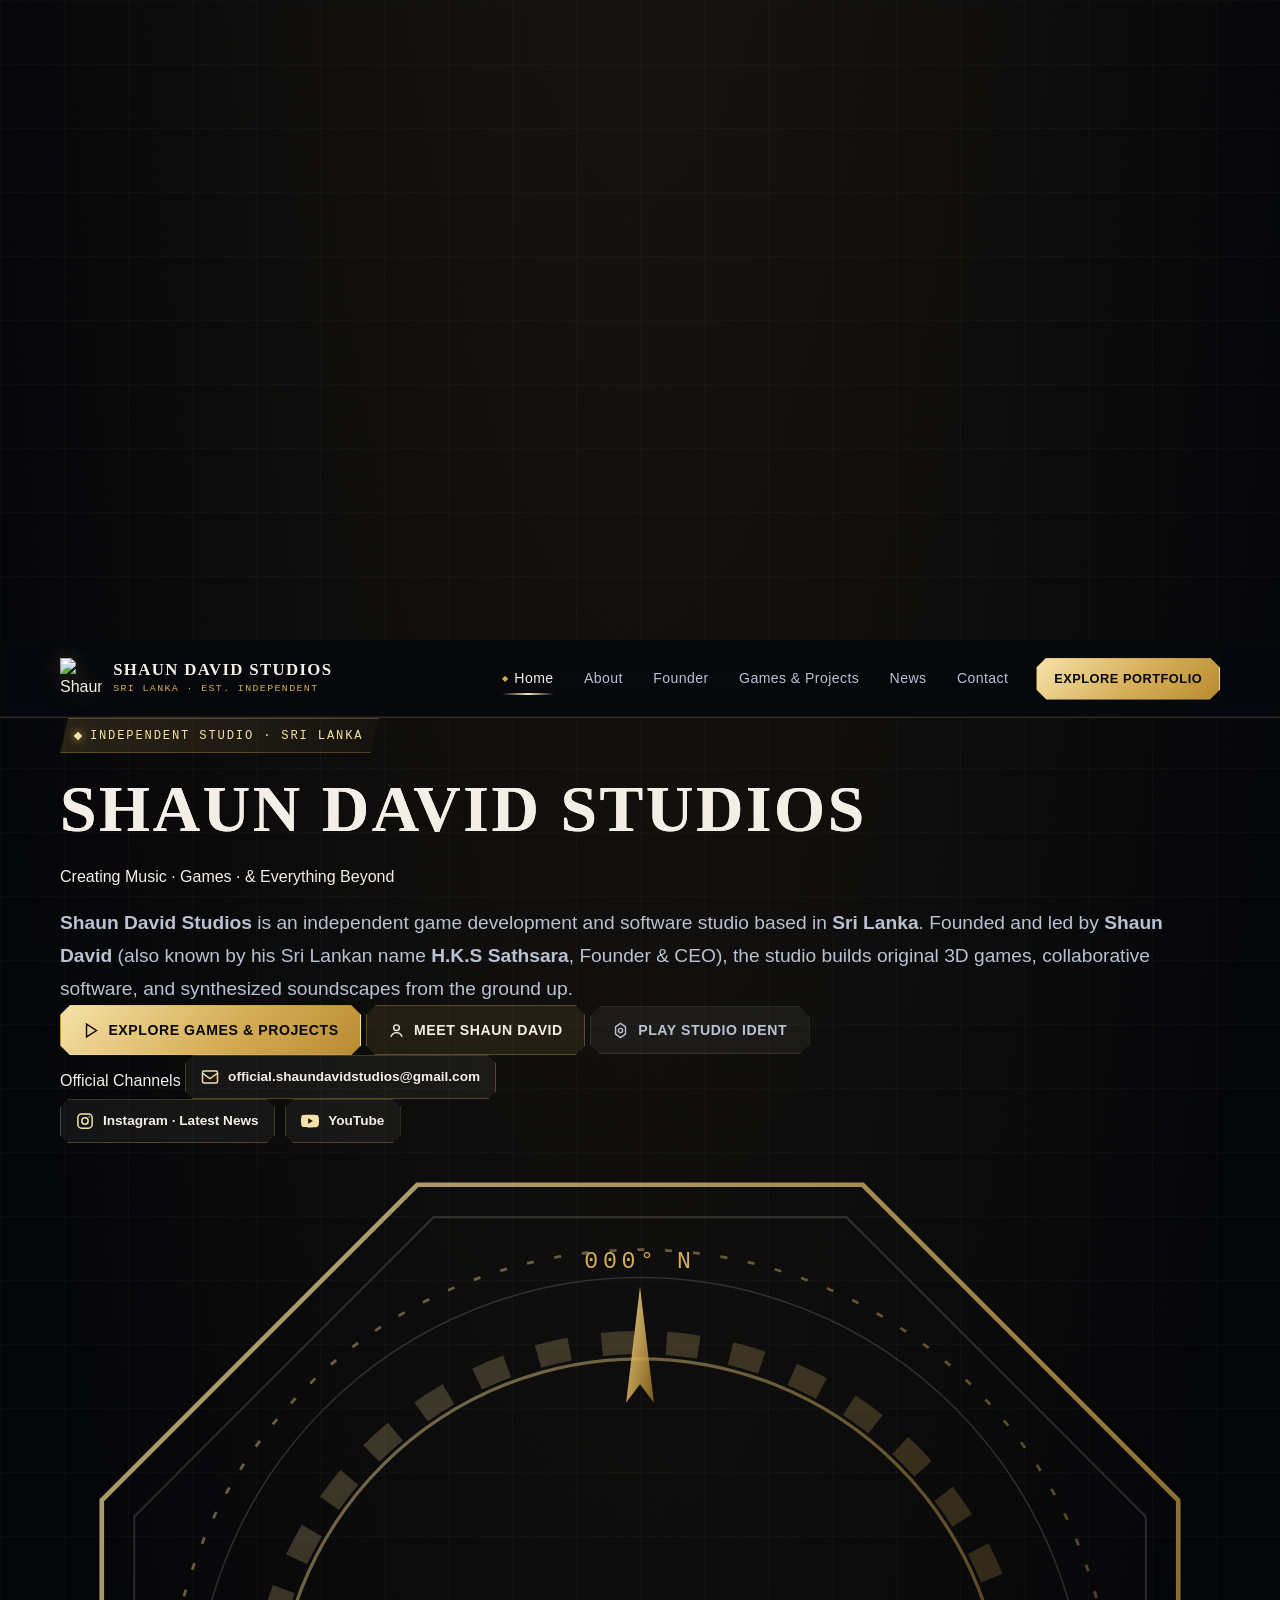
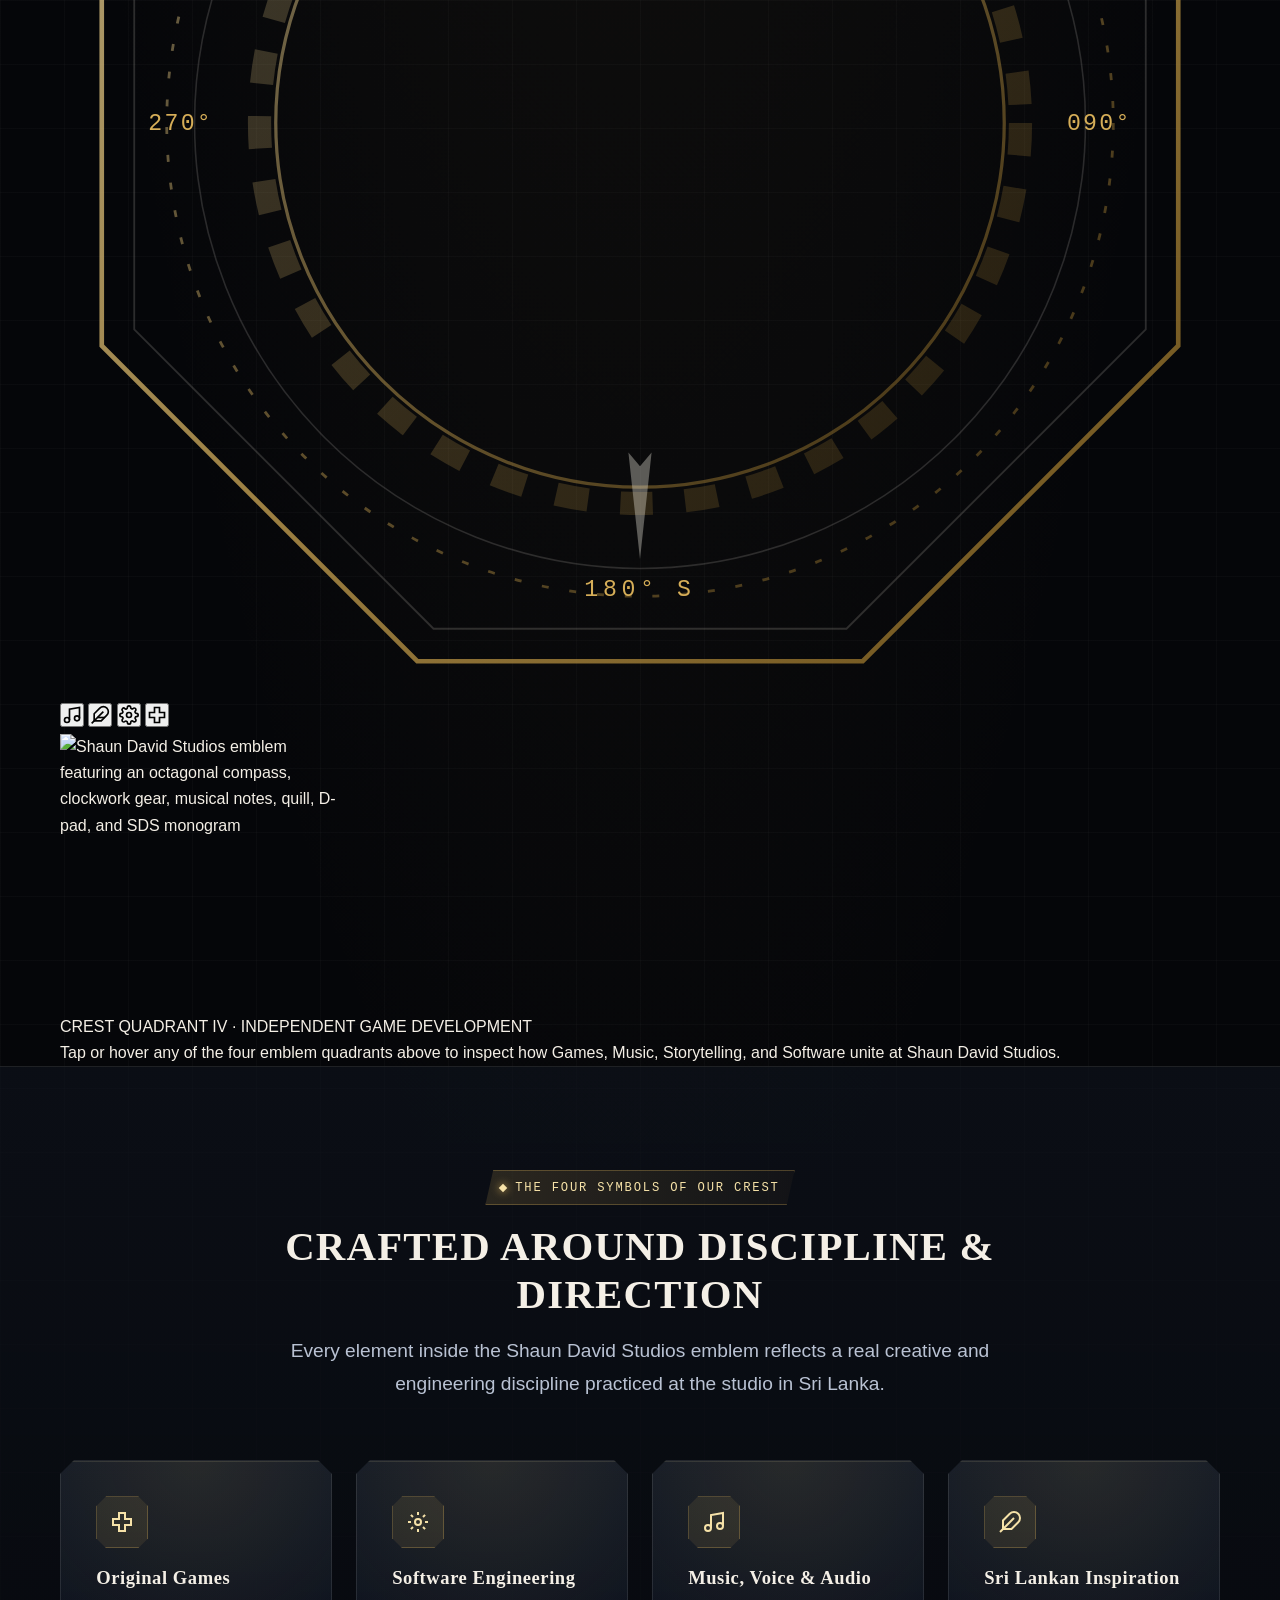
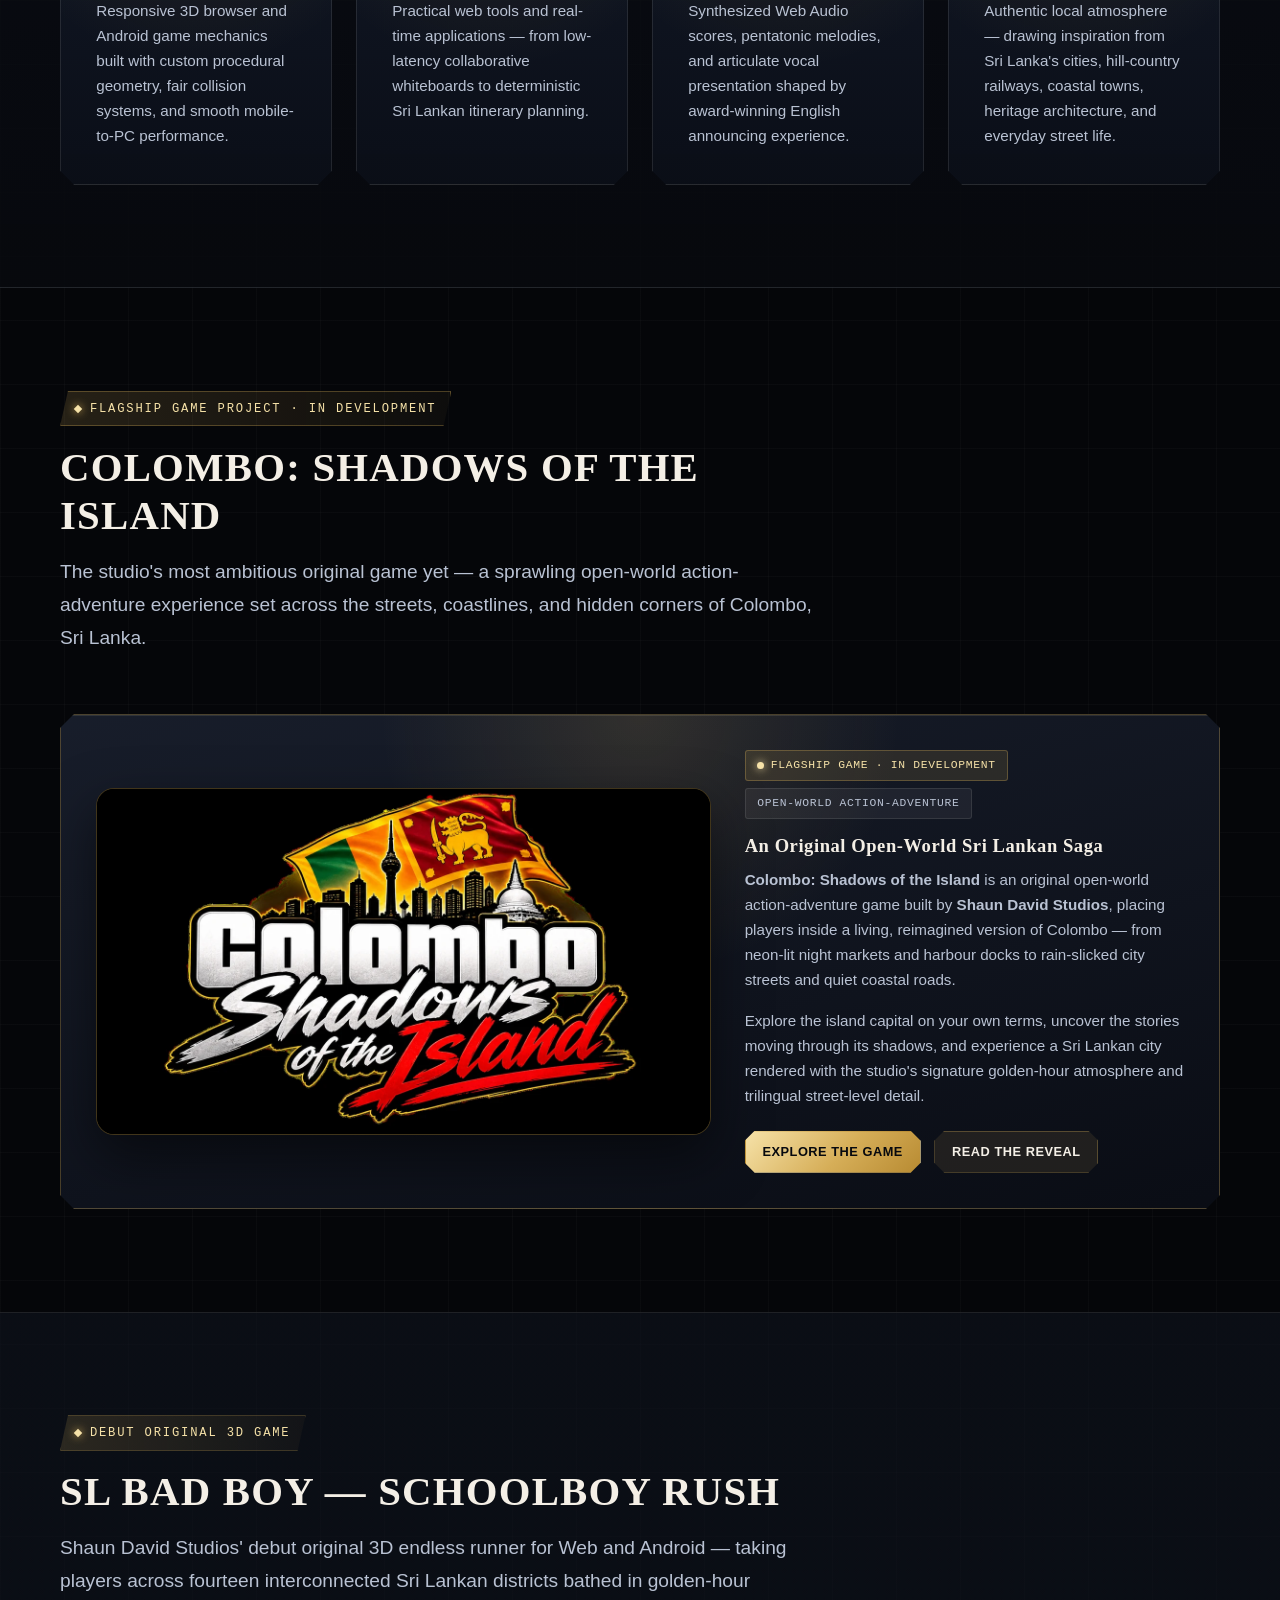
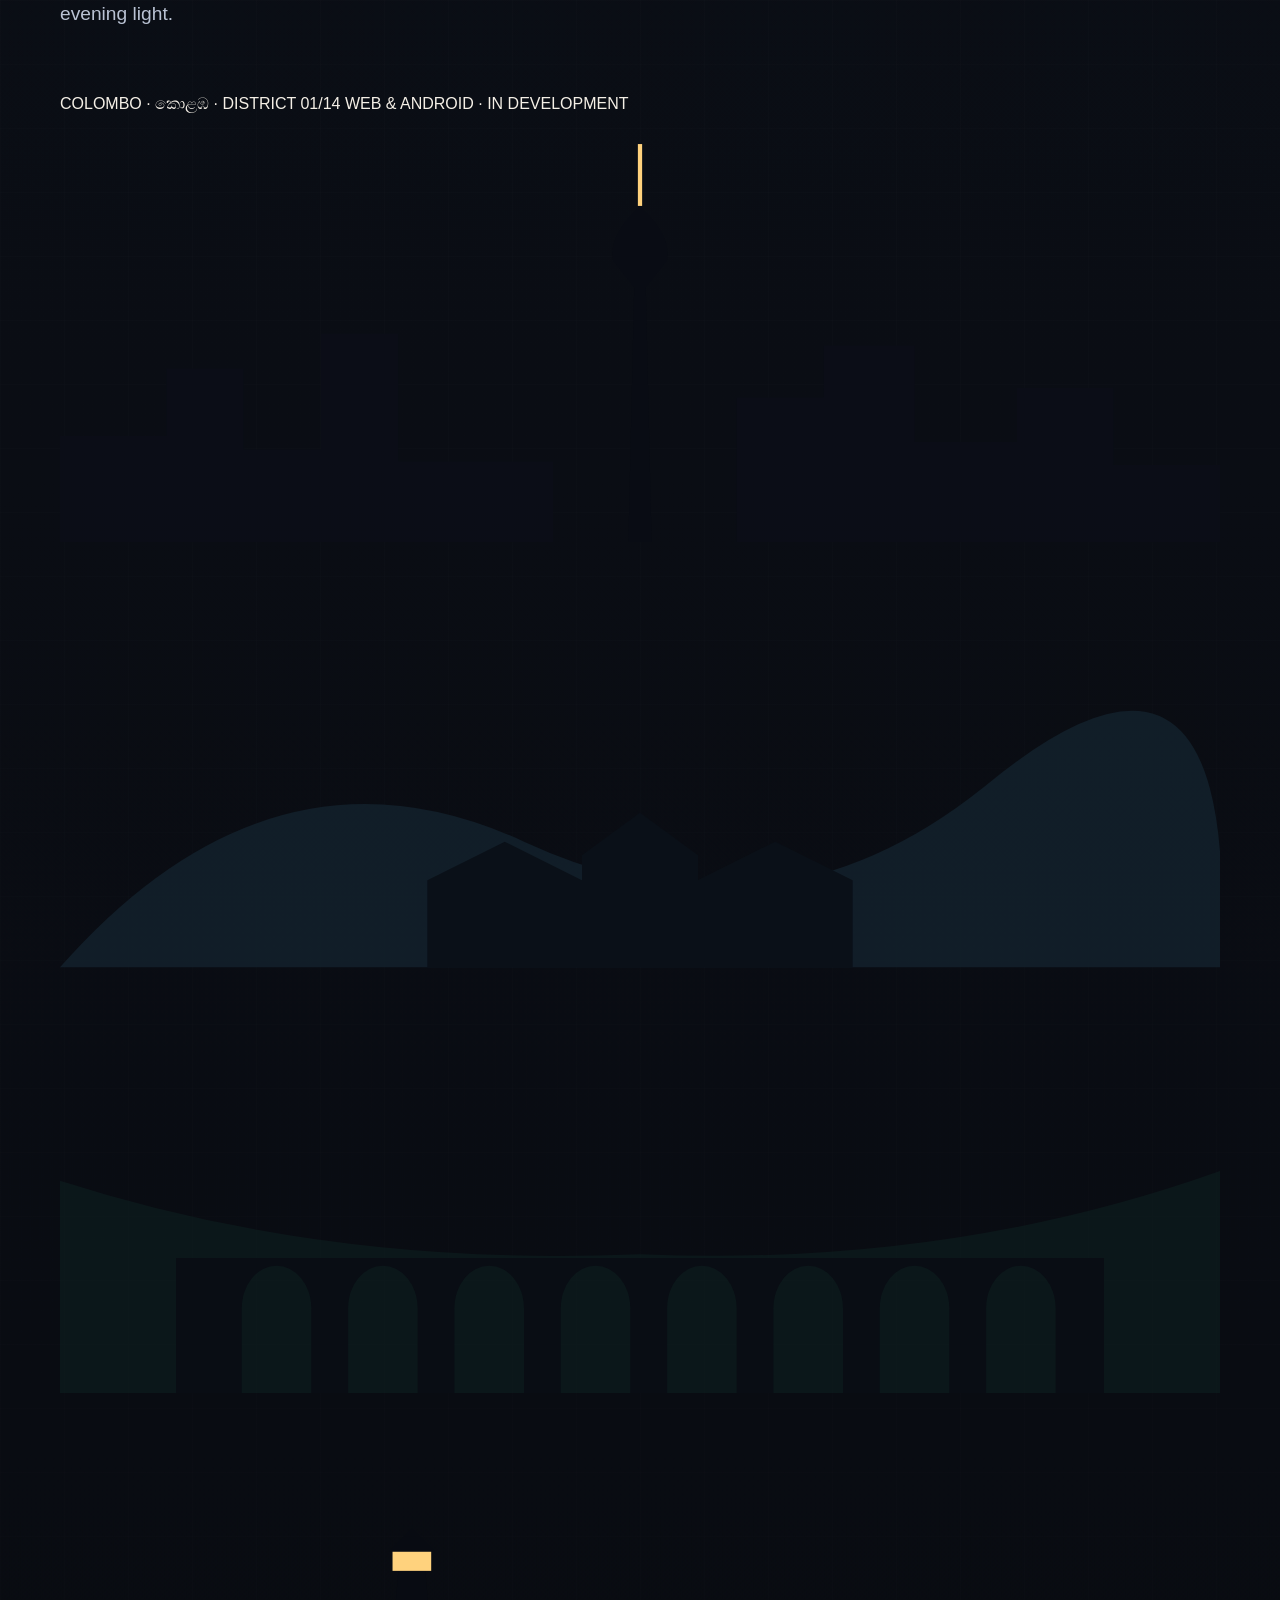
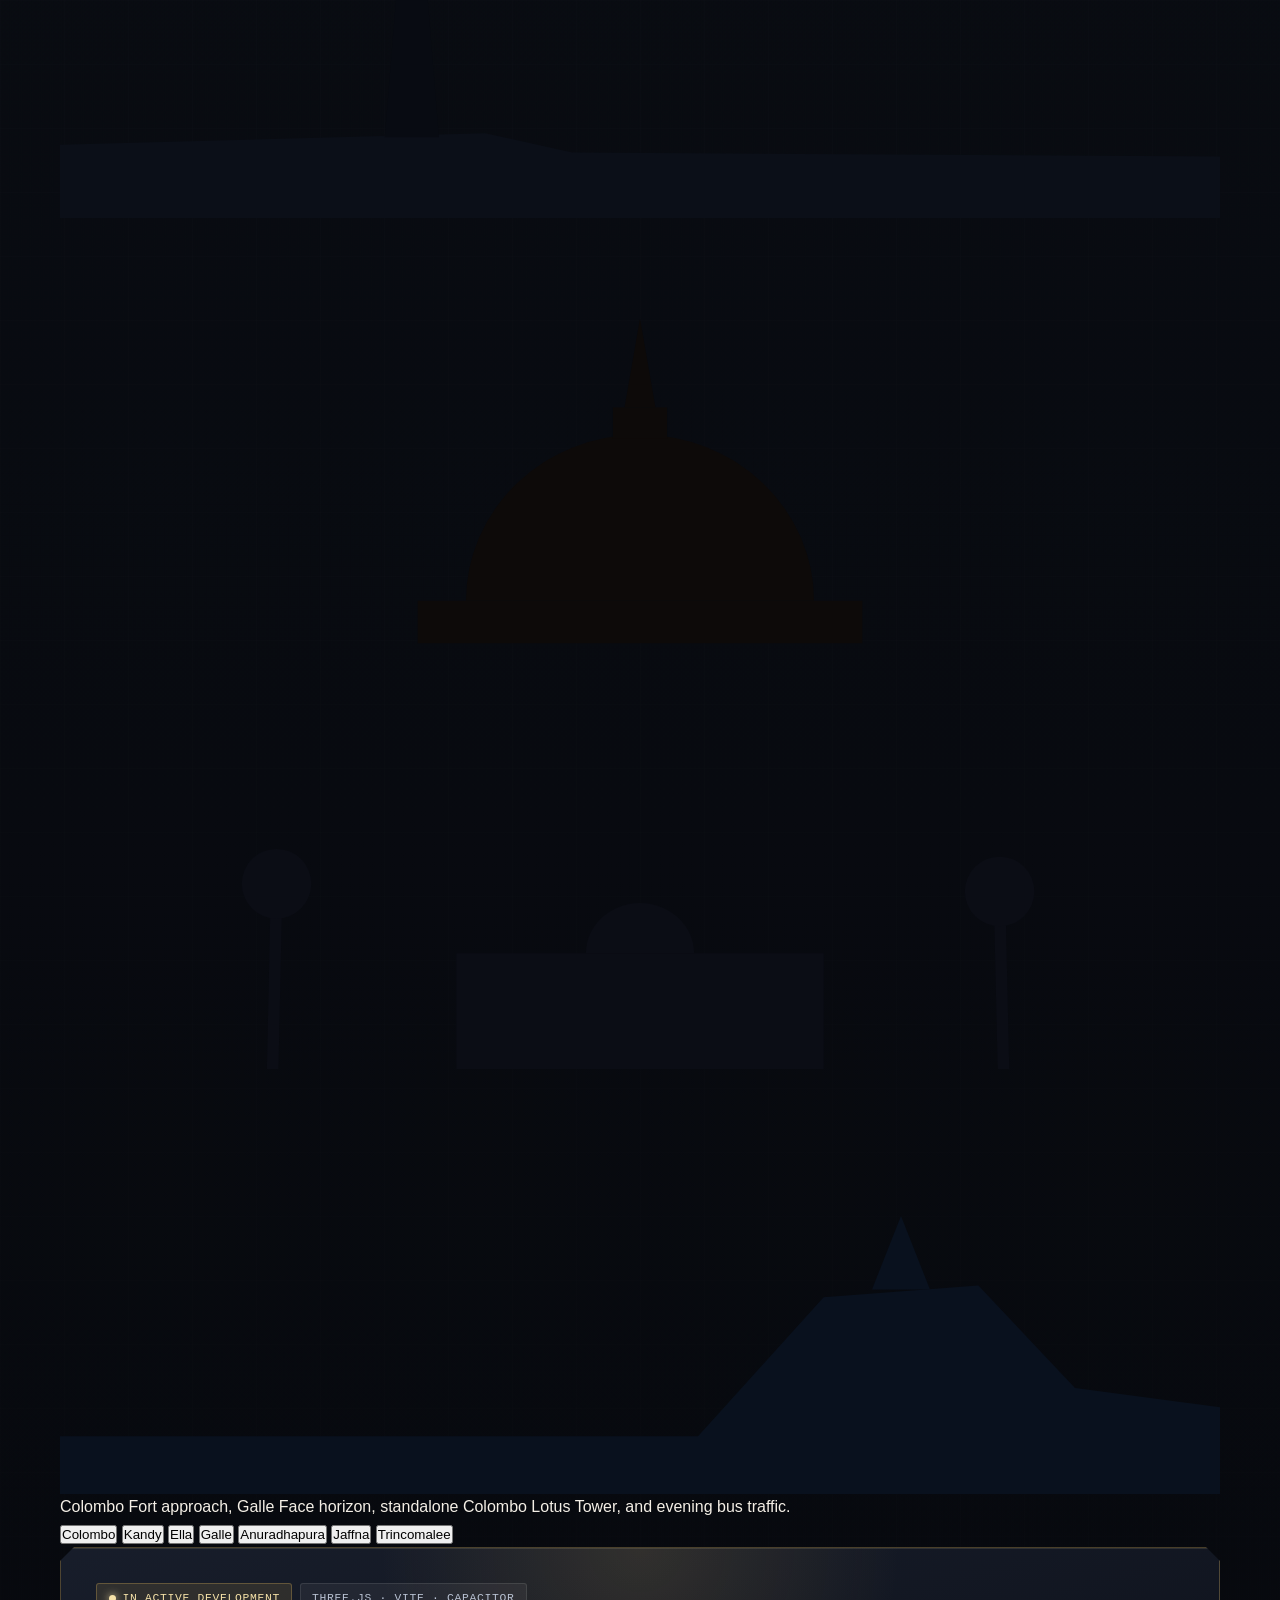
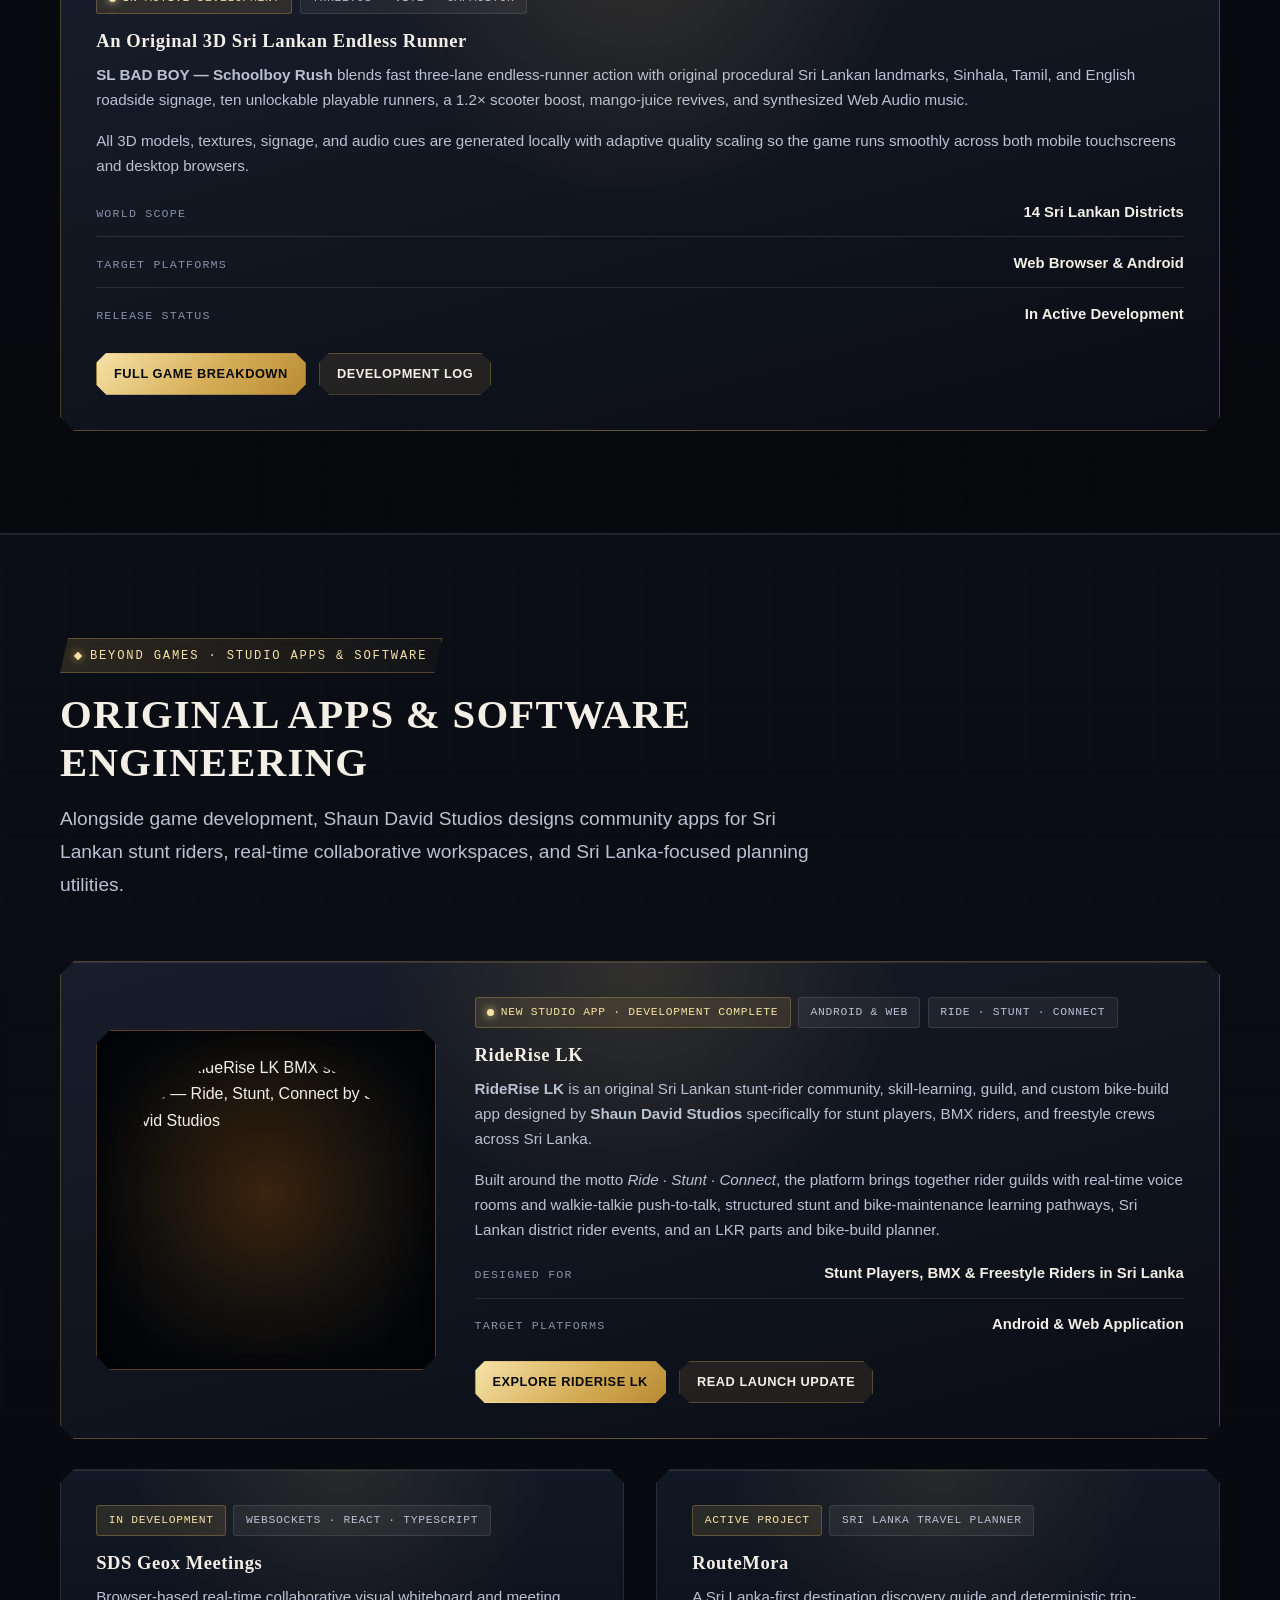
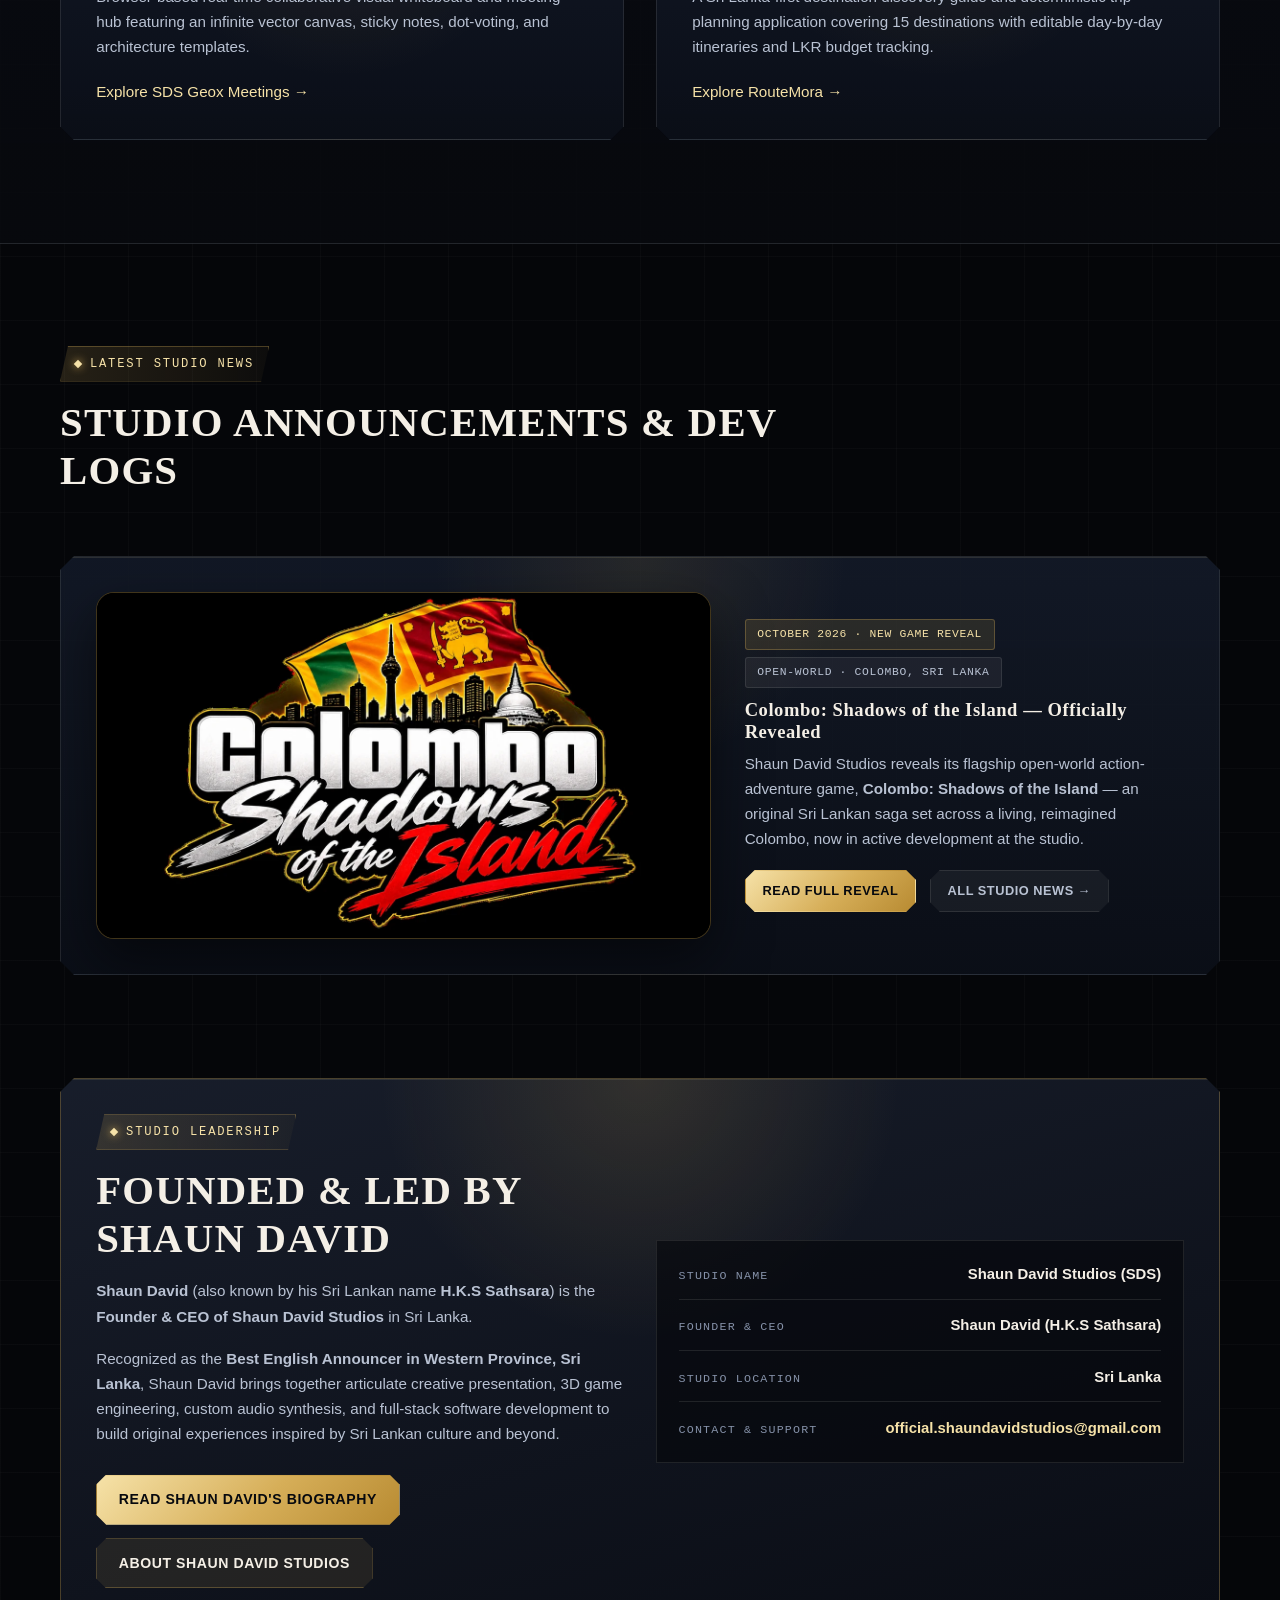
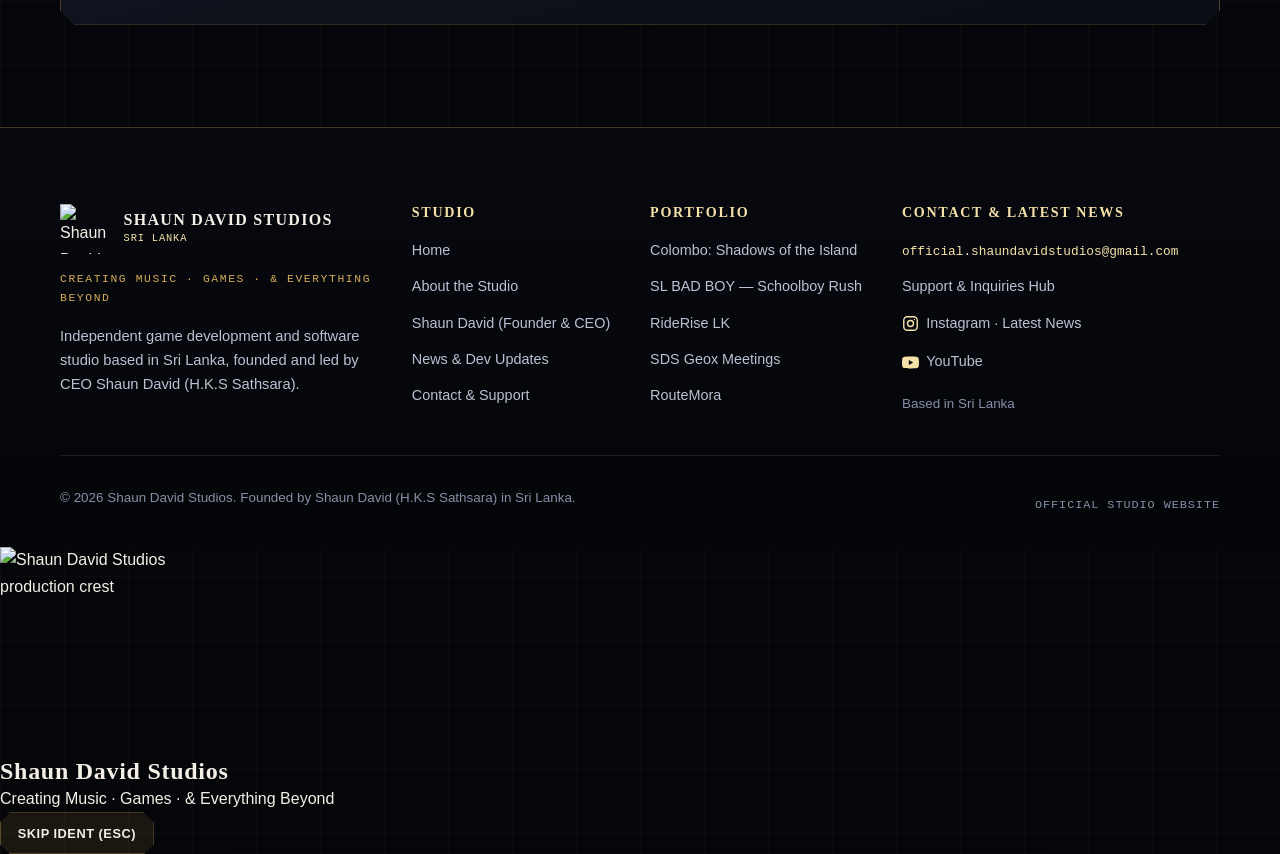
==== index.html @ 04087673 "feat: reveal Colombo: Shadows of the Island flagship game, add official YouTube channel, mark RideRi" ====
<!DOCTYPE html>
<html lang="en">
<head>
  <meta charset="UTF-8">
  <meta name="viewport" content="width=device-width, initial-scale=1.0">
  <title>Shaun David Studios — Independent Game &amp; Software Studio in Sri Lanka</title>
  <meta name="description" content="Official website of Shaun David Studios, an independent game development and software studio in Sri Lanka founded and led by CEO Shaun David (H.K.S Sathsara).">
  <meta name="robots" content="index, follow">
  <link rel="canonical" href="https://shaundavidstudios.pages.dev/">
  <meta name="theme-color" content="#050609">
  <meta name="author" content="Shaun David (H.K.S Sathsara)">

  <!-- Open Graph / Link Preview Metadata -->
  <meta property="og:site_name" content="Shaun David Studios">
  <meta property="og:type" content="website">
  <meta property="og:url" content="https://shaundavidstudios.pages.dev/">
  <meta property="og:title" content="Shaun David Studios — Independent Game &amp; Software Studio in Sri Lanka">
  <meta property="og:description" content="Independent game development and software projects forged in Sri Lanka by Founder &amp; CEO Shaun David (H.K.S Sathsara). Creating Music, Games &amp; Everything Beyond.">
  <meta property="og:image" content="https://shaundavidstudios.pages.dev/assets/img/og-image.png">
  <meta property="og:image:alt" content="Shaun David Studios octagonal compass and clockwork crest with motto Creating Music, Games &amp; Everything Beyond">
  <meta property="og:image:width" content="1200">
  <meta property="og:image:height" content="630">
  <meta name="twitter:card" content="summary_large_image">
  <meta name="twitter:title" content="Shaun David Studios — Independent Game &amp; Software Studio in Sri Lanka">
  <meta name="twitter:description" content="Independent game development and software projects forged in Sri Lanka by Founder &amp; CEO Shaun David (H.K.S Sathsara).">
  <meta name="twitter:image" content="https://shaundavidstudios.pages.dev/assets/img/og-image.png">

  <!-- Favicons & Web App Manifest -->
  <link rel="icon" type="image/png" sizes="192x192" href="/favicon.png">
  <link rel="icon" type="image/png" sizes="48x48" href="/favicon-48x48.png">
  <link rel="icon" type="image/png" sizes="32x32" href="/assets/img/favicon-32x32.png">
  <link rel="icon" href="/favicon.ico" sizes="any">
  <link rel="apple-touch-icon" sizes="180x180" href="/assets/img/apple-touch-icon.png">
  <link rel="manifest" href="/site.webmanifest">

  <!-- Preload Critical Display Font & Hero Emblem -->
  <link rel="preload" href="assets/fonts/cinzel-latin-700-normal.woff2" as="font" type="font/woff2" crossorigin>
  <link rel="preload" href="assets/img/sds-crest-gold.png" as="image">

  <!-- Stylesheets -->
  <link rel="stylesheet" href="assets/css/main.css?v=5">
  <link rel="stylesheet" href="assets/css/animations.css?v=3">

  <!-- Schema.org Structured Data (Organization + Founder Person + WebSite) -->
  <script type="application/ld+json">
  {
    "@context": "https://schema.org",
    "@graph": [
      {
        "@type": "Organization",
        "@id": "#organization",
        "name": "Shaun David Studios",
        "alternateName": "SDS",
        "slogan": "Creating Music, Games & Everything Beyond",
        "description": "Shaun David Studios is an independent game development and software studio based in Sri Lanka, founded by Shaun David (H.K.S Sathsara).",
        "email": "official.shaundavidstudios@gmail.com",
        "sameAs": [
          "https://www.instagram.com/shaun.david.studios/",
          "https://www.youtube.com/@ShaunDavidStudios"
        ],
        "logo": {
          "@type": "ImageObject",
          "url": "https://shaundavidstudios.pages.dev/assets/img/sds-logo-original.jpg",
          "width": 905,
          "height": 768
        },
        "image": "https://shaundavidstudios.pages.dev/assets/img/og-image.png",
        "address": {
          "@type": "PostalAddress",
          "addressCountry": "LK"
        },
        "location": {
          "@type": "Place",
          "name": "Sri Lanka",
          "address": {
            "@type": "PostalAddress",
            "addressCountry": "LK"
          }
        },
        "contactPoint": {
          "@type": "ContactPoint",
          "contactType": "customer support",
          "email": "official.shaundavidstudios@gmail.com",
          "availableLanguage": [
            "en",
            "si"
          ]
        },
        "founder": {
          "@id": "#shaun-david"
        },
        "url": "https://shaundavidstudios.pages.dev/"
      },
      {
        "@type": "Person",
        "@id": "#shaun-david",
        "name": "Shaun David",
        "alternateName": [
          "H.K.S Sathsara",
          "H.K.S. Sathsara"
        ],
        "jobTitle": "Founder & CEO",
        "description": "Shaun David, also known by his Sri Lankan name H.K.S Sathsara, is the Founder & CEO of Shaun David Studios in Sri Lanka and recognized as the Best English Announcer in Western Province, Sri Lanka.",
        "award": "Best English Announcer in Western Province, Sri Lanka",
        "worksFor": {
          "@id": "#organization"
        },
        "homeLocation": {
          "@type": "Place",
          "name": "Sri Lanka"
        },
        "knowsAbout": [
          "Independent Game Development",
          "Software Engineering",
          "English Announcing and Public Speaking",
          "3D Browser and Mobile Games",
          "Web Audio Synthesis"
        ],
        "url": "https://shaundavidstudios.pages.dev/shaun-david/"
      },
      {
        "@type": "WebSite",
        "@id": "#website",
        "name": "Shaun David Studios",
        "publisher": {
          "@id": "#organization"
        },
        "inLanguage": "en",
        "url": "https://shaundavidstudios.pages.dev/"
      }
    ]
  }
  </script>
</head>
<body>
  <a class="skip-link" href="#main-content">Skip to main content</a>
  <canvas id="ambient-canvas" class="ambient-canvas" aria-hidden="true"></canvas>

  <!-- Sticky Architectural Header -->
  <header class="site-header">
    <div class="container site-header__inner">
      <a class="brand-link" href="./" aria-label="Shaun David Studios — Home">
        <img class="brand-link__crest" src="assets/img/sds-crest-gold.png" width="42" height="42" alt="Shaun David Studios octagonal compass crest">
        <span class="brand-link__text">
          <span class="brand-link__name">SHAUN DAVID STUDIOS</span>
          <span class="brand-link__sub">Sri Lanka · Est. Independent</span>
        </span>
      </a>

      <button class="nav-toggle" type="button" data-nav-toggle aria-expanded="false" aria-controls="primary-navigation" aria-label="Open navigation menu">
        <span class="nav-toggle__bars" aria-hidden="true">
          <span class="nav-toggle__bar"></span>
          <span class="nav-toggle__bar"></span>
          <span class="nav-toggle__bar"></span>
        </span>
      </button>

      <nav id="primary-navigation" class="primary-nav" data-primary-nav aria-label="Primary navigation">
        <ul class="primary-nav__list">
          <li><a class="primary-nav__link" href="./" aria-current="page">Home</a></li>
          <li><a class="primary-nav__link" href="about/">About</a></li>
          <li><a class="primary-nav__link" href="shaun-david/">Founder</a></li>
          <li><a class="primary-nav__link" href="games/">Games &amp; Projects</a></li>
          <li><a class="primary-nav__link" href="news/">News</a></li>
          <li><a class="primary-nav__link" href="contact/">Contact</a></li>
        </ul>
        <div class="nav-cta">
          <a class="btn btn--primary btn--sm" href="games/">Explore Portfolio</a>
        </div>
      </nav>
    </div>
    <div class="scroll-vernier" aria-hidden="true">
      <div class="scroll-vernier__bar"></div>
    </div>
  </header>
  <div class="nav-backdrop" data-nav-backdrop aria-hidden="true"></div>

  <main id="main-content">
    <!-- 1. HERO STAGE -->
    <section class="hero" aria-labelledby="hero-heading">
      <div class="container hero__grid">
        <div class="hero__content">
          <div class="eyebrow">
            <span class="eyebrow__dot" aria-hidden="true"></span>
            <span>Independent Studio · Sri Lanka</span>
          </div>

          <h1 id="hero-heading" class="display-title">Shaun David Studios</h1>
          <p class="hero__motto">Creating Music · Games · &amp; Everything Beyond</p>

          <p class="lead">
            <strong>Shaun David Studios</strong> is an independent game development and software studio based in <strong>Sri Lanka</strong>. Founded and led by <strong>Shaun David</strong> (also known by his Sri Lankan name <strong>H.K.S Sathsara</strong>, Founder &amp; CEO), the studio builds original 3D games, collaborative software, and synthesized soundscapes from the ground up.
          </p>

          <div class="hero__actions">
            <a class="btn btn--primary" href="games/">
              <svg width="18" height="18" viewBox="0 0 24 24" fill="none" stroke="currentColor" stroke-width="2" aria-hidden="true"><polygon points="5 3 19 12 5 21 5 3"/></svg>
              <span>Explore Games &amp; Projects</span>
            </a>
            <a class="btn btn--secondary" href="shaun-david/">
              <svg width="18" height="18" viewBox="0 0 24 24" fill="none" stroke="currentColor" stroke-width="2" aria-hidden="true"><circle cx="12" cy="8" r="4"/><path d="M4 21c1.5-4 5-6 8-6s6.5 2 8 6"/></svg>
              <span>Meet Shaun David</span>
            </a>
            <button class="btn btn--ghost" type="button" data-open-ident aria-haspopup="dialog" aria-controls="sds-ident-modal">
              <svg width="18" height="18" viewBox="0 0 24 24" fill="none" stroke="currentColor" stroke-width="2" aria-hidden="true"><polygon points="12 2 19 7 19 17 12 22 5 17 5 7 12 2"/><circle cx="12" cy="12" r="3"/></svg>
              <span>Play Studio Ident</span>
            </button>
          </div>

          <div class="hero__profiles">
            <span class="hero__profiles-label">Official Channels</span>
            <a class="social-pill" href="mailto:official.shaundavidstudios@gmail.com">
              <svg width="18" height="18" viewBox="0 0 24 24" fill="none" stroke="currentColor" stroke-width="2" aria-hidden="true"><rect x="2" y="4" width="20" height="16" rx="2"/><path d="m22 7-10 7L2 7"/></svg>
              <span>official.shaundavidstudios@gmail.com</span>
            </a>
            <div data-social-section>
              <ul class="social-links" data-social-list="pills">
                <li>
                  <a class="social-pill" href="https://www.instagram.com/shaun.david.studios/" target="_blank" rel="noopener noreferrer" aria-label="Follow Shaun David Studios on Instagram for latest news">
                    <svg width="18" height="18" viewBox="0 0 24 24" fill="none" stroke="currentColor" stroke-width="2" aria-hidden="true"><rect x="2.5" y="2.5" width="19" height="19" rx="5"/><circle cx="12" cy="12" r="4.2"/><circle cx="17.5" cy="6.5" r="1" fill="currentColor" stroke="none"/></svg>
                    <span>Instagram · Latest News</span>
                  </a>
                </li>
                <li>
                  <a class="social-pill" href="https://www.youtube.com/@ShaunDavidStudios" target="_blank" rel="noopener noreferrer" aria-label="Shaun David Studios on YouTube">
                    <svg width="18" height="18" viewBox="0 0 24 24" fill="currentColor" aria-hidden="true"><path d="M23.5 6.2a3.02 3.02 0 0 0-2.12-2.14C19.5 3.5 12 3.5 12 3.5s-7.5 0-9.38.56A3.02 3.02 0 0 0 .5 6.2 31.6 31.6 0 0 0 0 12a31.6 31.6 0 0 0 .5 5.8 3.02 3.02 0 0 0 2.12 2.14c1.88.56 9.38.56 9.38.56s7.5 0 9.38-.56a3.02 3.02 0 0 0 2.12-2.14A31.6 31.6 0 0 0 24 12a31.6 31.6 0 0 0-.5-5.8ZM9.6 15.6V8.4l6.27 3.6-6.27 3.6Z"/></svg>
                    <span>YouTube</span>
                  </a>
                </li>
              </ul>
            </div>
          </div>
        </div>

        <!-- Interactive Clockwork Compass Emblem Rig (Matched to SDS-Logo.jpg) -->
        <div class="astrolabe-wrap">
          <div id="sds-astrolabe" class="astrolabe" role="group" aria-label="Interactive Shaun David Studios Crest">
            <div class="astrolabe__glow" aria-hidden="true"></div>

            <!-- Precision Octagon, Compass Degree Bezel, Counter-Rotating Gear & Cardinal Spears -->
            <svg class="astrolabe__svg" viewBox="0 0 500 500" aria-hidden="true">
              <defs>
                <linearGradient id="rig-gold" x1="0%" y1="0%" x2="100%" y2="100%">
                  <stop offset="0%" stop-color="#F6E2A8"/>
                  <stop offset="50%" stop-color="#D6AE58"/>
                  <stop offset="100%" stop-color="#8F691E"/>
                </linearGradient>
              </defs>

              <polygon class="astrolabe__octagon-draw" points="154,18 346,18 482,154 482,346 346,482 154,482 18,346 18,154" fill="none" stroke="url(#rig-gold)" stroke-width="2" stroke-opacity="0.72"/>
              <polygon points="161,32 339,32 468,161 468,339 339,468 161,468 32,339 32,161" fill="none" stroke="#F4EFE6" stroke-width="0.8" stroke-opacity="0.16"/>

              <g class="astrolabe__ring-outer">
                <circle cx="250" cy="250" r="204" fill="none" stroke="url(#rig-gold)" stroke-width="1.2" stroke-opacity="0.42" stroke-dasharray="3 9"/>
                <circle cx="250" cy="250" r="192" fill="none" stroke="#F4EFE6" stroke-width="0.7" stroke-opacity="0.15"/>
                <text x="250" y="54" text-anchor="middle" fill="#D6AE58" font-family="monospace" font-size="10" letter-spacing="2">000° N</text>
                <text x="448" y="253" text-anchor="middle" fill="#D6AE58" font-family="monospace" font-size="10" letter-spacing="1">090°</text>
                <text x="250" y="454" text-anchor="middle" fill="#D6AE58" font-family="monospace" font-size="10" letter-spacing="2">180° S</text>
                <text x="52" y="253" text-anchor="middle" fill="#D6AE58" font-family="monospace" font-size="10" letter-spacing="1">270°</text>
              </g>

              <g class="astrolabe__ring-gear">
                <circle cx="250" cy="250" r="164" fill="none" stroke="url(#rig-gold)" stroke-width="10" stroke-opacity="0.22" stroke-dasharray="14 14"/>
                <circle cx="250" cy="250" r="157" fill="none" stroke="url(#rig-gold)" stroke-width="1.4" stroke-opacity="0.45"/>
              </g>

              <g class="astrolabe__ring-needle">
                <polygon points="250,62 256,112 250,104 244,112" fill="url(#rig-gold)" opacity="0.85"/>
                <polygon points="250,438 255,392 250,398 245,392" fill="#F4EFE6" opacity="0.35"/>
              </g>
            </svg>

            <!-- 4 Interactive Quadrant Nodes Matching the Logo's Symbols -->
            <button class="quadrant-node quadrant-node--nw" type="button" data-quadrant="music" aria-pressed="false" aria-label="Inspect Music and Audio Synthesis quadrant">
              <svg width="20" height="20" viewBox="0 0 24 24" fill="none" stroke="currentColor" stroke-width="2" aria-hidden="true"><path d="M9 18V5l12-2v13"/><circle cx="6" cy="18" r="3"/><circle cx="18" cy="16" r="3"/></svg>
            </button>

            <button class="quadrant-node quadrant-node--ne" type="button" data-quadrant="story" aria-pressed="false" aria-label="Inspect Original Worlds and Culture quadrant">
              <svg width="20" height="20" viewBox="0 0 24 24" fill="none" stroke="currentColor" stroke-width="2" aria-hidden="true"><path d="M20.24 12.24a6 6 0 0 0-8.49-8.49L5 10.5V19h8.5z"/><line x1="16" y1="8" x2="2" y2="22"/><line x1="17.5" y1="15" x2="9" y2="15"/></svg>
            </button>

            <button class="quadrant-node quadrant-node--sw" type="button" data-quadrant="software" aria-pressed="false" aria-label="Inspect Software Engineering quadrant">
              <svg width="20" height="20" viewBox="0 0 24 24" fill="none" stroke="currentColor" stroke-width="2" aria-hidden="true"><circle cx="12" cy="12" r="3"/><path d="M19.4 15a1.65 1.65 0 0 0 .33 1.82l.06.06a2 2 0 1 1-2.83 2.83l-.06-.06a1.65 1.65 0 0 0-1.82-.33 1.65 1.65 0 0 0-1 1.51V21a2 2 0 1 1-4 0v-.09A1.65 1.65 0 0 0 9 19.4a1.65 1.65 0 0 0-1.82.33l-.06.06a2 2 0 1 1-2.83-2.83l.06-.06a1.65 1.65 0 0 0 .33-1.82 1.65 1.65 0 0 0-1.51-1H3a2 2 0 1 1 0-4h.09A1.65 1.65 0 0 0 4.6 9a1.65 1.65 0 0 0-.33-1.82l-.06-.06a2 2 0 1 1 2.83-2.83l.06.06a1.65 1.65 0 0 0 1.82.33H9a1.65 1.65 0 0 0 1-1.51V3a2 2 0 1 1 4 0v.09a1.65 1.65 0 0 0 1 1.51 1.65 1.65 0 0 0 1.82-.33l.06-.06a2 2 0 1 1 2.83 2.83l-.06.06a1.65 1.65 0 0 0-.33 1.82V9c.26.6.77 1.02 1.51 1H21a2 2 0 1 1 0 4h-.09a1.65 1.65 0 0 0-1.51 1z"/></svg>
            </button>

            <button class="quadrant-node quadrant-node--se is-active" type="button" data-quadrant="games" aria-pressed="true" aria-label="Inspect Independent Game Development quadrant">
              <svg width="20" height="20" viewBox="0 0 24 24" fill="none" stroke="currentColor" stroke-width="2" aria-hidden="true"><path d="M9 3h6v6h6v6h-6v6H9v-6H3V9h6V3z"/></svg>
            </button>

            <div class="astrolabe__crest-frame">
              <img class="astrolabe__crest-img" src="assets/img/sds-crest-gold.png" width="280" height="280" alt="Shaun David Studios emblem featuring an octagonal compass, clockwork gear, musical notes, quill, D-pad, and SDS monogram">
            </div>
          </div>

          <div class="astrolabe-readout" aria-live="polite">
            <div id="astrolabe-readout-title" class="astrolabe-readout__title">CREST QUADRANT IV · INDEPENDENT GAME DEVELOPMENT</div>
            <p id="astrolabe-readout-desc" class="astrolabe-readout__desc">Tap or hover any of the four emblem quadrants above to inspect how Games, Music, Storytelling, and Software unite at Shaun David Studios.</p>
          </div>
        </div>
      </div>
    </section>

    <!-- 2. FOUR CREATIVE PILLARS (MATCHED TO THE LOGO CREST) -->
    <section class="section section--alt" aria-labelledby="pillars-heading">
      <div class="container">
        <div class="section-header section-header--center reveal">
          <div class="eyebrow">
            <span class="eyebrow__dot" aria-hidden="true"></span>
            <span>The Four Symbols of Our Crest</span>
          </div>
          <h2 id="pillars-heading" class="section-title">Crafted Around Discipline &amp; Direction</h2>
          <p class="lead">
            Every element inside the Shaun David Studios emblem reflects a real creative and engineering discipline practiced at the studio in Sri Lanka.
          </p>
        </div>

        <div class="grid-4">
          <article class="sds-card reveal" style="--delay: 0ms;">
            <div class="pillar-icon" aria-hidden="true">
              <svg width="24" height="24" viewBox="0 0 24 24" fill="none" stroke="currentColor" stroke-width="2"><path d="M9 3h6v6h6v6h-6v6H9v-6H3V9h6V3z"/></svg>
            </div>
            <h3>Original Games</h3>
            <p>Responsive 3D browser and Android game mechanics built with custom procedural geometry, fair collision systems, and smooth mobile-to-PC performance.</p>
          </article>

          <article class="sds-card reveal" style="--delay: 80ms;">
            <div class="pillar-icon" aria-hidden="true">
              <svg width="24" height="24" viewBox="0 0 24 24" fill="none" stroke="currentColor" stroke-width="2"><circle cx="12" cy="12" r="3"/><path d="M12 2v3m0 14v3M2 12h3m14 0h3m-2.9-7.1-2.1 2.1M7 17l-2.1 2.1m0-14.2L7 7m10 10 2.1 2.1"/></svg>
            </div>
            <h3>Software Engineering</h3>
            <p>Practical web tools and real-time applications — from low-latency collaborative whiteboards to deterministic Sri Lankan itinerary planning.</p>
          </article>

          <article class="sds-card reveal" style="--delay: 160ms;">
            <div class="pillar-icon" aria-hidden="true">
              <svg width="24" height="24" viewBox="0 0 24 24" fill="none" stroke="currentColor" stroke-width="2"><path d="M9 18V5l12-2v13"/><circle cx="6" cy="18" r="3"/><circle cx="18" cy="16" r="3"/></svg>
            </div>
            <h3>Music, Voice &amp; Audio</h3>
            <p>Synthesized Web Audio scores, pentatonic melodies, and articulate vocal presentation shaped by award-winning English announcing experience.</p>
          </article>

          <article class="sds-card reveal" style="--delay: 240ms;">
            <div class="pillar-icon" aria-hidden="true">
              <svg width="24" height="24" viewBox="0 0 24 24" fill="none" stroke="currentColor" stroke-width="2"><path d="M20.24 12.24a6 6 0 0 0-8.49-8.49L5 10.5V19h8.5z"/><line x1="16" y1="8" x2="2" y2="22"/></svg>
            </div>
            <h3>Sri Lankan Inspiration</h3>
            <p>Authentic local atmosphere — drawing inspiration from Sri Lanka's cities, hill-country railways, coastal towns, heritage architecture, and everyday street life.</p>
          </article>
        </div>
      </div>
    </section>

    <!-- 3. FEATURED FLAGSHIP GAME: SL BAD BOY — SCHOOLBOY RUSH -->
    <!-- FLAGSHIP OPEN-WORLD GAME SPOTLIGHT -->
    <section class="section" aria-labelledby="colombo-heading">
      <div class="container">
        <div class="section-header reveal">
          <div class="eyebrow">
            <span class="eyebrow__dot" aria-hidden="true"></span>
            <span>Flagship Game Project · In Development</span>
          </div>
          <h2 id="colombo-heading" class="section-title">Colombo: Shadows of the Island</h2>
          <p class="lead">
            The studio's most ambitious original game yet — a sprawling open-world action-adventure experience set across the streets, coastlines, and hidden corners of Colombo, Sri Lanka.
          </p>
        </div>

        <article class="sds-card sds-card--gold reveal" data-no-tilt>
          <div class="colombo-layout">
            <div class="colombo-stage">
              <picture>
                <source srcset="assets/img/colombo-shadows-of-the-island-logo.webp" type="image/webp">
                <img src="assets/img/colombo-shadows-of-the-island-logo.png" width="1280" height="720" loading="lazy" alt="Official Colombo: Shadows of the Island logo — Sri Lankan flag above the Colombo skyline">
              </picture>
            </div>

            <div>
              <div class="badge-row">
                <span class="badge badge--status">
                  <span class="badge__pulse" aria-hidden="true"></span>
                  <span>Flagship Game · In Development</span>
                </span>
                <span class="badge">Open-World Action-Adventure</span>
              </div>

              <h3 style="margin-top: 0.9rem;">An Original Open-World Sri Lankan Saga</h3>
              <p style="color: var(--text-secondary);">
                <strong>Colombo: Shadows of the Island</strong> is an original open-world action-adventure game built by <strong>Shaun David Studios</strong>, placing players inside a living, reimagined version of Colombo — from neon-lit night markets and harbour docks to rain-slicked city streets and quiet coastal roads.
              </p>
              <p style="color: var(--text-secondary);">
                Explore the island capital on your own terms, uncover the stories moving through its shadows, and experience a Sri Lankan city rendered with the studio's signature golden-hour atmosphere and trilingual street-level detail.
              </p>

              <div class="btn-group" style="margin-top: 1.4rem;">
                <a class="btn btn--primary btn--sm" href="games/#colombo-shadows-of-the-island">Explore the Game</a>
                <a class="btn btn--secondary btn--sm" href="news/#colombo-reveal">Read the Reveal</a>
              </div>
            </div>
          </div>
        </article>
      </div>
    </section>

    <section class="section section--alt" aria-labelledby="featured-game-heading">
      <div class="container">
        <div class="section-header reveal">
          <div class="eyebrow">
            <span class="eyebrow__dot" aria-hidden="true"></span>
            <span>Debut Original 3D Game</span>
          </div>
          <h2 id="featured-game-heading" class="section-title">SL BAD BOY — Schoolboy Rush</h2>
          <p class="lead">
            Shaun David Studios' debut original 3D endless runner for Web and Android — taking players across fourteen interconnected Sri Lankan districts bathed in golden-hour evening light.
          </p>
        </div>

        <div class="featured-game-shell">
          <!-- Interactive Golden-Hour 3D Sri Lanka World Preview Stage -->
          <div class="runner-stage reveal" data-runner-stage data-district="colombo" role="region" aria-label="Interactive Sri Lankan District Atmosphere Preview for SL BAD BOY — Schoolboy Rush">
            <div class="runner-stage__rays" aria-hidden="true"></div>
            <div class="runner-stage__sun" aria-hidden="true"></div>

            <div class="runner-stage__hud-top">
              <span class="runner-hud-pill" data-district-banner>COLOMBO · කොළඹ · DISTRICT 01/14</span>
              <span class="runner-hud-pill">WEB &amp; ANDROID · IN DEVELOPMENT</span>
            </div>

            <div class="runner-stage__landmarks" aria-hidden="true">
              <svg class="landmark-scene is-active" data-landmark-scene="colombo" viewBox="0 0 600 220" preserveAspectRatio="xMidYMax slice">
                <path d="M0,220 L0,165 L55,165 L55,130 L95,130 L95,172 L135,172 L135,112 L175,112 L175,178 L255,178 L255,220 Z" fill="#0B0E17" opacity="0.92"/>
                <path d="M294,220 L297,88 L286,74 C284,62 294,52 300,46 C306,52 316,62 314,74 L303,88 L306,220 Z" fill="#090C14"/>
                <line x1="300" y1="46" x2="300" y2="14" stroke="#FFD27D" stroke-width="2.2"/>
                <path d="M350,220 L350,145 L395,145 L395,118 L442,118 L442,168 L495,168 L495,140 L545,140 L545,180 L600,180 L600,220 Z" fill="#0B0E17" opacity="0.92"/>
              </svg>

              <svg class="landmark-scene" data-landmark-scene="kandy" viewBox="0 0 600 220" preserveAspectRatio="xMidYMax slice">
                <path d="M0,220 Q110,95 240,155 T480,125 T600,160 L600,220 Z" fill="#13222E" opacity="0.8"/>
                <path d="M190,220 L190,175 L230,155 L270,175 L270,162 L300,140 L330,162 L330,175 L370,155 L410,175 L410,220 Z" fill="#0A1018"/>
              </svg>

              <svg class="landmark-scene" data-landmark-scene="ella" viewBox="0 0 600 220" preserveAspectRatio="xMidYMax slice">
                <path d="M0,220 L0,110 Q140,155 300,148 Q460,155 600,105 L600,220 Z" fill="#0D1C1E" opacity="0.72"/>
                <path d="M60,150 L540,150 L540,220 L515,220 L515,176 A18,22 0 0,0 479,176 L479,220 L460,220 L460,176 A18,22 0 0,0 424,176 L424,220 L405,220 L405,176 A18,22 0 0,0 369,176 L369,220 L350,220 L350,176 A18,22 0 0,0 314,176 L314,220 L295,220 L295,176 A18,22 0 0,0 259,176 L259,220 L240,220 L240,176 A18,22 0 0,0 204,176 L204,220 L185,220 L185,176 A18,22 0 0,0 149,176 L149,220 L130,220 L130,176 A18,22 0 0,0 94,176 L94,220 L60,220 Z" fill="#090D14"/>
              </svg>

              <svg class="landmark-scene" data-landmark-scene="galle" viewBox="0 0 600 220" preserveAspectRatio="xMidYMax slice">
                <path d="M0,220 L0,182 L220,176 L265,186 L600,188 L600,220 Z" fill="#0B0F18"/>
                <polygon points="168,178 175,92 189,92 196,178" fill="#080B12"/>
                <rect x="172" y="82" width="20" height="10" fill="#FFD27D"/>
                <polygon points="170,82 182,70 194,82" fill="#080B12"/>
              </svg>

              <svg class="landmark-scene" data-landmark-scene="anuradhapura" viewBox="0 0 600 220" preserveAspectRatio="xMidYMax slice">
                <path d="M185,220 L185,198 L415,198 L415,220 Z" fill="#0D0A09"/>
                <path d="M210,198 A90,86 0 0,1 390,198 Z" fill="#0D0A09"/>
                <rect x="286" y="98" width="28" height="16" fill="#0D0A09"/>
                <polygon points="292,98 300,52 308,98" fill="#0D0A09"/>
              </svg>

              <svg class="landmark-scene" data-landmark-scene="jaffna" viewBox="0 0 600 220" preserveAspectRatio="xMidYMax slice">
                <rect x="205" y="160" width="190" height="60" fill="#0B0D15"/>
                <path d="M272,160 A28,26 0 0,1 328,160 Z" fill="#0B0D15"/>
                <line x1="110" y1="220" x2="112" y2="128" stroke="#0B0D15" stroke-width="6"/>
                <circle cx="112" cy="124" r="18" fill="#0B0D15"/>
                <line x1="488" y1="220" x2="486" y2="132" stroke="#0B0D15" stroke-width="6"/>
                <circle cx="486" cy="128" r="18" fill="#0B0D15"/>
              </svg>

              <svg class="landmark-scene" data-landmark-scene="trincomalee" viewBox="0 0 600 220" preserveAspectRatio="xMidYMax slice">
                <path d="M0,220 L0,190 L330,190 L395,118 L475,112 L525,165 L600,175 L600,220 Z" fill="#09111E"/>
                <polygon points="420,114 435,76 450,114" fill="#09111E"/>
              </svg>
            </div>

            <div class="runner-stage__road-wrap" aria-hidden="true">
              <div class="runner-stage__road">
                <div class="runner-stage__lanes"></div>
              </div>
            </div>

            <div class="runner-stage__hud-bottom">
              <p class="stage-caption" data-district-detail>
                Colombo Fort approach, Galle Face horizon, standalone Colombo Lotus Tower, and evening bus traffic.
              </p>
              <div class="district-switcher" role="group" aria-label="Preview Sri Lankan districts from SL BAD BOY">
                <button class="district-btn is-active" type="button" data-district-btn="colombo" aria-pressed="true">Colombo</button>
                <button class="district-btn" type="button" data-district-btn="kandy" aria-pressed="false">Kandy</button>
                <button class="district-btn" type="button" data-district-btn="ella" aria-pressed="false">Ella</button>
                <button class="district-btn" type="button" data-district-btn="galle" aria-pressed="false">Galle</button>
                <button class="district-btn" type="button" data-district-btn="anuradhapura" aria-pressed="false">Anuradhapura</button>
                <button class="district-btn" type="button" data-district-btn="jaffna" aria-pressed="false">Jaffna</button>
                <button class="district-btn" type="button" data-district-btn="trincomalee" aria-pressed="false">Trincomalee</button>
              </div>
            </div>
          </div>

          <!-- Verified Game Specifications & Overview -->
          <article class="sds-card sds-card--gold reveal" style="--delay: 100ms;">
            <div class="badge-row">
              <span class="badge badge--status">
                <span class="badge__pulse" aria-hidden="true"></span>
                <span>In Active Development</span>
              </span>
              <span class="badge">Three.js · Vite · Capacitor</span>
            </div>

            <h3>An Original 3D Sri Lankan Endless Runner</h3>
            <p>
              <strong>SL BAD BOY — Schoolboy Rush</strong> blends fast three-lane endless-runner action with original procedural Sri Lankan landmarks, Sinhala, Tamil, and English roadside signage, ten unlockable playable runners, a 1.2× scooter boost, mango-juice revives, and synthesized Web Audio music.
            </p>
            <p>
              All 3D models, textures, signage, and audio cues are generated locally with adaptive quality scaling so the game runs smoothly across both mobile touchscreens and desktop browsers.
            </p>

            <div class="spec-ledger" style="margin-top: 1.35rem;">
              <div class="spec-row">
                <span class="spec-label">World Scope</span>
                <span class="spec-value">14 Sri Lankan Districts</span>
              </div>
              <div class="spec-row">
                <span class="spec-label">Target Platforms</span>
                <span class="spec-value">Web Browser &amp; Android</span>
              </div>
              <div class="spec-row">
                <span class="spec-label">Release Status</span>
                <span class="spec-value" data-project-release="sl-bad-boy">In Active Development</span>
              </div>
            </div>

            <div class="btn-group" style="margin-top: 1.65rem;">
              <a class="btn btn--primary btn--sm" href="games/#sl-bad-boy">Full Game Breakdown</a>
              <a class="btn btn--secondary btn--sm" href="news/#sl-bad-boy-dev-overview">Development Log</a>
            </div>
          </article>
        </div>
      </div>
    </section>

    <!-- 4. APPS, SOFTWARE & WEB PROJECTS SNAPSHOT -->
    <section class="section section--alt" aria-labelledby="software-heading">
      <div class="container">
        <div class="section-header reveal">
          <div class="eyebrow">
            <span class="eyebrow__dot" aria-hidden="true"></span>
            <span>Beyond Games · Studio Apps &amp; Software</span>
          </div>
          <h2 id="software-heading" class="section-title">Original Apps &amp; Software Engineering</h2>
          <p class="lead">
            Alongside game development, Shaun David Studios designs community apps for Sri Lankan stunt riders, real-time collaborative workspaces, and Sri Lanka-focused planning utilities.
          </p>
        </div>

        <!-- Featured New App Spotlight: RideRise LK -->
        <article class="sds-card sds-card--gold reveal" data-no-tilt style="margin-bottom: 1.85rem;">
          <div class="riderise-layout">
            <div class="riderise-badge-stage">
              <picture>
                <source srcset="assets/img/riderise-lk-logo.webp" type="image/webp">
                <img src="assets/img/riderise-lk-logo.png" width="290" height="290" loading="lazy" alt="Official RideRise LK BMX sunset badge — Ride, Stunt, Connect by Shaun David Studios">
              </picture>
            </div>

            <div>
              <div class="badge-row">
                <span class="badge badge--status">
                  <span class="badge__pulse" aria-hidden="true"></span>
                  <span>New Studio App · Development Complete</span>
                </span>
                <span class="badge">Android &amp; Web</span>
                <span class="badge">Ride · Stunt · Connect</span>
              </div>

              <h3>RideRise LK</h3>
              <p>
                <strong>RideRise LK</strong> is an original Sri Lankan stunt-rider community, skill-learning, guild, and custom bike-build app designed by <strong>Shaun David Studios</strong> specifically for stunt players, BMX riders, and freestyle crews across Sri Lanka.
              </p>
              <p>
                Built around the motto <em>Ride · Stunt · Connect</em>, the platform brings together rider guilds with real-time voice rooms and walkie-talkie push-to-talk, structured stunt and bike-maintenance learning pathways, Sri Lankan district rider events, and an LKR parts and bike-build planner.
              </p>

              <div class="spec-ledger" style="margin-top: 1.2rem;">
                <div class="spec-row">
                  <span class="spec-label">Designed For</span>
                  <span class="spec-value">Stunt Players, BMX &amp; Freestyle Riders in Sri Lanka</span>
                </div>
                <div class="spec-row">
                  <span class="spec-label">Target Platforms</span>
                  <span class="spec-value">Android &amp; Web Application</span>
                </div>
              </div>

              <div class="btn-group" style="margin-top: 1.5rem;">
                <a class="btn btn--primary btn--sm" href="games/#riderise-lk">Explore RideRise LK</a>
                <a class="btn btn--secondary btn--sm" href="news/#riderise-lk-announcement">Read Launch Update</a>
              </div>
            </div>
          </div>
        </article>

        <div class="grid-2">
          <article class="sds-card reveal" style="--delay: 0ms;">
            <div class="badge-row">
              <span class="badge badge--status">In Development</span>
              <span class="badge">WebSockets · React · TypeScript</span>
            </div>
            <h3>SDS Geox Meetings</h3>
            <p>Browser-based real-time collaborative visual whiteboard and meeting hub featuring an infinite vector canvas, sticky notes, dot-voting, and architecture templates.</p>
            <p style="margin-top: 1.25rem;">
              <a href="games/#sds-geox-meetings">Explore SDS Geox Meetings →</a>
            </p>
          </article>

          <article class="sds-card reveal" style="--delay: 90ms;">
            <div class="badge-row">
              <span class="badge badge--status">Active Project</span>
              <span class="badge">Sri Lanka Travel Planner</span>
            </div>
            <h3>RouteMora</h3>
            <p>A Sri Lanka-first destination discovery guide and deterministic trip-planning application covering 15 destinations with editable day-by-day itineraries and LKR budget tracking.</p>
            <p style="margin-top: 1.25rem;">
              <a href="games/#routemora">Explore RouteMora →</a>
            </p>
          </article>
        </div>
      </div>
    </section>

    <!-- LATEST STUDIO NEWS SPOTLIGHT -->
    <section class="section" aria-labelledby="latest-news-heading" style="padding-bottom: 0;">
      <div class="container">
        <div class="section-header reveal">
          <div class="eyebrow">
            <span class="eyebrow__dot" aria-hidden="true"></span>
            <span>Latest Studio News</span>
          </div>
          <h2 id="latest-news-heading" class="section-title">Studio Announcements &amp; Dev Logs</h2>
        </div>

        <article class="sds-card reveal" data-no-tilt>
          <div class="colombo-layout">
            <div class="colombo-stage">
              <picture>
                <source srcset="assets/img/colombo-shadows-of-the-island-logo.webp" type="image/webp">
                <img src="assets/img/colombo-shadows-of-the-island-logo.png" width="1280" height="720" loading="lazy" alt="Colombo: Shadows of the Island official game logo">
              </picture>
            </div>
            <div>
              <div class="badge-row" style="margin-bottom: 0.65rem;">
                <span class="badge badge--status">October 2026 · New Game Reveal</span>
                <span class="badge">Open-World · Colombo, Sri Lanka</span>
              </div>
              <h3 style="margin-bottom: 0.55rem;">Colombo: Shadows of the Island — Officially Revealed</h3>
              <p style="color: var(--text-secondary);">
                Shaun David Studios reveals its flagship open-world action-adventure game, <strong>Colombo: Shadows of the Island</strong> — an original Sri Lankan saga set across a living, reimagined Colombo, now in active development at the studio.
              </p>
              <div class="btn-group" style="margin-top: 1.15rem;">
                <a class="btn btn--primary btn--sm" href="news/#colombo-reveal">Read Full Reveal</a>
                <a class="btn btn--ghost btn--sm" href="news/">All Studio News →</a>
              </div>
            </div>
          </div>
        </article>
      </div>
    </section>

    <!-- 5. FOUNDER & STUDIO LEADERSHIP SPOTLIGHT -->
    <section class="section" aria-labelledby="founder-spotlight-heading">
      <div class="container">
        <div class="sds-card sds-card--gold reveal" data-no-tilt>
          <div class="grid-2" style="align-items: center;">
            <div>
              <div class="eyebrow">
                <span class="eyebrow__dot" aria-hidden="true"></span>
                <span>Studio Leadership</span>
              </div>
              <h2 id="founder-spotlight-heading" class="section-title">Founded &amp; Led by Shaun David</h2>
              <p class="lead" style="margin-bottom: 1rem;">
                <strong>Shaun David</strong> (also known by his Sri Lankan name <strong>H.K.S Sathsara</strong>) is the <strong>Founder &amp; CEO of Shaun David Studios</strong> in Sri Lanka.
              </p>
              <p>
                Recognized as the <strong>Best English Announcer in Western Province, Sri Lanka</strong>, Shaun David brings together articulate creative presentation, 3D game engineering, custom audio synthesis, and full-stack software development to build original experiences inspired by Sri Lankan culture and beyond.
              </p>
              <div class="btn-group" style="margin-top: 1.75rem;">
                <a class="btn btn--primary" href="shaun-david/">Read Shaun David's Biography</a>
                <a class="btn btn--secondary" href="about/">About Shaun David Studios</a>
              </div>
            </div>

            <div class="spec-ledger" style="padding: 1.35rem; background: rgba(5, 7, 12, 0.65); border: 1px solid var(--ivory-border);">
              <div class="spec-row">
                <span class="spec-label">Studio Name</span>
                <span class="spec-value">Shaun David Studios (SDS)</span>
              </div>
              <div class="spec-row">
                <span class="spec-label">Founder &amp; CEO</span>
                <span class="spec-value">Shaun David (H.K.S Sathsara)</span>
              </div>
              <div class="spec-row">
                <span class="spec-label">Studio Location</span>
                <span class="spec-value">Sri Lanka</span>
              </div>
              <div class="spec-row">
                <span class="spec-label">Contact &amp; Support</span>
                <span class="spec-value"><a href="mailto:official.shaundavidstudios@gmail.com">official.shaundavidstudios@gmail.com</a></span>
              </div>
            </div>
          </div>
        </div>
      </div>
    </section>
  </main>

  <!-- Branded Studio Footer -->
  <footer class="site-footer">
    <div class="container">
      <div class="site-footer__grid">
        <div class="site-footer__brand">
          <a class="site-footer__lockup" href="./">
            <img src="assets/img/sds-crest-gold.png" width="50" height="50" alt="Shaun David Studios emblem">
            <div>
              <div class="font-display" style="font-size: 1rem; letter-spacing: 0.08em;">SHAUN DAVID STUDIOS</div>
              <div class="mono-tag" style="font-size: 0.65rem;">Sri Lanka</div>
            </div>
          </a>
          <p class="site-footer__motto">Creating Music · Games · &amp; Everything Beyond</p>
          <p class="site-footer__desc">
            Independent game development and software studio based in Sri Lanka, founded and led by CEO Shaun David (H.K.S Sathsara).
          </p>
        </div>

        <div>
          <h2 class="site-footer__heading">Studio</h2>
          <ul class="site-footer__links">
            <li><a href="./">Home</a></li>
            <li><a href="about/">About the Studio</a></li>
            <li><a href="shaun-david/">Shaun David (Founder &amp; CEO)</a></li>
            <li><a href="news/">News &amp; Dev Updates</a></li>
            <li><a href="contact/">Contact &amp; Support</a></li>
          </ul>
        </div>

        <div>
          <h2 class="site-footer__heading">Portfolio</h2>
          <ul class="site-footer__links">
            <li><a href="games/#colombo-shadows-of-the-island">Colombo: Shadows of the Island</a></li>
            <li><a href="games/#sl-bad-boy">SL BAD BOY — Schoolboy Rush</a></li>
            <li><a href="games/#riderise-lk">RideRise LK</a></li>
            <li><a href="games/#sds-geox-meetings">SDS Geox Meetings</a></li>
            <li><a href="games/#routemora">RouteMora</a></li>
          </ul>
        </div>

        <div>
          <h2 class="site-footer__heading">Contact &amp; Latest News</h2>
          <ul class="site-footer__links">
            <li><a class="site-footer__email" href="mailto:official.shaundavidstudios@gmail.com">official.shaundavidstudios@gmail.com</a></li>
            <li><a href="contact/">Support &amp; Inquiries Hub</a></li>
          </ul>
          <div data-social-section style="margin-top: 0.75rem;">
            <ul class="site-footer__links" data-social-list="footer-links">
              <li>
                <a href="https://www.instagram.com/shaun.david.studios/" target="_blank" rel="noopener noreferrer" aria-label="Follow Shaun David Studios on Instagram for latest news">
                  <svg width="18" height="18" viewBox="0 0 24 24" fill="none" stroke="currentColor" stroke-width="2" aria-hidden="true"><rect x="2.5" y="2.5" width="19" height="19" rx="5"/><circle cx="12" cy="12" r="4.2"/><circle cx="17.5" cy="6.5" r="1" fill="currentColor" stroke="none"/></svg>
                  <span>Instagram · Latest News</span>
                </a>
              </li>
              <li>
                <a href="https://www.youtube.com/@ShaunDavidStudios" target="_blank" rel="noopener noreferrer" aria-label="Shaun David Studios on YouTube">
                  <svg width="18" height="18" viewBox="0 0 24 24" fill="currentColor" aria-hidden="true"><path d="M23.5 6.2a3.02 3.02 0 0 0-2.12-2.14C19.5 3.5 12 3.5 12 3.5s-7.5 0-9.38.56A3.02 3.02 0 0 0 .5 6.2 31.6 31.6 0 0 0 0 12a31.6 31.6 0 0 0 .5 5.8 3.02 3.02 0 0 0 2.12 2.14c1.88.56 9.38.56 9.38.56s7.5 0 9.38-.56a3.02 3.02 0 0 0 2.12-2.14A31.6 31.6 0 0 0 24 12a31.6 31.6 0 0 0-.5-5.8ZM9.6 15.6V8.4l6.27 3.6-6.27 3.6Z"/></svg>
                  <span>YouTube</span>
                </a>
              </li>
            </ul>
          </div>
          <p style="margin-top: 0.85rem; font-size: 0.84rem; color: var(--text-muted);">
            Based in Sri Lanka
          </p>
        </div>
      </div>

      <div class="site-footer__bottom">
        <p>&copy; 2026 Shaun David Studios. Founded by Shaun David (H.K.S Sathsara) in Sri Lanka.</p>
        <p class="mono-tag" style="color: var(--text-muted);">Official Studio Website</p>
      </div>
    </div>
  </footer>

  <!-- Mobile One-Thumb Quick Navigation Dock (Hidden on Desktop, Shown <= 768px) -->
  <nav class="mobile-dock" aria-label="Mobile quick navigation">
    <a class="mobile-dock__link" href="./" aria-current="page">
      <svg width="19" height="19" viewBox="0 0 24 24" fill="none" stroke="currentColor" stroke-width="2" aria-hidden="true"><path d="m3 9 9-7 9 7v11a2 2 0 0 1-2 2H5a2 2 0 0 1-2-2z"/></svg>
      <span>Home</span>
    </a>
    <a class="mobile-dock__link" href="games/">
      <svg width="19" height="19" viewBox="0 0 24 24" fill="none" stroke="currentColor" stroke-width="2" aria-hidden="true"><path d="M9 3h6v6h6v6h-6v6H9v-6H3V9h6V3z"/></svg>
      <span>Games</span>
    </a>
    <a class="mobile-dock__link" href="shaun-david/">
      <svg width="19" height="19" viewBox="0 0 24 24" fill="none" stroke="currentColor" stroke-width="2" aria-hidden="true"><circle cx="12" cy="8" r="4"/><path d="M4 21c1.5-4 5-6 8-6s6.5 2 8 6"/></svg>
      <span>Founder</span>
    </a>
    <a class="mobile-dock__link" href="about/">
      <svg width="19" height="19" viewBox="0 0 24 24" fill="none" stroke="currentColor" stroke-width="2" aria-hidden="true"><polygon points="12 2 19 7 19 17 12 22 5 17 5 7 12 2"/><circle cx="12" cy="12" r="3"/></svg>
      <span>About</span>
    </a>
    <a class="mobile-dock__link" href="contact/">
      <svg width="19" height="19" viewBox="0 0 24 24" fill="none" stroke="currentColor" stroke-width="2" aria-hidden="true"><rect x="2" y="4" width="20" height="16" rx="2"/><path d="m22 7-10 7L2 7"/></svg>
      <span>Contact</span>
    </a>
  </nav>

  <!-- Interactive Shaun David Studios Production Ident Modal -->
  <div id="sds-ident-modal" class="ident-modal" role="dialog" aria-modal="true" aria-hidden="true" aria-labelledby="ident-modal-title">
    <div class="ident-modal__scanlines" aria-hidden="true"></div>
    <div class="ident-modal__stage">
      <img class="ident-modal__crest" src="assets/img/sds-crest-gold.png" width="210" height="210" alt="Shaun David Studios production crest">
      <h2 id="ident-modal-title" class="ident-modal__title">Shaun David Studios</h2>
      <p class="ident-modal__sub">Creating Music · Games · &amp; Everything Beyond</p>
      <div class="ident-modal__progress" aria-hidden="true">
        <div class="ident-modal__progress-bar"></div>
      </div>
      <button class="btn btn--secondary btn--sm ident-modal__close" type="button" data-close-ident>Skip Ident (Esc)</button>
    </div>
  </div>

  <!-- Scripts -->
  <script src="assets/js/site-config.js?v=3"></script>
  <script src="assets/js/main.js?v=3"></script>
  <script src="assets/js/animations.js?v=3"></script>
</body>
</html>
---- assets/css/main.css ----
/* ==========================================================================
   SHAUN DAVID STUDIOS — CORE DESIGN SYSTEM (main.css)
   Theme: Obsidian Forged Crest, Brushed Compass Gold & Engraved Ivory
   Matched directly to the official Shaun David Studios octagonal emblem.
   ========================================================================== */

/* 1. Self-Hosted SIL OFL Fonts (Zero External Network Dependency) */
@font-face {
  font-family: 'Cinzel';
  font-style: normal;
  font-weight: 600;
  font-display: swap;
  src: url('../fonts/cinzel-latin-600-normal.woff2') format('woff2');
}
@font-face {
  font-family: 'Cinzel';
  font-style: normal;
  font-weight: 700;
  font-display: swap;
  src: url('../fonts/cinzel-latin-700-normal.woff2') format('woff2');
}
@font-face {
  font-family: 'Cinzel';
  font-style: normal;
  font-weight: 800;
  font-display: swap;
  src: url('../fonts/cinzel-latin-800-normal.woff2') format('woff2');
}
@font-face {
  font-family: 'Plus Jakarta Sans';
  font-style: normal;
  font-weight: 400;
  font-display: swap;
  src: url('../fonts/plus-jakarta-sans-latin-400-normal.woff2') format('woff2');
}
@font-face {
  font-family: 'Plus Jakarta Sans';
  font-style: normal;
  font-weight: 500;
  font-display: swap;
  src: url('../fonts/plus-jakarta-sans-latin-500-normal.woff2') format('woff2');
}
@font-face {
  font-family: 'Plus Jakarta Sans';
  font-style: normal;
  font-weight: 600;
  font-display: swap;
  src: url('../fonts/plus-jakarta-sans-latin-600-normal.woff2') format('woff2');
}
@font-face {
  font-family: 'Plus Jakarta Sans';
  font-style: normal;
  font-weight: 700;
  font-display: swap;
  src: url('../fonts/plus-jakarta-sans-latin-700-normal.woff2') format('woff2');
}
@font-face {
  font-family: 'JetBrains Mono';
  font-style: normal;
  font-weight: 400;
  font-display: swap;
  src: url('../fonts/jetbrains-mono-latin-400-normal.woff2') format('woff2');
}
@font-face {
  font-family: 'JetBrains Mono';
  font-style: normal;
  font-weight: 500;
  font-display: swap;
  src: url('../fonts/jetbrains-mono-latin-500-normal.woff2') format('woff2');
}

/* 2. Custom Properties */
:root {
  --bg-void: #050609;
  --bg-deep: #090C13;
  --bg-surface: #0E131D;
  --bg-elevated: #141B29;
  --bg-card: rgba(14, 19, 29, 0.86);
  --bg-header: rgba(6, 8, 13, 0.88);

  --text-primary: #F4EFE6;
  --text-secondary: #B9C2D3;
  --text-muted: #8591A8;

  --gold-bright: #F6E2A8;
  --gold: #D6AE58;
  --gold-deep: #9A7324;
  --gold-subtle: rgba(214, 174, 88, 0.14);
  --gold-border: rgba(214, 174, 88, 0.30);
  --gold-border-strong: rgba(246, 226, 168, 0.62);

  --ivory-border: rgba(244, 239, 230, 0.10);
  --ember: #E86A3D;
  --cyan: #56CFE1;
  --emerald: #34D399;

  --font-display: 'Cinzel', 'Palatino Linotype', 'Book Antiqua', Georgia, serif;
  --font-sans: 'Plus Jakarta Sans', -apple-system, BlinkMacSystemFont, 'Segoe UI', Roboto, sans-serif;
  --font-mono: 'JetBrains Mono', ui-monospace, SFMono-Regular, Menlo, Consolas, monospace;

  --container-max: 1240px;
  --header-height: 78px;
  --mobile-dock-height: 66px;
  --scroll-progress: 0;
  --scroll-deg: 0deg;

  --ease-out-expo: cubic-bezier(0.16, 1, 0.3, 1);
  --ease-standard: cubic-bezier(0.25, 0.8, 0.25, 1);
}

/* 3. Reset & Document Defaults */
*, *::before, *::after {
  box-sizing: border-box;
  margin: 0;
  padding: 0;
}

html {
  scroll-behavior: smooth;
  background-color: var(--bg-void);
  color: var(--text-primary);
  font-family: var(--font-sans);
  font-size: 16px;
  line-height: 1.65;
  -webkit-text-size-adjust: 100%;
  overflow-x: clip;
}

body {
  min-height: 100vh;
  display: flex;
  flex-direction: column;
  background-color: var(--bg-void);
  background-image:
    radial-gradient(ellipse 80% 50% at 50% -10%, rgba(214, 174, 88, 0.11), transparent 70%),
    linear-gradient(rgba(244, 239, 230, 0.022) 1px, transparent 1px),
    linear-gradient(90deg, rgba(244, 239, 230, 0.022) 1px, transparent 1px);
  background-size: 100% 100%, 64px 64px, 64px 64px;
  color: var(--text-primary);
  overflow-x: clip;
  position: relative;
}

body.nav-open,
body.modal-open {
  overflow: hidden;
}

main {
  flex: 1 0 auto;
  position: relative;
  z-index: 2;
}

img, svg {
  max-width: 100%;
  display: block;
}

a, button {
  touch-action: manipulation;
  -webkit-tap-highlight-color: rgba(214, 174, 88, 0.18);
}

a {
  color: var(--gold-bright);
  text-decoration: none;
  transition: color 0.2s ease, border-color 0.2s ease, background-color 0.2s ease, transform 0.2s ease;
}

a:hover {
  color: #FFFFFF;
}

:focus-visible {
  outline: 2px solid var(--gold-bright);
  outline-offset: 3px;
  border-radius: 3px;
}

::selection {
  background: rgba(214, 174, 88, 0.32);
  color: #FFFFFF;
}

/* Accessibility Skip Link */
.skip-link {
  position: fixed;
  top: -120px;
  left: 16px;
  z-index: 9999;
  padding: 12px 20px;
  background: var(--gold);
  color: var(--bg-void);
  font-weight: 700;
  font-size: 0.9rem;
  letter-spacing: 0.04em;
  border-radius: 4px;
  transition: top 0.2s ease;
}

.skip-link:focus {
  top: 14px;
  color: var(--bg-void);
}

.sr-only {
  position: absolute;
  width: 1px;
  height: 1px;
  padding: 0;
  margin: -1px;
  overflow: hidden;
  clip: rect(0, 0, 0, 0);
  white-space: nowrap;
  border: 0;
}

/* 4. Layout Containers & Section Rhythm */
.container {
  width: 100%;
  max-width: var(--container-max);
  margin: 0 auto;
  padding: 0 clamp(1rem, 4vw, 2.5rem);
}

.section {
  padding: clamp(3.25rem, 8vw, 7rem) 0;
  position: relative;
}

.section--alt {
  background: linear-gradient(180deg, rgba(14, 19, 29, 0.62) 0%, rgba(7, 9, 14, 0.85) 100%);
  border-top: 1px solid var(--ivory-border);
  border-bottom: 1px solid var(--ivory-border);
}

.section-header {
  max-width: 760px;
  margin-bottom: clamp(2rem, 5vw, 3.8rem);
}

.section-header--center {
  margin-left: auto;
  margin-right: auto;
  text-align: center;
}

/* 5. Typography Matching the Engraved SDS Logo */
h1, h2, h3, h4, .font-display {
  font-family: var(--font-display);
  color: var(--text-primary);
  line-height: 1.18;
  letter-spacing: 0.03em;
  font-weight: 700;
  overflow-wrap: break-word;
}

.eyebrow {
  display: inline-flex;
  align-items: center;
  gap: 0.55rem;
  max-width: 100%;
  font-family: var(--font-mono);
  font-size: clamp(0.68rem, 2.2vw, 0.76rem);
  font-weight: 500;
  text-transform: uppercase;
  letter-spacing: 0.15em;
  color: var(--gold-bright);
  padding: 0.42rem 0.88rem;
  background: linear-gradient(90deg, rgba(214, 174, 88, 0.16), rgba(214, 174, 88, 0.04));
  border: 1px solid var(--gold-border);
  clip-path: polygon(8px 0, 100% 0, calc(100% - 8px) 100%, 0 100%);
  margin-bottom: 1.1rem;
}

.eyebrow__dot {
  width: 6px;
  height: 6px;
  background: var(--gold-bright);
  transform: rotate(45deg);
  box-shadow: 0 0 8px var(--gold);
  flex-shrink: 0;
}

.display-title {
  font-size: clamp(1.85rem, 6.2vw, 4.1rem);
  font-weight: 800;
  letter-spacing: 0.04em;
  text-transform: uppercase;
  background: linear-gradient(180deg, #FFFFFF 0%, #F4EFE6 58%, #D8BA73 100%);
  -webkit-background-clip: text;
  background-clip: text;
  color: var(--text-primary);
  margin-bottom: 0.95rem;
}

.page-title {
  font-size: clamp(1.72rem, 5.4vw, 3.35rem);
  font-weight: 700;
  letter-spacing: 0.035em;
  text-transform: uppercase;
  margin-bottom: 0.95rem;
}

.section-title {
  font-size: clamp(1.42rem, 4.2vw, 2.55rem);
  margin-bottom: 0.9rem;
  text-transform: uppercase;
}

.lead {
  font-size: clamp(0.98rem, 1.5vw, 1.2rem);
  color: var(--text-secondary);
  line-height: 1.72;
}

p + p {
  margin-top: 1rem;
}

.mono-tag {
  font-family: var(--font-mono);
  font-size: 0.74rem;
  letter-spacing: 0.08em;
  text-transform: uppercase;
  color: var(--gold-bright);
}

/* 6. Header, Navigation & Bulletproof Mobile Drawer
      Note: backdrop-filter is placed on ::before so .site-header NEVER creates
      a fixed-position containing block that clips mobile drawers on iOS/Android! */
.site-header {
  position: sticky;
  top: 0;
  z-index: 400;
  height: var(--header-height);
  border-bottom: 1px solid var(--ivory-border);
}

.site-header::before {
  content: '';
  position: absolute;
  inset: 0;
  background: var(--bg-header);
  backdrop-filter: blur(16px);
  -webkit-backdrop-filter: blur(16px);
  z-index: -1;
  pointer-events: none;
}

.site-header__inner {
  height: 100%;
  display: flex;
  align-items: center;
  justify-content: space-between;
  gap: 0.85rem;
}

.brand-link {
  display: inline-flex;
  align-items: center;
  gap: 0.7rem;
  color: var(--text-primary);
  min-width: 0;
}

.brand-link:hover {
  color: #FFFFFF;
}

.brand-link__crest {
  width: 42px;
  height: 42px;
  flex-shrink: 0;
  filter: drop-shadow(0 0 10px rgba(214, 174, 88, 0.25));
  transition: transform 0.55s var(--ease-out-expo), filter 0.35s ease;
}

.brand-link:hover .brand-link__crest {
  transform: rotate(45deg) scale(1.05);
  filter: drop-shadow(0 0 16px rgba(246, 226, 168, 0.55));
}

.brand-link__text {
  display: flex;
  flex-direction: column;
  min-width: 0;
}

.brand-link__name {
  font-family: var(--font-display);
  font-size: clamp(0.78rem, 2.8vw, 1.05rem);
  font-weight: 700;
  letter-spacing: 0.08em;
  line-height: 1.15;
  white-space: nowrap;
  overflow: hidden;
  text-overflow: ellipsis;
}

.brand-link__sub {
  font-family: var(--font-mono);
  font-size: 0.62rem;
  letter-spacing: 0.14em;
  text-transform: uppercase;
  color: var(--gold);
  margin-top: 2px;
}

.primary-nav {
  display: flex;
  align-items: center;
  gap: 0.25rem;
}

.primary-nav__list {
  display: flex;
  align-items: center;
  list-style: none;
  gap: 0.2rem;
}

.primary-nav__link {
  position: relative;
  display: inline-flex;
  align-items: center;
  gap: 0.38rem;
  padding: 0.55rem 0.85rem;
  font-size: 0.88rem;
  font-weight: 500;
  letter-spacing: 0.03em;
  color: var(--text-secondary);
  border-radius: 4px;
}

.primary-nav__link::after {
  content: '';
  position: absolute;
  left: 0.85rem;
  right: 0.85rem;
  bottom: 4px;
  height: 1.5px;
  background: linear-gradient(90deg, transparent, var(--gold-bright), transparent);
  transform: scaleX(0);
  transform-origin: center;
  transition: transform 0.28s var(--ease-out-expo);
}

.primary-nav__link:hover,
.primary-nav__link[aria-current="page"] {
  color: var(--text-primary);
}

.primary-nav__link:hover::after,
.primary-nav__link[aria-current="page"]::after {
  transform: scaleX(1);
}

.primary-nav__link[aria-current="page"]::before {
  content: '◆';
  font-size: 0.52rem;
  color: var(--gold);
}

.nav-cta {
  margin-left: 0.65rem;
}

/* Header Scroll Vernier Bar */
.scroll-vernier {
  position: absolute;
  left: 0;
  right: 0;
  bottom: -1px;
  height: 2px;
  background: rgba(214, 174, 88, 0.08);
  pointer-events: none;
  overflow: hidden;
}

.scroll-vernier__bar {
  height: 100%;
  width: 100%;
  background: linear-gradient(90deg, var(--gold-deep), var(--gold), var(--gold-bright));
  transform-origin: left center;
  transform: scaleX(var(--scroll-progress, 0));
  box-shadow: 0 0 12px var(--gold);
}

/* Mobile Menu Button */
.nav-toggle {
  display: none;
  width: 46px;
  height: 46px;
  flex-shrink: 0;
  align-items: center;
  justify-content: center;
  background: rgba(214, 174, 88, 0.12);
  border: 1px solid var(--gold-border-strong);
  color: var(--text-primary);
  cursor: pointer;
  clip-path: polygon(8px 0, calc(100% - 8px) 0, 100% 8px, 100% calc(100% - 8px), calc(100% - 8px) 100%, 8px 100%, 0 calc(100% - 8px), 0 8px);
  transition: background 0.2s ease, border-color 0.2s ease, transform 0.15s ease;
}

.nav-toggle:active {
  transform: scale(0.94);
}

.nav-toggle:hover {
  background: rgba(214, 174, 88, 0.22);
  border-color: var(--gold-bright);
}

.nav-toggle__bars {
  width: 20px;
  height: 14px;
  position: relative;
  display: block;
}

.nav-toggle__bar {
  position: absolute;
  left: 0;
  width: 100%;
  height: 2px;
  background: var(--gold-bright);
  border-radius: 2px;
  transition: transform 0.28s var(--ease-out-expo), opacity 0.2s ease, top 0.28s var(--ease-out-expo);
}

.nav-toggle__bar:nth-child(1) { top: 0; }
.nav-toggle__bar:nth-child(2) { top: 6px; width: 75%; right: 0; left: auto; }
.nav-toggle__bar:nth-child(3) { top: 12px; }

.nav-toggle[aria-expanded="true"] .nav-toggle__bar:nth-child(1) {
  top: 6px;
  transform: rotate(45deg);
}
.nav-toggle[aria-expanded="true"] .nav-toggle__bar:nth-child(2) {
  opacity: 0;
}
.nav-toggle[aria-expanded="true"] .nav-toggle__bar:nth-child(3) {
  top: 6px;
  transform: rotate(-45deg);
}

/* Mobile Backdrop (Always sits BELOW .site-header z-index: 400!) */
.nav-backdrop {
  display: none;
}

/* Mobile Floating Bottom Quick-Nav Dock (Hidden on Desktop, Shown on Phones) */
.mobile-dock {
  display: none !important;
}

.mobile-dock svg,
.mobile-dock__link svg {
  width: 19px;
  height: 19px;
  flex-shrink: 0;
}

/* 7. Chamfered Buttons Matching the Octagonal Crest */
.btn-group {
  display: flex;
  flex-wrap: wrap;
  align-items: center;
  gap: 0.85rem;
}

.btn {
  position: relative;
  display: inline-flex;
  align-items: center;
  justify-content: center;
  gap: 0.55rem;
  min-height: 48px;
  padding: 0.78rem 1.35rem;
  font-family: var(--font-sans);
  font-size: 0.88rem;
  font-weight: 600;
  letter-spacing: 0.04em;
  text-transform: uppercase;
  text-align: center;
  cursor: pointer;
  border: 1px solid transparent;
  clip-path: polygon(10px 0, calc(100% - 10px) 0, 100% 10px, 100% calc(100% - 10px), calc(100% - 10px) 100%, 10px 100%, 0 calc(100% - 10px), 0 10px);
  transition: transform 0.22s var(--ease-out-expo), box-shadow 0.25s ease, background 0.25s ease, color 0.2s ease, border-color 0.25s ease;
  overflow: hidden;
  text-decoration: none;
}

.btn:active {
  transform: scale(0.97);
}

.btn svg {
  width: 17px;
  height: 17px;
  flex-shrink: 0;
}

.btn--primary {
  background: linear-gradient(135deg, var(--gold-bright) 0%, var(--gold) 55%, #B88B32 100%);
  color: #07090E;
  font-weight: 700;
  box-shadow: 0 8px 28px rgba(214, 174, 88, 0.26);
}

.btn--primary:hover {
  color: #050609;
  transform: translateY(-2px);
  box-shadow: 0 12px 34px rgba(246, 226, 168, 0.42);
  background: linear-gradient(135deg, #FFF3CC 0%, var(--gold-bright) 55%, var(--gold) 100%);
}

.btn--secondary {
  background: rgba(214, 174, 88, 0.10);
  border-color: var(--gold-border);
  color: var(--text-primary);
}

.btn--secondary:hover {
  background: rgba(214, 174, 88, 0.20);
  border-color: var(--gold-bright);
  color: #FFFFFF;
  transform: translateY(-2px);
}

.btn--ghost {
  background: rgba(244, 239, 230, 0.05);
  border-color: var(--ivory-border);
  color: var(--text-secondary);
}

.btn--ghost:hover {
  background: rgba(244, 239, 230, 0.11);
  border-color: var(--gold-border);
  color: var(--text-primary);
  transform: translateY(-2px);
}

.btn--sm {
  min-height: 42px;
  padding: 0.52rem 1.05rem;
  font-size: 0.8rem;
}

/* 8. Chamfered Obsidian Cards with Cursor/Touch Spotlight & Corner Reticles */
.sds-card {
  --mx: 50%;
  --my: 0%;
  --rx: 0deg;
  --ry: 0deg;
  position: relative;
  min-width: 0;
  max-width: 100%;
  background:
    radial-gradient(460px circle at var(--mx) var(--my), rgba(214, 174, 88, 0.11), transparent 45%),
    linear-gradient(180deg, rgba(20, 27, 41, 0.88) 0%, rgba(11, 15, 24, 0.94) 100%);
  border: 1px solid var(--ivory-border);
  padding: clamp(1.3rem, 3vw, 2.2rem);
  clip-path: polygon(14px 0, calc(100% - 14px) 0, 100% 14px, 100% calc(100% - 14px), calc(100% - 14px) 100%, 14px 100%, 0 calc(100% - 14px), 0 14px);
  transition: border-color 0.3s ease, box-shadow 0.35s ease, transform 0.25s var(--ease-out-expo);
  transform: perspective(1000px) rotateX(var(--rx)) rotateY(var(--ry));
  will-change: transform;
}

.sds-card::before {
  content: '';
  position: absolute;
  inset: 0;
  pointer-events: none;
  border-top: 1px solid rgba(246, 226, 168, 0.18);
  opacity: 0.65;
}

.sds-card:hover,
.sds-card:active {
  border-color: var(--gold-border);
  box-shadow: 0 20px 46px rgba(0, 0, 0, 0.52), 0 0 28px rgba(214, 174, 88, 0.10);
}

.sds-card--gold {
  border-color: var(--gold-border);
  background:
    radial-gradient(520px circle at var(--mx) var(--my), rgba(214, 174, 88, 0.15), transparent 50%),
    linear-gradient(165deg, rgba(25, 31, 45, 0.94) 0%, rgba(10, 13, 21, 0.98) 100%);
}

/* Responsive Grid Utilities */
.grid-2 {
  display: grid;
  grid-template-columns: repeat(2, minmax(0, 1fr));
  gap: clamp(1.15rem, 2.5vw, 2rem);
}

.grid-3 {
  display: grid;
  grid-template-columns: repeat(3, minmax(0, 1fr));
  gap: clamp(1.15rem, 2.4vw, 1.85rem);
}

.grid-4 {
  display: grid;
  grid-template-columns: repeat(4, minmax(0, 1fr));
  gap: clamp(1.1rem, 2vw, 1.5rem);
}

/* Pillar Icon Medallion */
.pillar-icon {
  width: 52px;
  height: 52px;
  display: inline-flex;
  align-items: center;
  justify-content: center;
  margin-bottom: 1.15rem;
  background: rgba(214, 174, 88, 0.10);
  border: 1px solid var(--gold-border);
  color: var(--gold-bright);
  clip-path: polygon(10px 0, calc(100% - 10px) 0, 100% 10px, 100% calc(100% - 10px), calc(100% - 10px) 100%, 10px 100%, 0 calc(100% - 10px), 0 10px);
}

.pillar-icon svg {
  width: 24px;
  height: 24px;
}

.sds-card h3 {
  font-size: 1.16rem;
  margin-bottom: 0.6rem;
}

.sds-card p {
  color: var(--text-secondary);
  font-size: 0.95rem;
}

/* Status & Platform Badges */
.badge-row {
  display: flex;
  flex-wrap: wrap;
  gap: 0.45rem;
  margin-bottom: 1rem;
}

.badge {
  display: inline-flex;
  align-items: center;
  gap: 0.42rem;
  padding: 0.32rem 0.72rem;
  font-family: var(--font-mono);
  font-size: 0.71rem;
  letter-spacing: 0.06em;
  text-transform: uppercase;
  border-radius: 3px;
  background: rgba(244, 239, 230, 0.06);
  border: 1px solid var(--ivory-border);
  color: var(--text-secondary);
}

.badge--status {
  background: rgba(214, 174, 88, 0.13);
  border-color: var(--gold-border);
  color: var(--gold-bright);
}

.badge--live {
  background: rgba(52, 211, 153, 0.12);
  border-color: rgba(52, 211, 153, 0.35);
  color: #6EE7B7;
}

.badge__pulse {
  width: 7px;
  height: 7px;
  border-radius: 50%;
  background: currentColor;
  box-shadow: 0 0 8px currentColor;
}

/* 9. Page Sub-Hero Banner */
.page-hero {
  position: relative;
  padding: clamp(2.8rem, 7vw, 5.5rem) 0 clamp(2.2rem, 5vw, 3.8rem);
  border-bottom: 1px solid var(--ivory-border);
  overflow: hidden;
  background:
    radial-gradient(circle at 80% 25%, rgba(214, 174, 88, 0.12), transparent 52%),
    linear-gradient(180deg, rgba(13, 18, 28, 0.75) 0%, rgba(5, 6, 9, 0.95) 100%);
}

.breadcrumb {
  display: flex;
  flex-wrap: wrap;
  align-items: center;
  gap: 0.5rem;
  font-family: var(--font-mono);
  font-size: 0.73rem;
  text-transform: uppercase;
  letter-spacing: 0.1em;
  color: var(--text-muted);
  margin-bottom: 1.15rem;
  list-style: none;
}

.breadcrumb a {
  color: var(--gold);
}

.breadcrumb a:hover {
  color: var(--gold-bright);
}

/* 10. Key-Value Spec Ledger */
.spec-ledger {
  display: grid;
  gap: 0.85rem;
  min-width: 0;
  max-width: 100%;
}

.spec-row {
  display: flex;
  flex-wrap: wrap;
  justify-content: space-between;
  align-items: baseline;
  gap: 0.35rem 1rem;
  min-width: 0;
  padding-bottom: 0.75rem;
  border-bottom: 1px solid var(--ivory-border);
}

.spec-row--stack {
  flex-direction: column;
  align-items: flex-start;
  gap: 0.32rem;
}

.spec-row:last-child {
  border-bottom: none;
  padding-bottom: 0;
}

.spec-label {
  font-family: var(--font-mono);
  font-size: 0.73rem;
  text-transform: uppercase;
  letter-spacing: 0.1em;
  color: var(--text-muted);
  flex-shrink: 0;
}

.spec-value {
  font-size: 0.93rem;
  font-weight: 600;
  color: var(--text-primary);
  text-align: right;
  min-width: 0;
  max-width: 100%;
  overflow-wrap: anywhere;
  word-break: break-word;
}

.spec-row--stack .spec-value {
  text-align: left;
  font-family: var(--font-mono);
  font-size: 0.84rem;
}

/* Tech Tag Chips */
.tag-list {
  display: flex;
  flex-wrap: wrap;
  gap: 0.45rem;
  list-style: none;
  margin-top: 1.15rem;
}

.tag-chip {
  font-family: var(--font-mono);
  font-size: 0.72rem;
  padding: 0.25rem 0.62rem;
  background: rgba(244, 239, 230, 0.05);
  border: 1px solid rgba(244, 239, 230, 0.12);
  color: var(--text-secondary);
  border-radius: 3px;
}

/* Social Profile Pills */
.social-links {
  display: flex;
  flex-wrap: wrap;
  gap: 0.65rem;
  list-style: none;
}

.social-pill {
  display: inline-flex;
  align-items: center;
  gap: 0.55rem;
  padding: 0.55rem 0.95rem;
  min-height: 44px;
  min-width: 0;
  max-width: 100%;
  font-size: 0.85rem;
  font-weight: 600;
  color: var(--text-primary);
  background: rgba(244, 239, 230, 0.05);
  border: 1px solid var(--gold-border);
  clip-path: polygon(8px 0, calc(100% - 8px) 0, 100% 8px, 100% calc(100% - 8px), calc(100% - 8px) 100%, 8px 100%, 0 calc(100% - 8px), 0 8px);
}

.social-pill span {
  min-width: 0;
  overflow-wrap: anywhere;
  word-break: break-word;
}

.social-pill:hover {
  background: rgba(214, 174, 88, 0.18);
  border-color: var(--gold-bright);
  transform: translateY(-2px);
}

.social-pill svg {
  width: 18px;
  height: 18px;
  flex-shrink: 0;
  color: var(--gold-bright);
}

/* Official Instagram Latest News Banner / Card */
.insta-news-box {
  margin-top: 1.25rem;
  padding: clamp(1.1rem, 2.6vw, 1.4rem);
  min-width: 0;
  max-width: 100%;
  background:
    radial-gradient(circle at 92% 15%, rgba(225, 48, 108, 0.14), transparent 55%),
    linear-gradient(145deg, rgba(214, 174, 88, 0.10) 0%, rgba(8, 11, 18, 0.88) 100%);
  border: 1px solid var(--gold-border-strong);
  clip-path: polygon(10px 0, calc(100% - 10px) 0, 100% 10px, 100% calc(100% - 10px), calc(100% - 10px) 100%, 10px 100%, 0 calc(100% - 10px), 0 10px);
}

.insta-news-bar {
  display: flex;
  flex-wrap: wrap;
  align-items: center;
  justify-content: space-between;
  gap: 1rem 1.5rem;
  margin-bottom: 1.85rem;
  padding: 1.1rem 1.35rem;
  background:
    radial-gradient(circle at 88% 50%, rgba(225, 48, 108, 0.13), transparent 52%),
    linear-gradient(135deg, rgba(214, 174, 88, 0.12) 0%, rgba(10, 14, 22, 0.92) 100%);
  border: 1px solid var(--gold-border-strong);
  clip-path: polygon(10px 0, calc(100% - 10px) 0, 100% 10px, 100% calc(100% - 10px), calc(100% - 10px) 100%, 10px 100%, 0 calc(100% - 10px), 0 10px);
}

/* Filter Bar (Games & News Pages) */
.filter-bar {
  display: flex;
  flex-wrap: wrap;
  gap: 0.55rem;
  margin-bottom: 2rem;
}

.filter-btn {
  min-height: 44px;
  padding: 0.52rem 1.02rem;
  font-family: var(--font-mono);
  font-size: 0.76rem;
  font-weight: 500;
  letter-spacing: 0.07em;
  text-transform: uppercase;
  color: var(--text-secondary);
  background: rgba(14, 19, 29, 0.85);
  border: 1px solid var(--ivory-border);
  cursor: pointer;
  clip-path: polygon(7px 0, calc(100% - 7px) 0, 100% 7px, 100% calc(100% - 7px), calc(100% - 7px) 100%, 7px 100%, 0 calc(100% - 7px), 0 7px);
  transition: all 0.2s ease;
}

.filter-btn:hover {
  color: var(--text-primary);
  border-color: var(--gold-border);
}

.filter-btn[aria-pressed="true"],
.filter-btn.is-active {
  background: linear-gradient(135deg, rgba(214, 174, 88, 0.26), rgba(214, 174, 88, 0.10));
  border-color: var(--gold-bright);
  color: #FFFFFF;
}

/* News & Devlog Timeline Entries */
.news-list {
  display: grid;
  gap: 1.4rem;
}

.news-entry {
  display: grid;
  grid-template-columns: 210px minmax(0, 1fr);
  gap: 1.75rem;
  align-items: start;
}

.news-entry__meta {
  display: flex;
  flex-direction: column;
  gap: 0.55rem;
  padding-top: 0.2rem;
}

.news-entry__date {
  font-family: var(--font-mono);
  font-size: 0.82rem;
  color: var(--gold-bright);
  letter-spacing: 0.06em;
}

.news-entry__body h2,
.news-entry__body h3 {
  font-size: clamp(1.18rem, 2.1vw, 1.5rem);
  margin-bottom: 0.75rem;
}

.news-entry__body p {
  color: var(--text-secondary);
}

.empty-filter-state {
  padding: 2.25rem 1.5rem;
  text-align: center;
  border: 1px dashed var(--gold-border);
  background: rgba(14, 19, 29, 0.55);
  color: var(--text-secondary);
}

/* Contact Hub */
.contact-layout {
  display: grid;
  grid-template-columns: minmax(0, 1.15fr) minmax(0, 0.85fr);
  gap: clamp(1.35rem, 3vw, 2.5rem);
  align-items: start;
}

.contact-email-box {
  margin-top: 1.35rem;
  padding: clamp(1.1rem, 2.8vw, 1.5rem);
  min-width: 0;
  max-width: 100%;
  overflow: hidden;
  background: rgba(6, 8, 13, 0.78);
  border: 1px solid var(--gold-border);
  clip-path: polygon(10px 0, calc(100% - 10px) 0, 100% 10px, 100% calc(100% - 10px), calc(100% - 10px) 100%, 10px 100%, 0 calc(100% - 10px), 0 10px);
}

.contact-email-address {
  font-family: var(--font-mono);
  font-size: clamp(0.75rem, 1.18vw, 0.96rem);
  line-height: 1.5;
  color: var(--gold-bright);
  display: inline-block;
  max-width: 100%;
  padding: 0.5rem 0.8rem;
  background: rgba(214, 174, 88, 0.08);
  border: 1px solid rgba(214, 174, 88, 0.26);
  border-radius: 4px;
  overflow-wrap: anywhere;
  word-break: break-word;
  margin-bottom: 1.15rem;
}

/* 11. Polished Studio Footer */
.site-footer {
  position: relative;
  z-index: 2;
  background: linear-gradient(180deg, #07090F 0%, #040508 100%);
  border-top: 1px solid var(--gold-border);
  padding: clamp(3rem, 6vw, 5rem) 0 2rem;
}

.site-footer__grid {
  display: grid;
  grid-template-columns: minmax(0, 1.38fr) minmax(0, 0.88fr) minmax(0, 0.94fr) minmax(0, 1.4fr);
  gap: clamp(1.5rem, 3vw, 2.6rem);
  padding-bottom: 2.5rem;
  border-bottom: 1px solid var(--ivory-border);
}

.site-footer__grid > * {
  min-width: 0;
}

.site-footer__brand {
  max-width: 360px;
}

.site-footer__lockup {
  display: inline-flex;
  align-items: center;
  gap: 0.85rem;
  margin-bottom: 1rem;
  color: var(--text-primary);
}

.site-footer__lockup img {
  width: 50px;
  height: 50px;
}

.site-footer__motto {
  font-family: var(--font-mono);
  font-size: 0.71rem;
  letter-spacing: 0.14em;
  text-transform: uppercase;
  color: var(--gold);
  margin-bottom: 0.85rem;
}

.site-footer__desc {
  font-size: 0.92rem;
  color: var(--text-secondary);
}

.site-footer__heading {
  font-family: var(--font-display);
  font-size: 0.88rem;
  letter-spacing: 0.12em;
  text-transform: uppercase;
  color: var(--gold-bright);
  margin-bottom: 1rem;
}

.site-footer__links {
  list-style: none;
  display: grid;
  gap: 0.62rem;
  min-width: 0;
}

.site-footer__links li {
  min-width: 0;
  max-width: 100%;
}

.site-footer__links a {
  color: var(--text-secondary);
  font-size: 0.9rem;
  display: inline-flex;
  align-items: center;
  gap: 0.45rem;
  min-width: 0;
  max-width: 100%;
  overflow-wrap: anywhere;
  word-break: break-word;
}

.site-footer__links a span {
  min-width: 0;
  overflow-wrap: anywhere;
  word-break: break-word;
}

.site-footer__links svg {
  width: 17px;
  height: 17px;
  flex-shrink: 0;
  color: var(--gold-bright);
}

.site-footer__email {
  font-family: var(--font-mono);
  font-size: 0.8rem !important;
  color: var(--gold-bright) !important;
}

.site-footer__links a:hover {
  color: var(--gold-bright);
  transform: translateX(3px);
}

.site-footer__bottom {
  padding-top: 1.5rem;
  display: flex;
  flex-wrap: wrap;
  align-items: center;
  justify-content: space-between;
  gap: 0.85rem;
  font-size: 0.84rem;
  color: var(--text-muted);
}

/* 12. Responsive Breakpoints (Tablet & Mobile) */
@media (max-width: 1040px) {
  .grid-4 {
    grid-template-columns: repeat(2, minmax(0, 1fr));
  }
  .grid-3 {
    grid-template-columns: repeat(2, minmax(0, 1fr));
  }
  .site-footer__grid {
    grid-template-columns: repeat(2, minmax(0, 1fr));
  }
  .contact-layout {
    grid-template-columns: minmax(0, 1fr);
  }
}

@media (max-width: 880px) {
  .nav-toggle {
    display: inline-flex;
    position: relative;
    z-index: 450;
  }

  .primary-nav {
    position: fixed;
    top: 0;
    right: 0;
    bottom: 0;
    width: min(330px, 86vw);
    height: 100dvh;
    flex-direction: column;
    align-items: stretch;
    justify-content: flex-start;
    padding: calc(var(--header-height) + 1.25rem) 1.25rem calc(var(--mobile-dock-height) + 2rem);
    background: linear-gradient(180deg, #0B101A 0%, #06080D 100%);
    border-left: 1px solid var(--gold-border-strong);
    box-shadow: -24px 0 60px rgba(0, 0, 0, 0.85);
    transform: translateX(105%);
    visibility: hidden;
    transition: transform 0.34s var(--ease-out-expo), visibility 0.34s;
    z-index: 420;
    overflow-y: auto;
    -webkit-overflow-scrolling: touch;
  }

  .primary-nav.is-open {
    transform: translateX(0);
    visibility: visible;
  }

  .primary-nav__list {
    flex-direction: column;
    align-items: stretch;
    gap: 0.45rem;
  }

  .primary-nav__link {
    min-height: 48px;
    padding: 0.85rem 1rem;
    font-size: 0.98rem;
    border: 1px solid rgba(244, 239, 230, 0.08);
    background: rgba(244, 239, 230, 0.03);
  }

  .primary-nav__link::after {
    display: none;
  }

  .primary-nav__link[aria-current="page"] {
    border-color: var(--gold-bright);
    background: rgba(214, 174, 88, 0.16);
  }

  .nav-cta {
    margin-left: 0;
    margin-top: 1.15rem;
    width: 100%;
  }

  .nav-cta .btn {
    width: 100%;
  }

  /* Backdrop sits at z-index 350, cleanly BELOW .site-header (400) & .primary-nav (420) */
  .nav-backdrop {
    display: block;
    position: fixed;
    inset: 0;
    background: rgba(3, 4, 8, 0.76);
    backdrop-filter: blur(4px);
    -webkit-backdrop-filter: blur(4px);
    opacity: 0;
    pointer-events: none;
    transition: opacity 0.28s ease;
    z-index: 350;
  }

  .nav-backdrop.is-visible {
    opacity: 1;
    pointer-events: auto;
  }

  .news-entry {
    grid-template-columns: 1fr;
    gap: 0.75rem;
  }

  .news-entry__meta {
    flex-direction: row;
    flex-wrap: wrap;
    align-items: center;
  }
}

/* Mobile One-Thumb Quick Dock + Single-Column Refinements */
@media (max-width: 768px) {
  body {
    padding-bottom: calc(var(--mobile-dock-height) + env(safe-area-inset-bottom, 0px));
  }

  .mobile-dock {
    display: grid !important;
    grid-template-columns: repeat(5, minmax(0, 1fr));
    position: fixed;
    left: 0;
    right: 0;
    bottom: 0;
    z-index: 320;
    min-height: var(--mobile-dock-height);
    padding: 0.35rem 0.35rem calc(0.35rem + env(safe-area-inset-bottom, 0px));
    background: rgba(6, 8, 14, 0.94);
    backdrop-filter: blur(16px);
    -webkit-backdrop-filter: blur(16px);
    border-top: 1px solid var(--gold-border);
    box-shadow: 0 -10px 30px rgba(0, 0, 0, 0.65);
  }

  .mobile-dock__link {
    display: flex;
    flex-direction: column;
    align-items: center;
    justify-content: center;
    gap: 0.22rem;
    min-height: 48px;
    padding: 0.25rem 0.15rem;
    font-family: var(--font-mono);
    font-size: 0.62rem;
    letter-spacing: 0.04em;
    text-transform: uppercase;
    color: var(--text-muted);
    border-radius: 6px;
    transition: color 0.2s ease, background 0.2s ease;
  }

  .mobile-dock__link svg {
    width: 19px;
    height: 19px;
    transition: transform 0.2s var(--ease-out-expo);
  }

  .mobile-dock__link[aria-current="page"] {
    color: var(--gold-bright);
    background: rgba(214, 174, 88, 0.13);
  }

  .mobile-dock__link[aria-current="page"] svg {
    transform: translateY(-1px) scale(1.08);
  }

  .mobile-dock__link:active {
    background: rgba(214, 174, 88, 0.2);
  }
}

@media (max-width: 680px) {
  :root {
    --header-height: 68px;
  }

  .brand-link__crest {
    width: 38px;
    height: 38px;
  }

  .brand-link__sub {
    font-size: 0.56rem;
    letter-spacing: 0.1em;
  }

  .grid-2,
  .grid-3,
  .grid-4,
  .site-footer__grid {
    grid-template-columns: 1fr;
  }

  .btn-group {
    width: 100%;
  }

  .btn-group .btn {
    width: 100%;
  }

  .spec-row {
    flex-direction: column;
    gap: 0.22rem;
  }

  .spec-value {
    text-align: left;
  }
}

  @media (max-width: 390px) {
  .brand-link__sub {
    display: none;
  }

  .eyebrow {
    letter-spacing: 0.1em;
    padding: 0.38rem 0.7rem;
  }
}

/* 13. RideRise LK Showcase & Featured News Media */
.riderise-layout {
  display: grid;
  grid-template-columns: minmax(0, 340px) minmax(0, 1fr);
  gap: clamp(1.35rem, 3vw, 2.4rem);
  align-items: center;
}

.riderise-badge-stage {
  position: relative;
  display: flex;
  align-items: center;
  justify-content: center;
  padding: clamp(1rem, 2.4vw, 1.5rem);
  background:
    radial-gradient(circle at 50% 48%, rgba(255, 146, 36, 0.22), rgba(214, 174, 88, 0.08) 48%, rgba(4, 6, 10, 0.98) 78%),
    #030407;
  border: 1px solid rgba(255, 166, 58, 0.36);
  clip-path: polygon(14px 0, calc(100% - 14px) 0, 100% 14px, 100% calc(100% - 14px), calc(100% - 14px) 100%, 14px 100%, 0 calc(100% - 14px), 0 14px);
  box-shadow: inset 0 0 36px rgba(0, 0, 0, 0.75), 0 16px 38px rgba(0, 0, 0, 0.52);
}

.riderise-badge-stage img {
  width: 100%;
  max-width: 290px;
  height: auto;
  aspect-ratio: 1 / 1;
  object-fit: contain;
  border-radius: 50%;
  filter: drop-shadow(0 10px 26px rgba(255, 132, 24, 0.24));
}

.news-feature-row {
  display: grid;
  grid-template-columns: minmax(0, 176px) minmax(0, 1fr);
  gap: 1.45rem;
  align-items: start;
}

.news-feature-media {
  display: flex;
  align-items: center;
  justify-content: center;
  padding: 0.65rem;
  background: radial-gradient(circle at 50% 50%, rgba(255, 146, 36, 0.20), #040508 75%);
  border: 1px solid rgba(255, 166, 58, 0.34);
  clip-path: polygon(10px 0, calc(100% - 10px) 0, 100% 10px, 100% calc(100% - 10px), calc(100% - 10px) 100%, 10px 100%, 0 calc(100% - 10px), 0 10px);
}

.news-feature-media img {
  width: 100%;
  max-width: 156px;
  height: auto;
  aspect-ratio: 1 / 1;
  object-fit: contain;
  border-radius: 50%;
}

@media (max-width: 900px) {
  .riderise-layout {
    grid-template-columns: minmax(0, 1fr);
  }

  .riderise-badge-stage img {
    max-width: 240px;
  }
}

@media (max-width: 680px) {
  .news-feature-row {
    grid-template-columns: minmax(0, 1fr);
  }

  .news-feature-media {
    max-width: 200px;
  }
}


/* ==========================================================================
   14. Colombo: Shadows of the Island — Flagship Open-World Game Showcase
   ========================================================================== */

.colombo-layout {
  display: grid;
  grid-template-columns: minmax(0, 7fr) minmax(0, 5fr);
  gap: 2.1rem;
  align-items: center;
}

.colombo-stage {
  min-width: 0;
  border-radius: 18px;
  overflow: hidden;
  border: 1px solid var(--gold-border);
  background: #000;
  box-shadow: 0 22px 54px rgba(0, 0, 0, 0.5);
}

.colombo-stage img {
  display: block;
  width: 100%;
  height: auto;
}

.colombo-stage--inline {
  max-width: 560px;
  margin: 0 auto 1.6rem;
}

@media (max-width: 900px) {
  .colombo-layout {
    grid-template-columns: minmax(0, 1fr);
  }
}
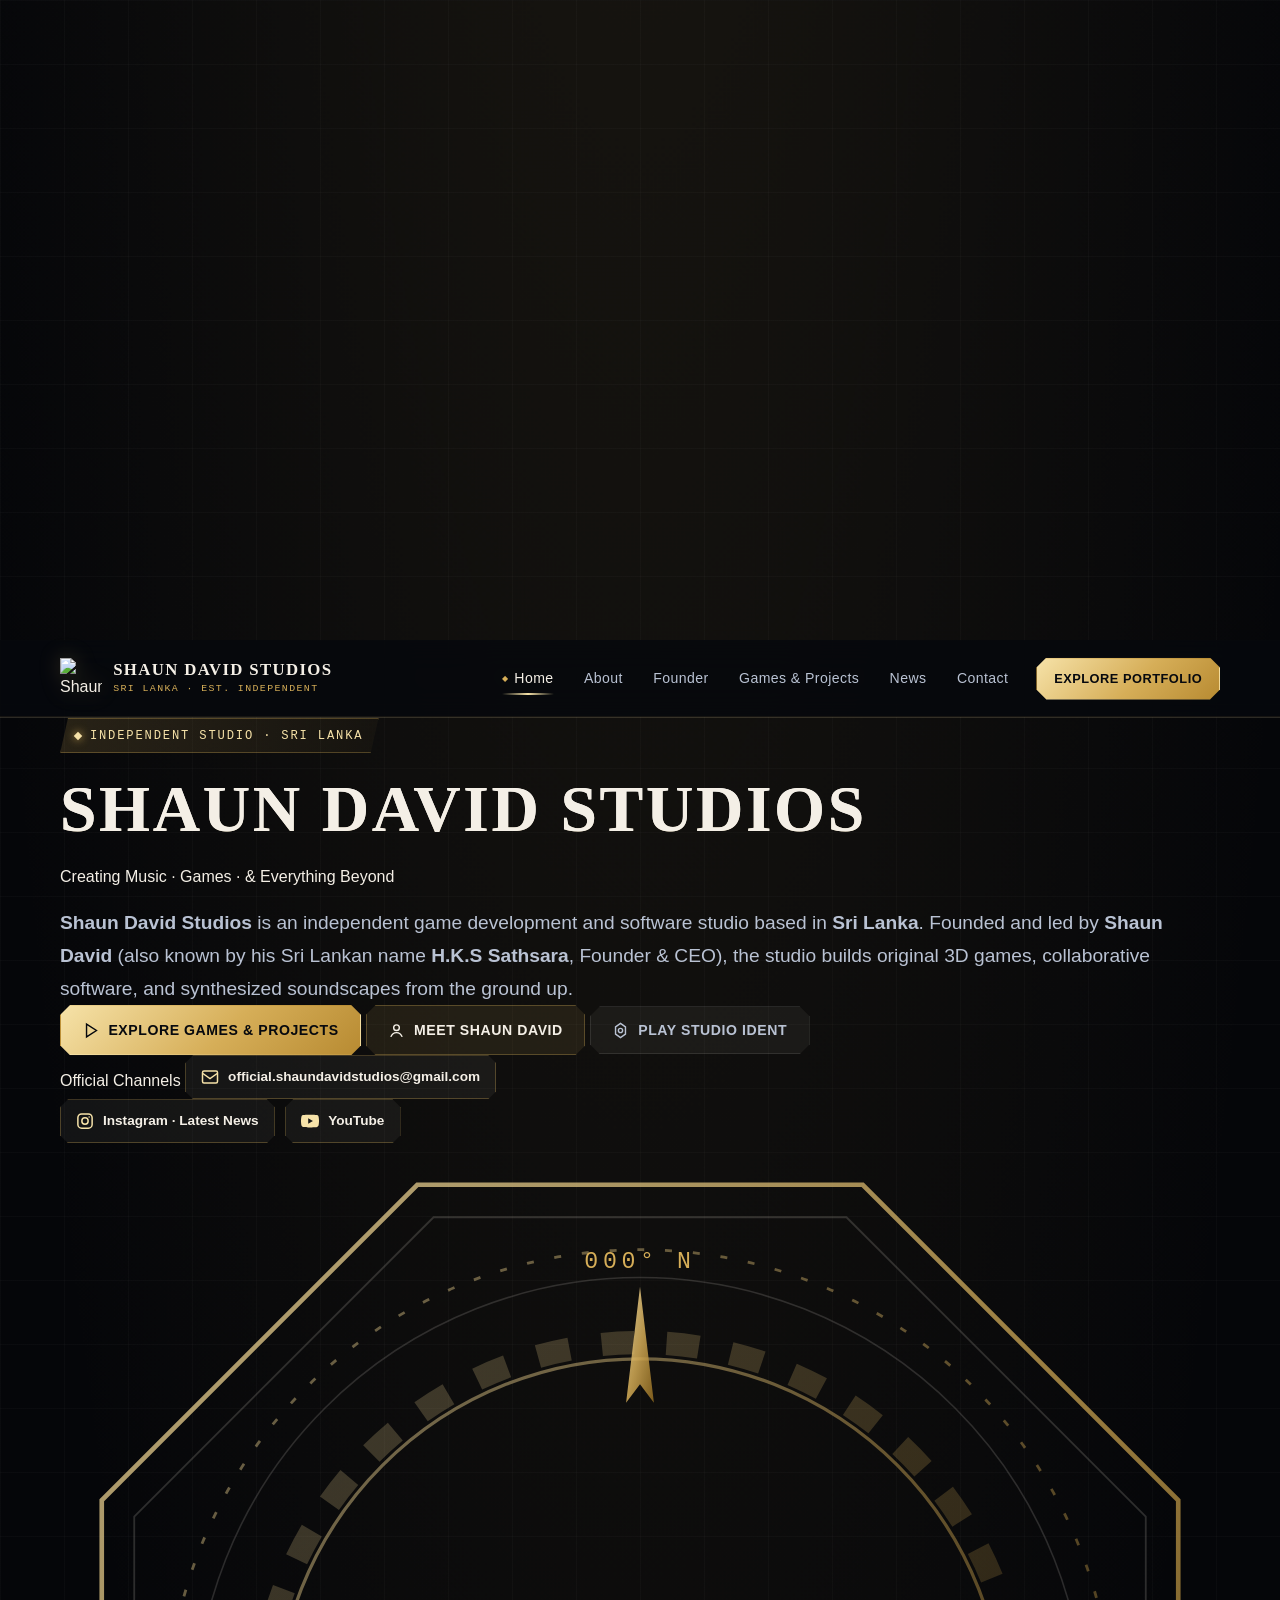
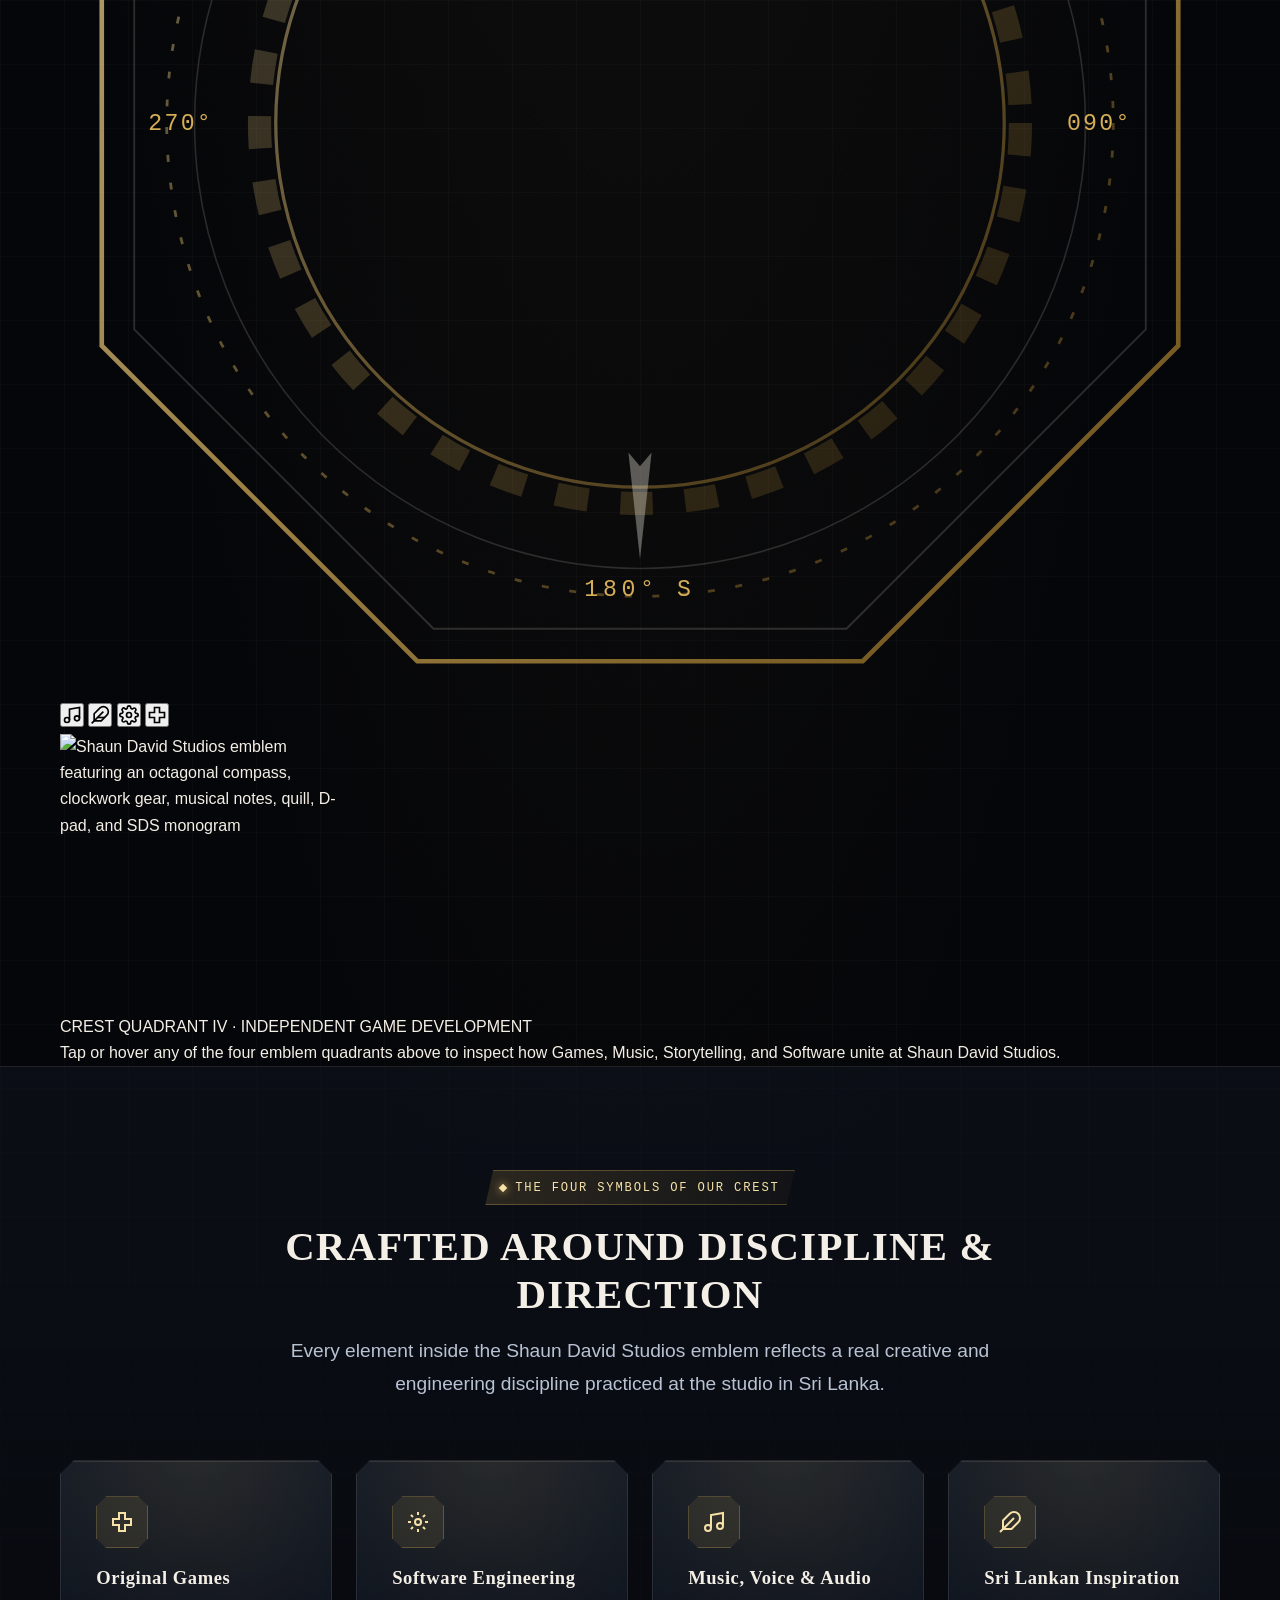
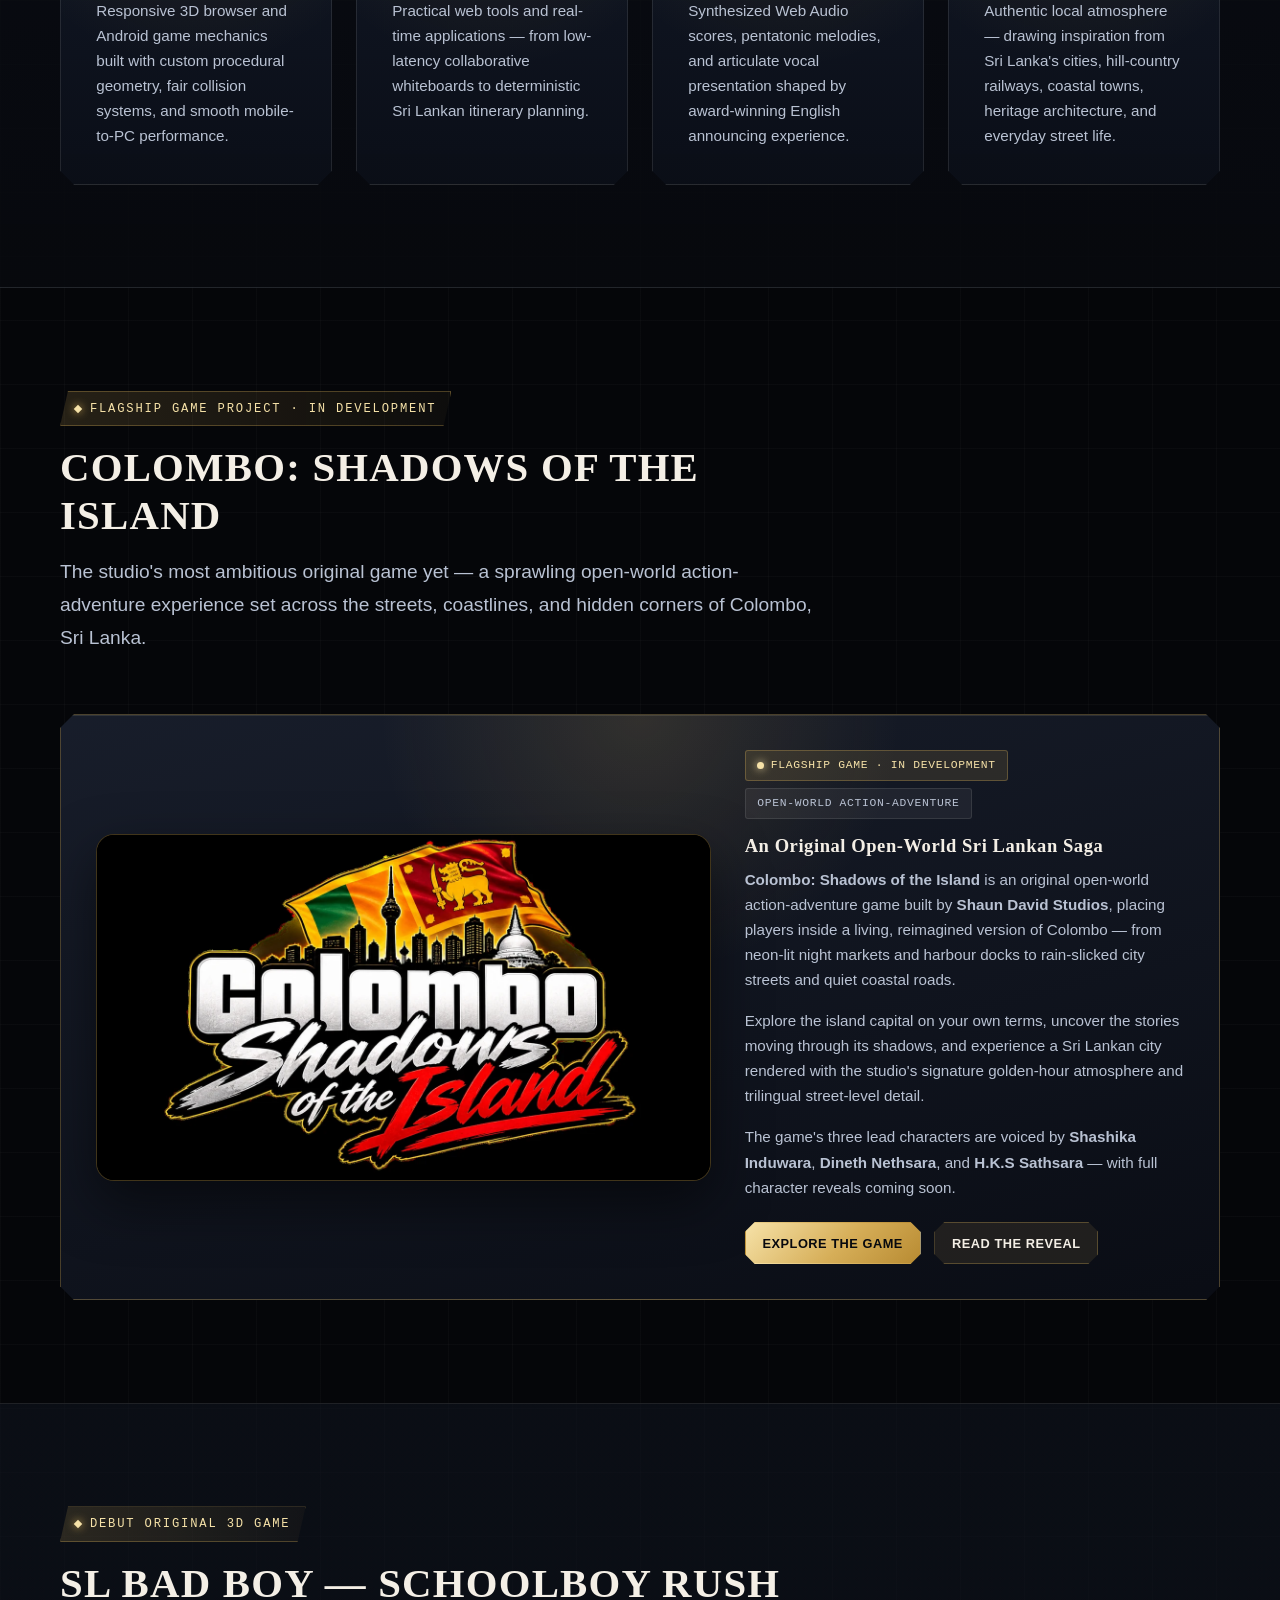
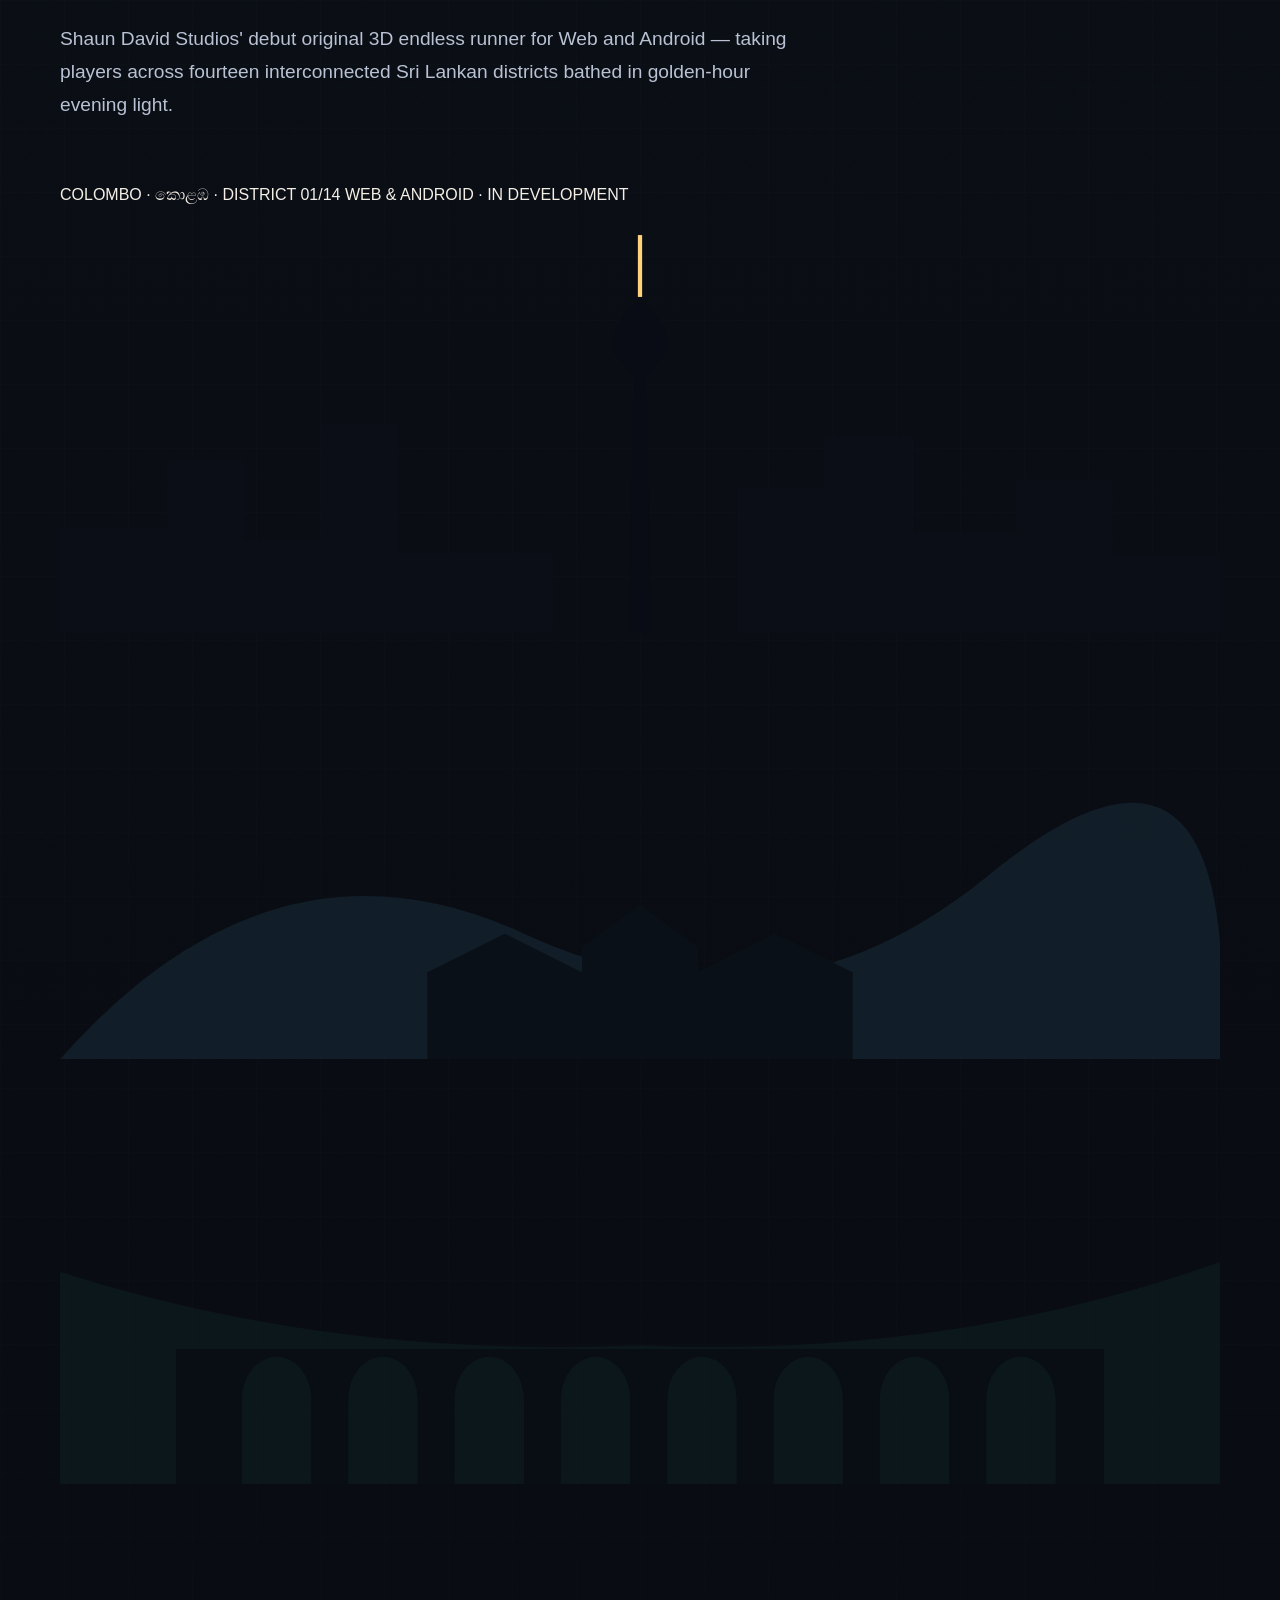
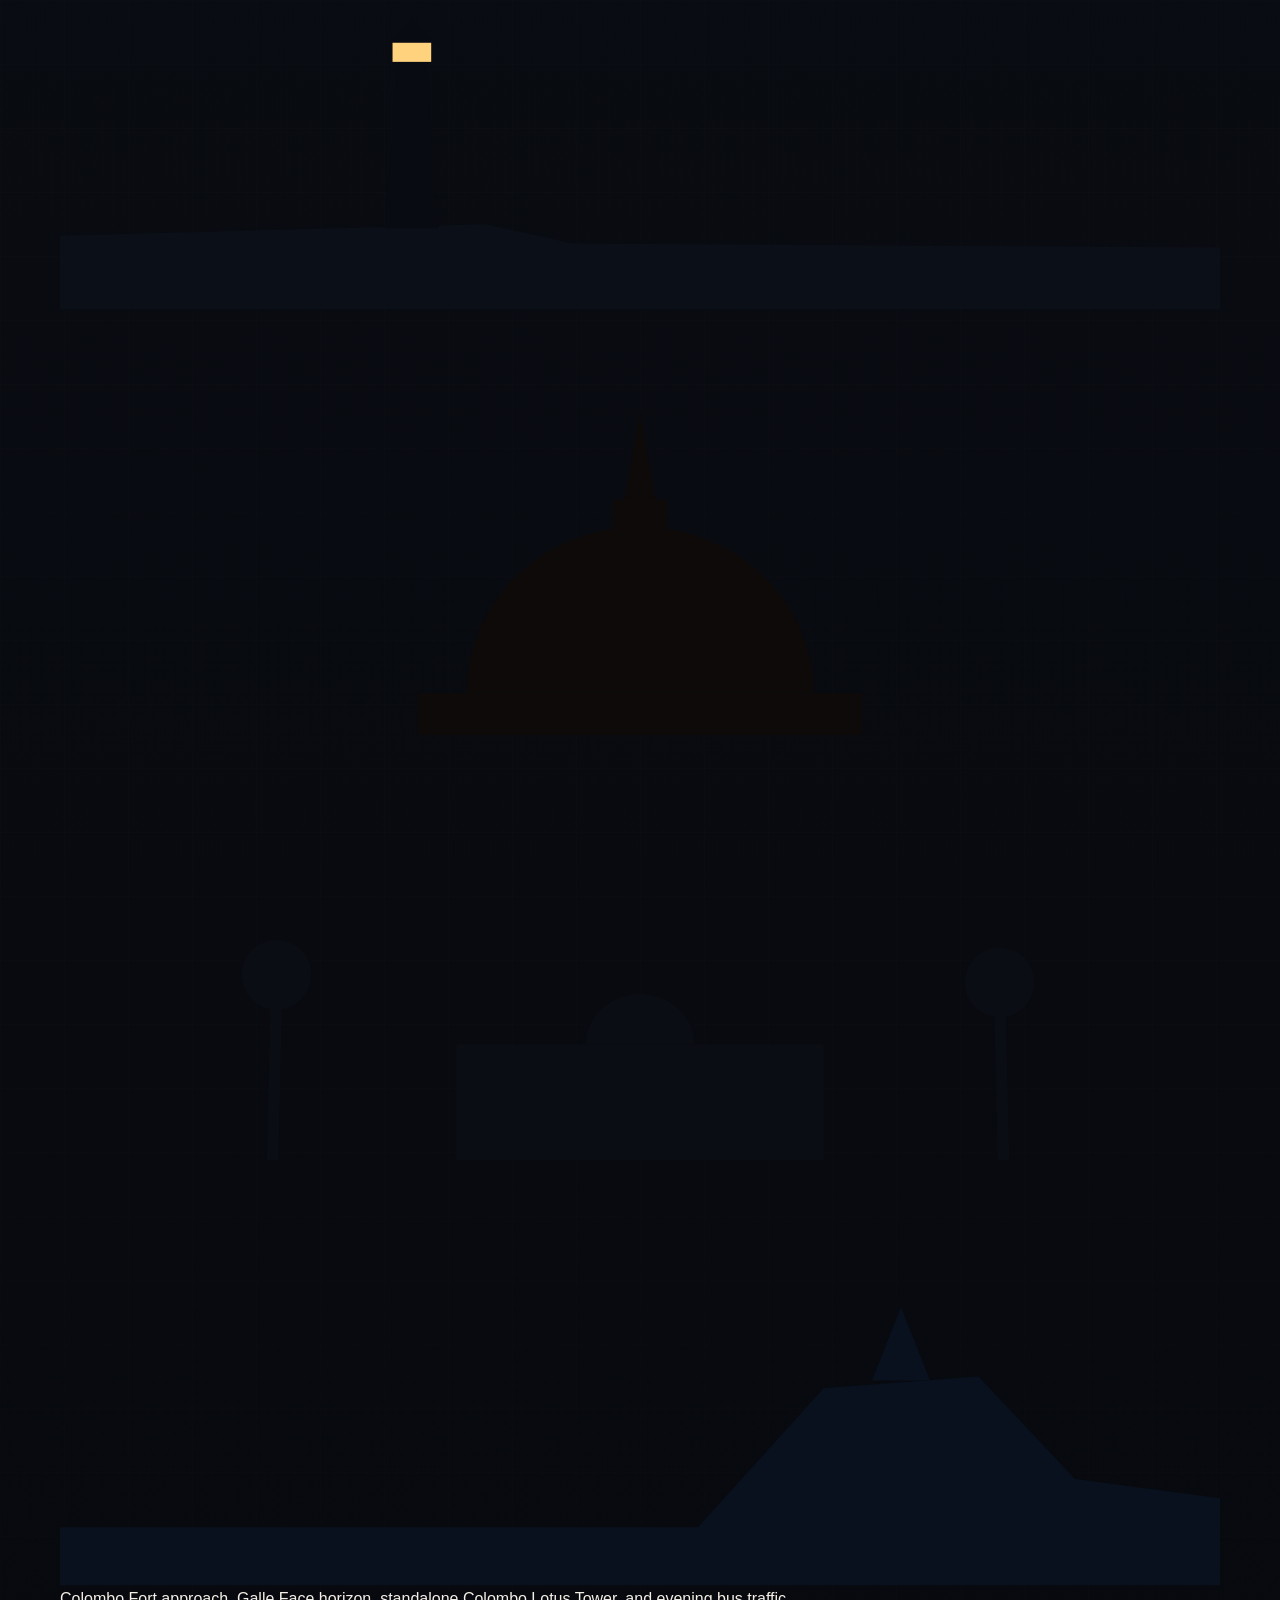
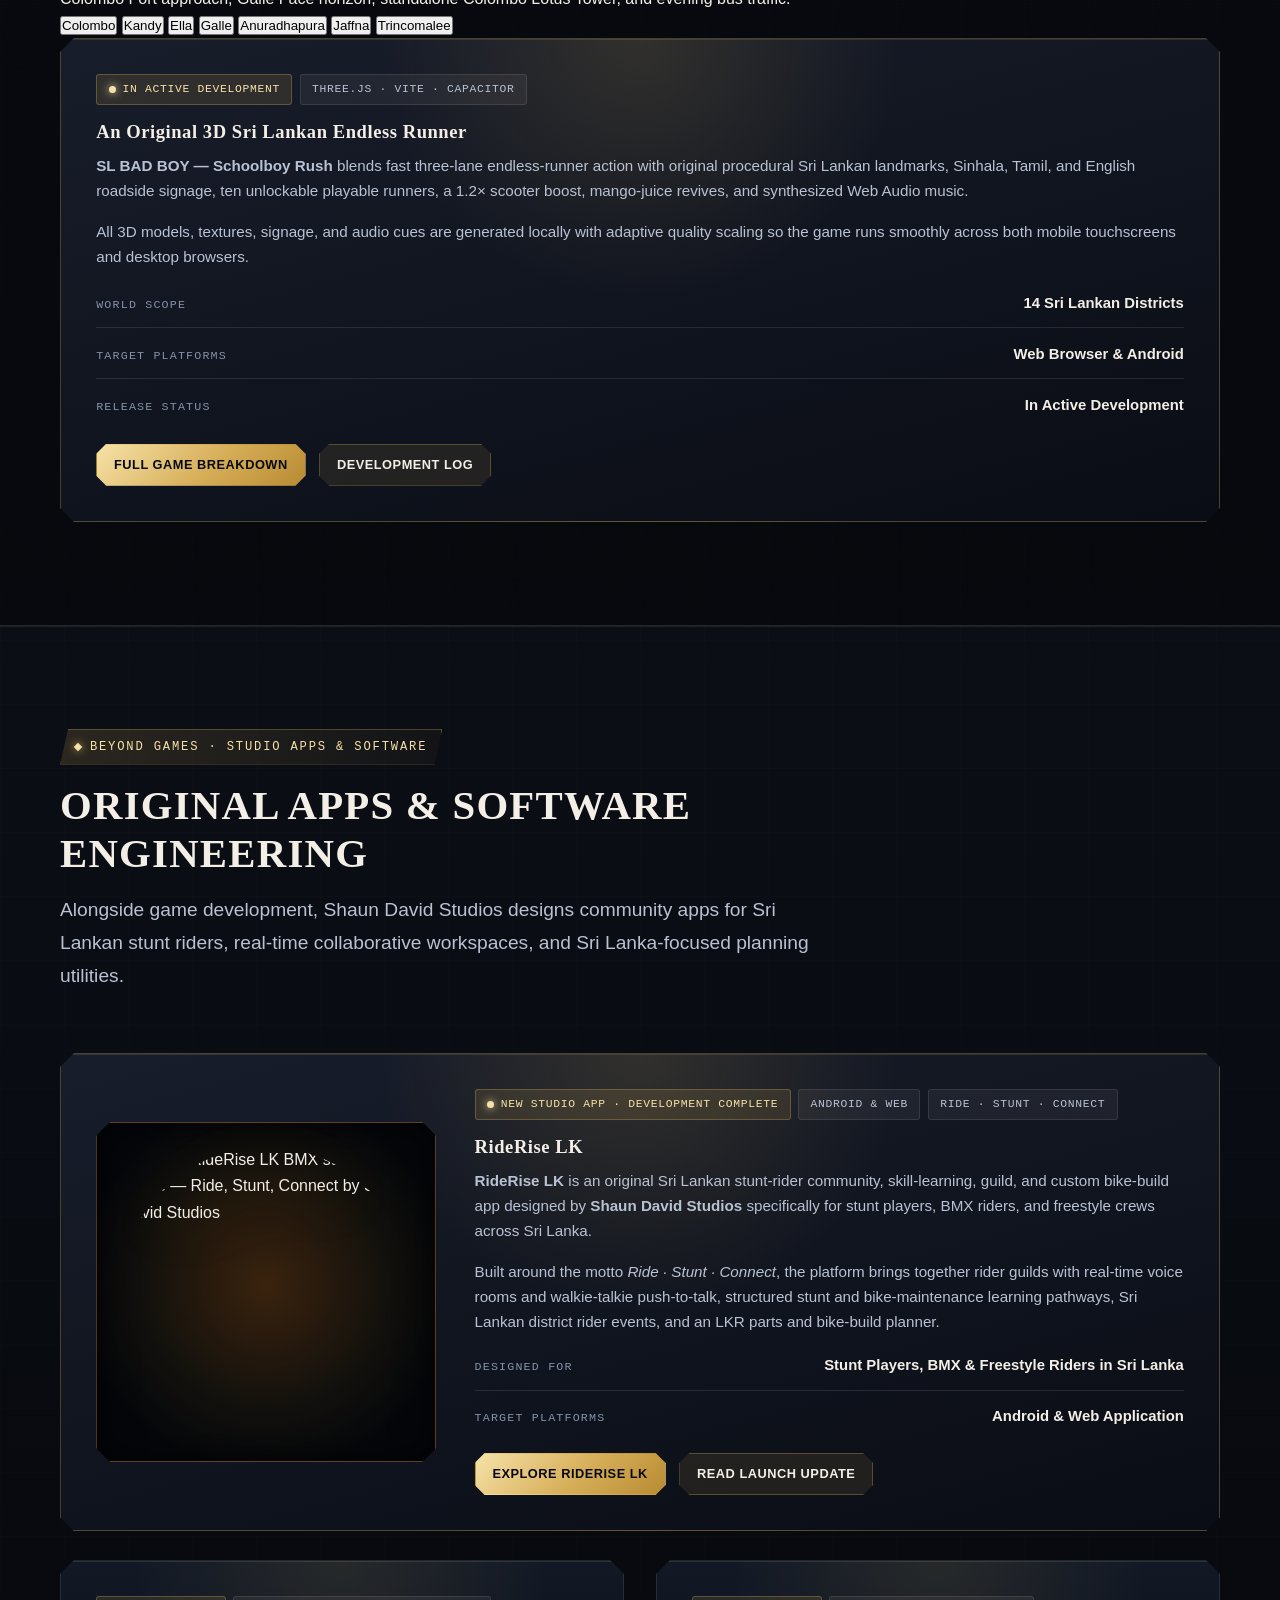
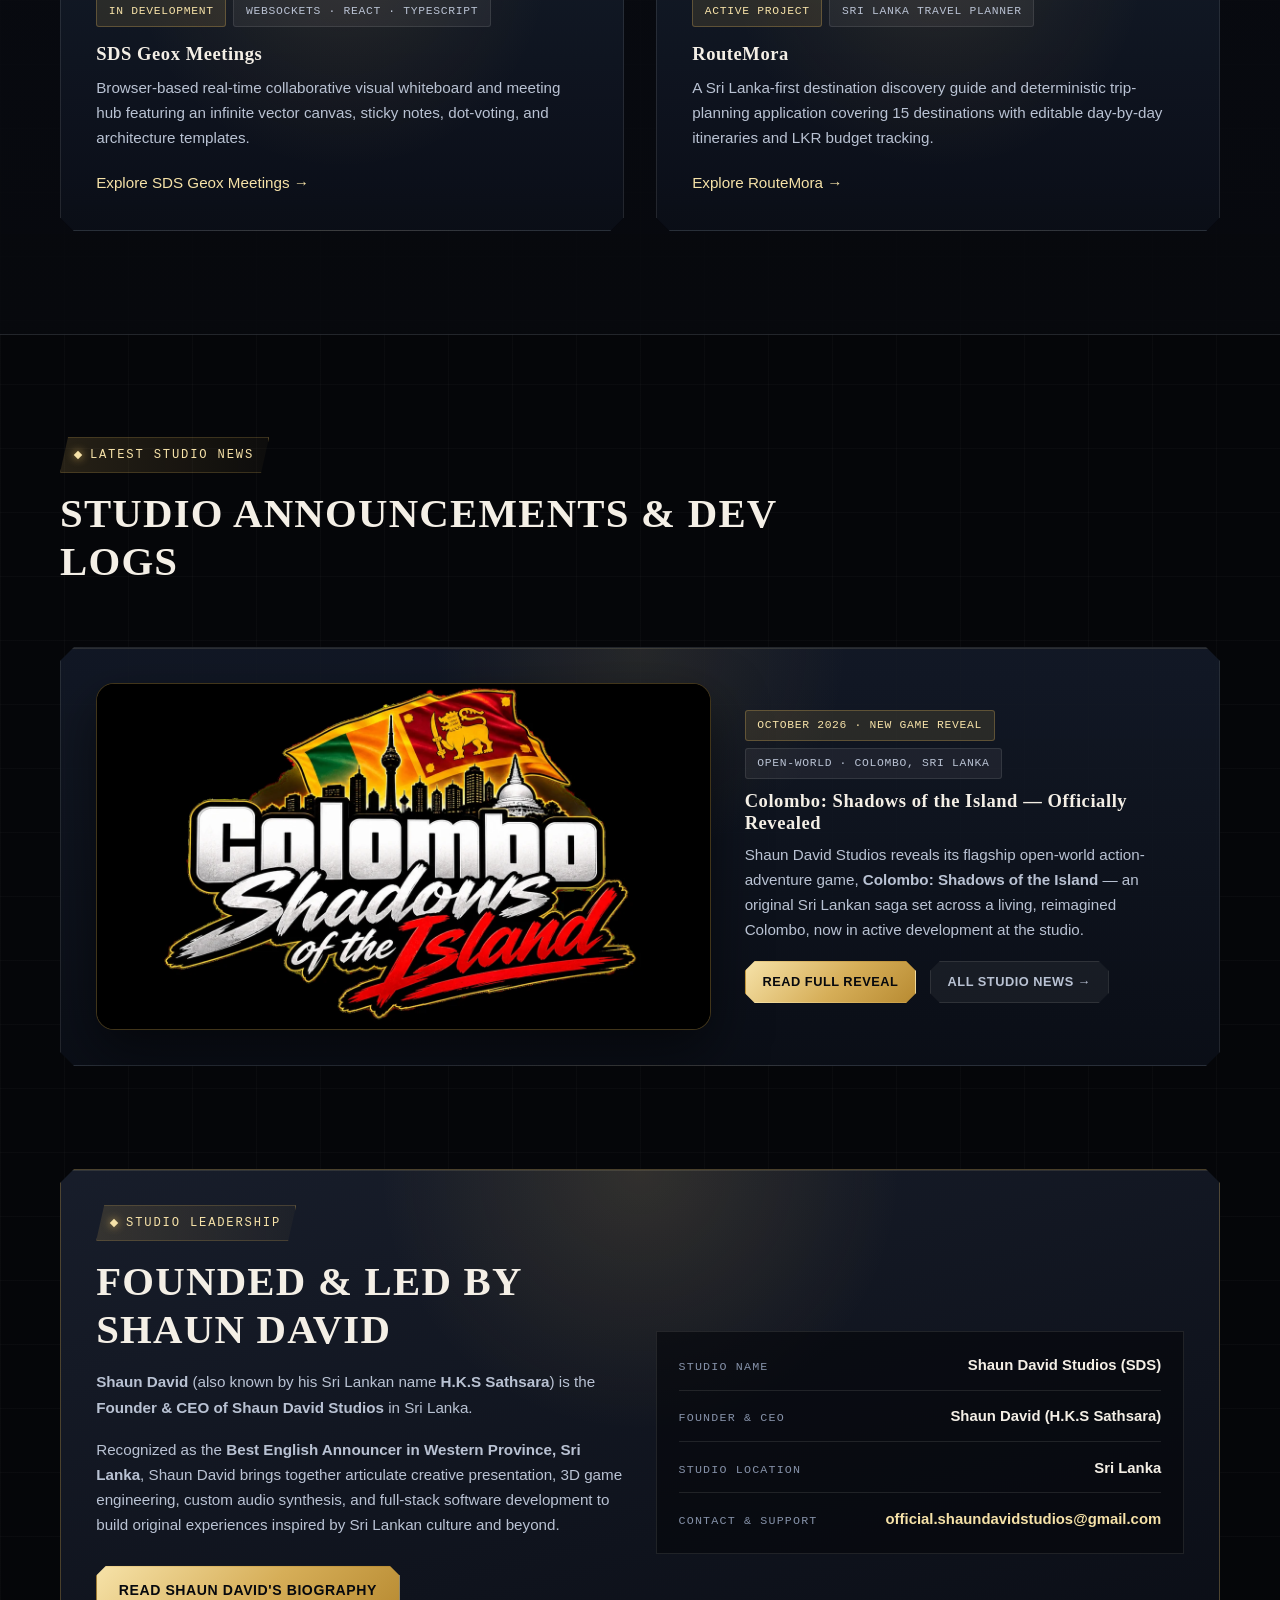
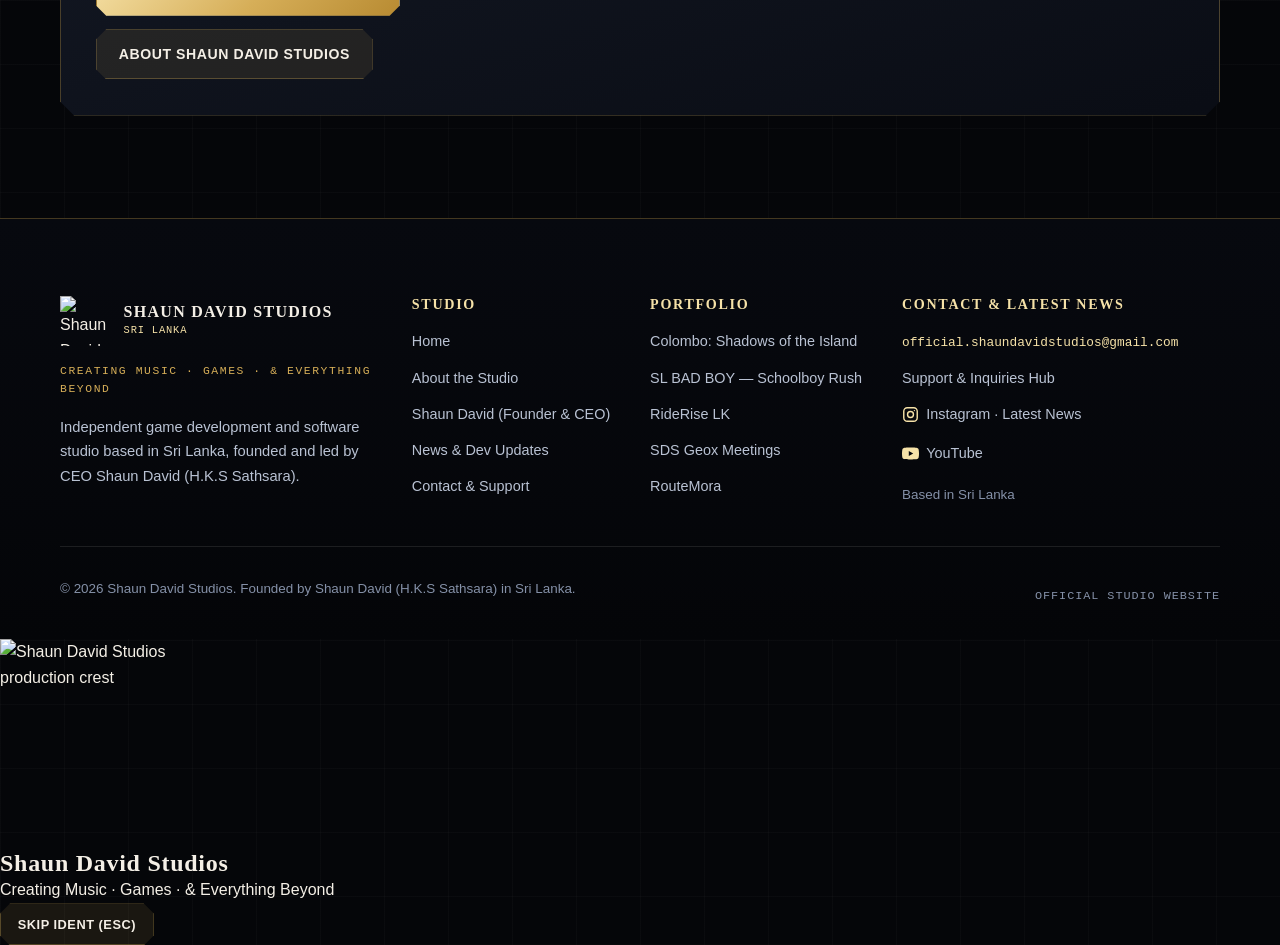
==== commit f825c331: "feat(colombo): credit main voice cast — Shashika Induwara, Dineth Nethsara, H.K.S Sathsara Co-author" ====
--- a/index.html
+++ b/index.html
@@ -390,6 +390,9 @@
               <p style="color: var(--text-secondary);">
                 Explore the island capital on your own terms, uncover the stories moving through its shadows, and experience a Sri Lankan city rendered with the studio's signature golden-hour atmosphere and trilingual street-level detail.
               </p>
+              <p style="color: var(--text-secondary);">
+                The game's three lead characters are voiced by <strong>Shashika Induwara</strong>, <strong>Dineth Nethsara</strong>, and <strong>H.K.S Sathsara</strong> — with full character reveals coming soon.
+              </p>
 
               <div class="btn-group" style="margin-top: 1.4rem;">
                 <a class="btn btn--primary btn--sm" href="games/#colombo-shadows-of-the-island">Explore the Game</a>
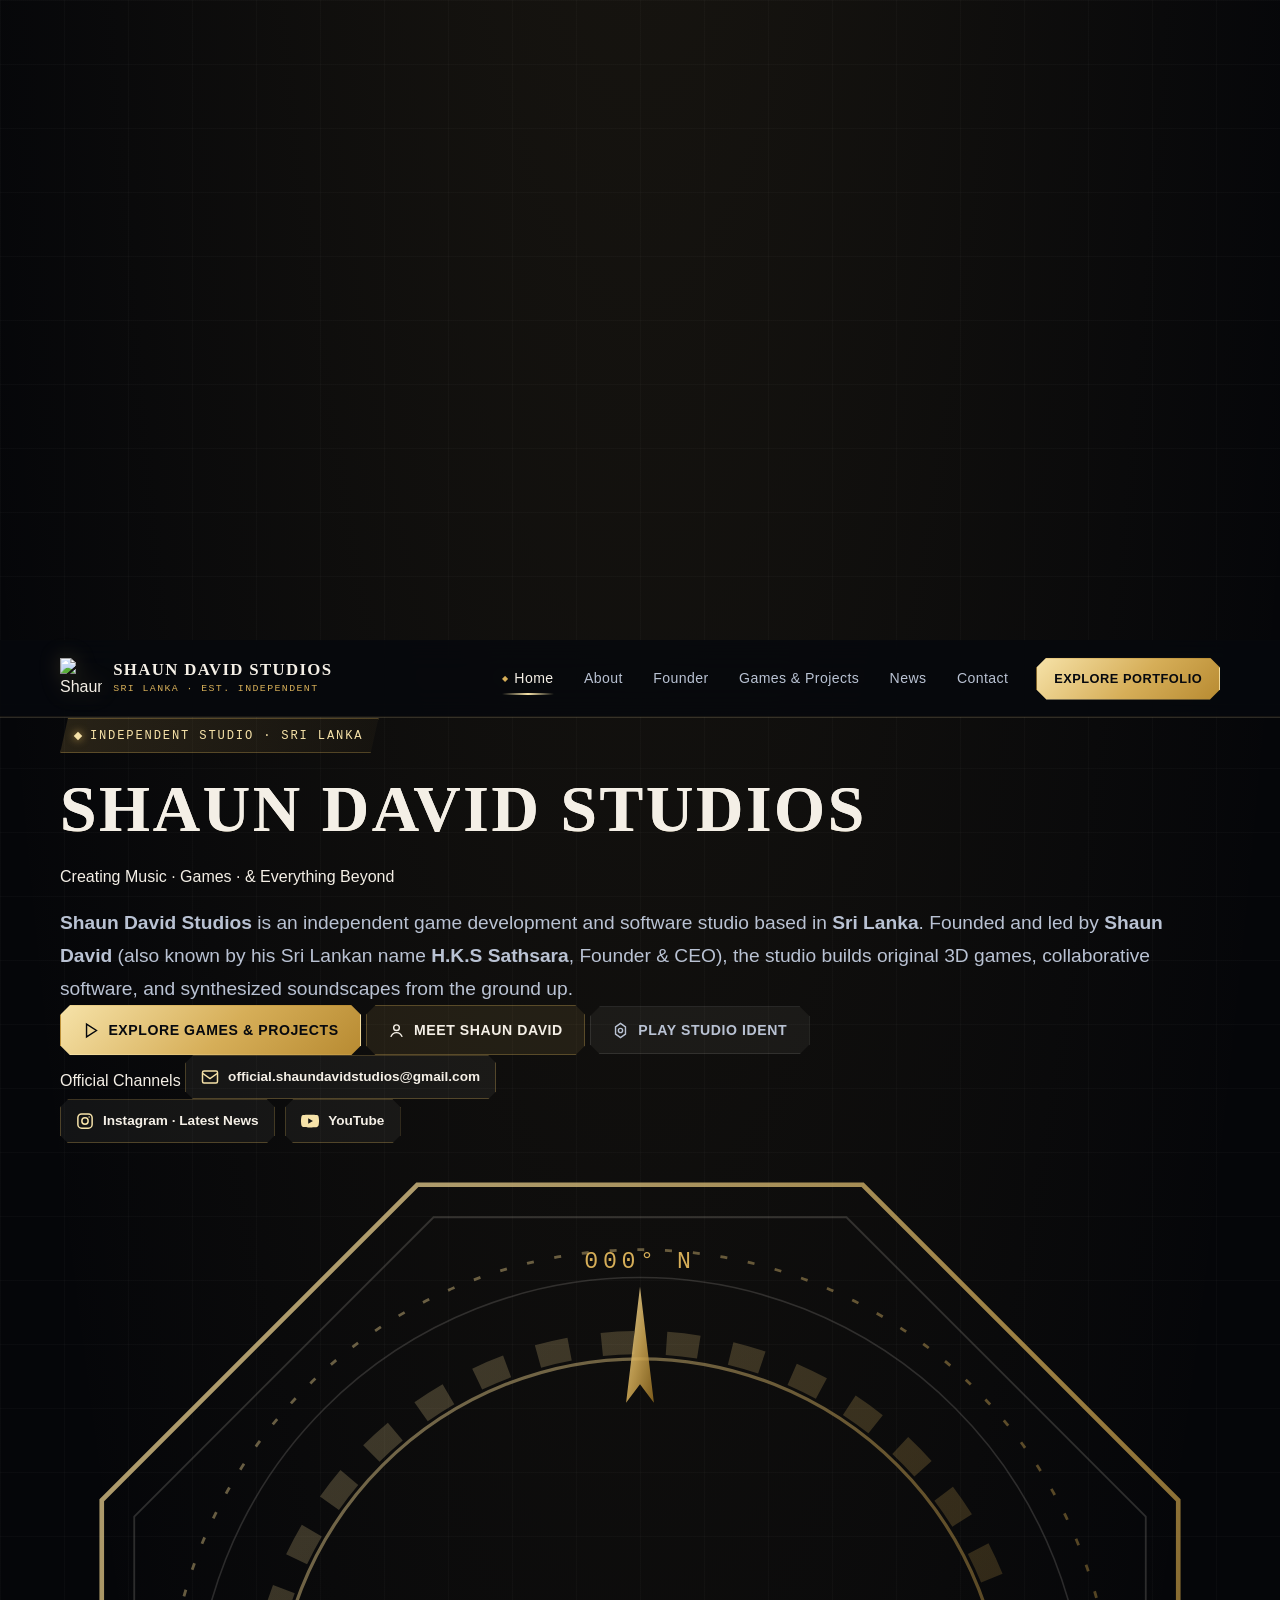
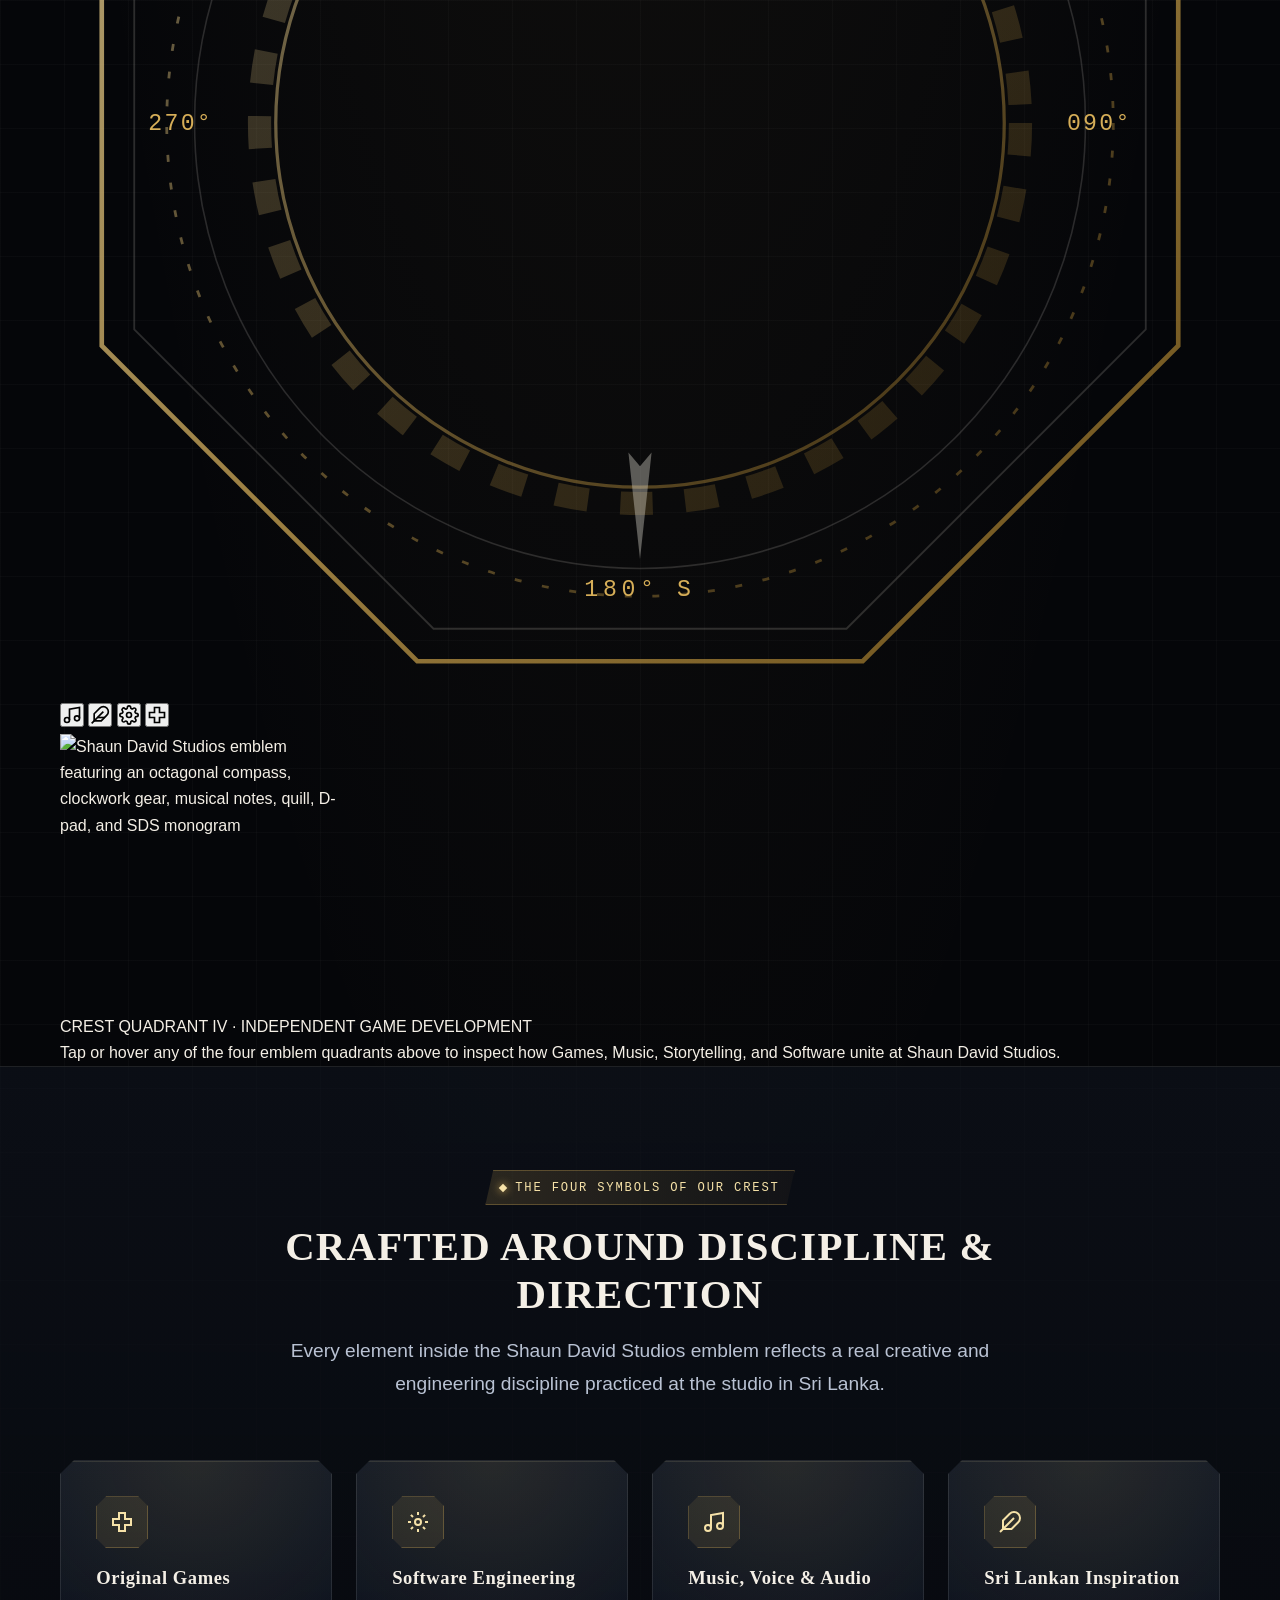
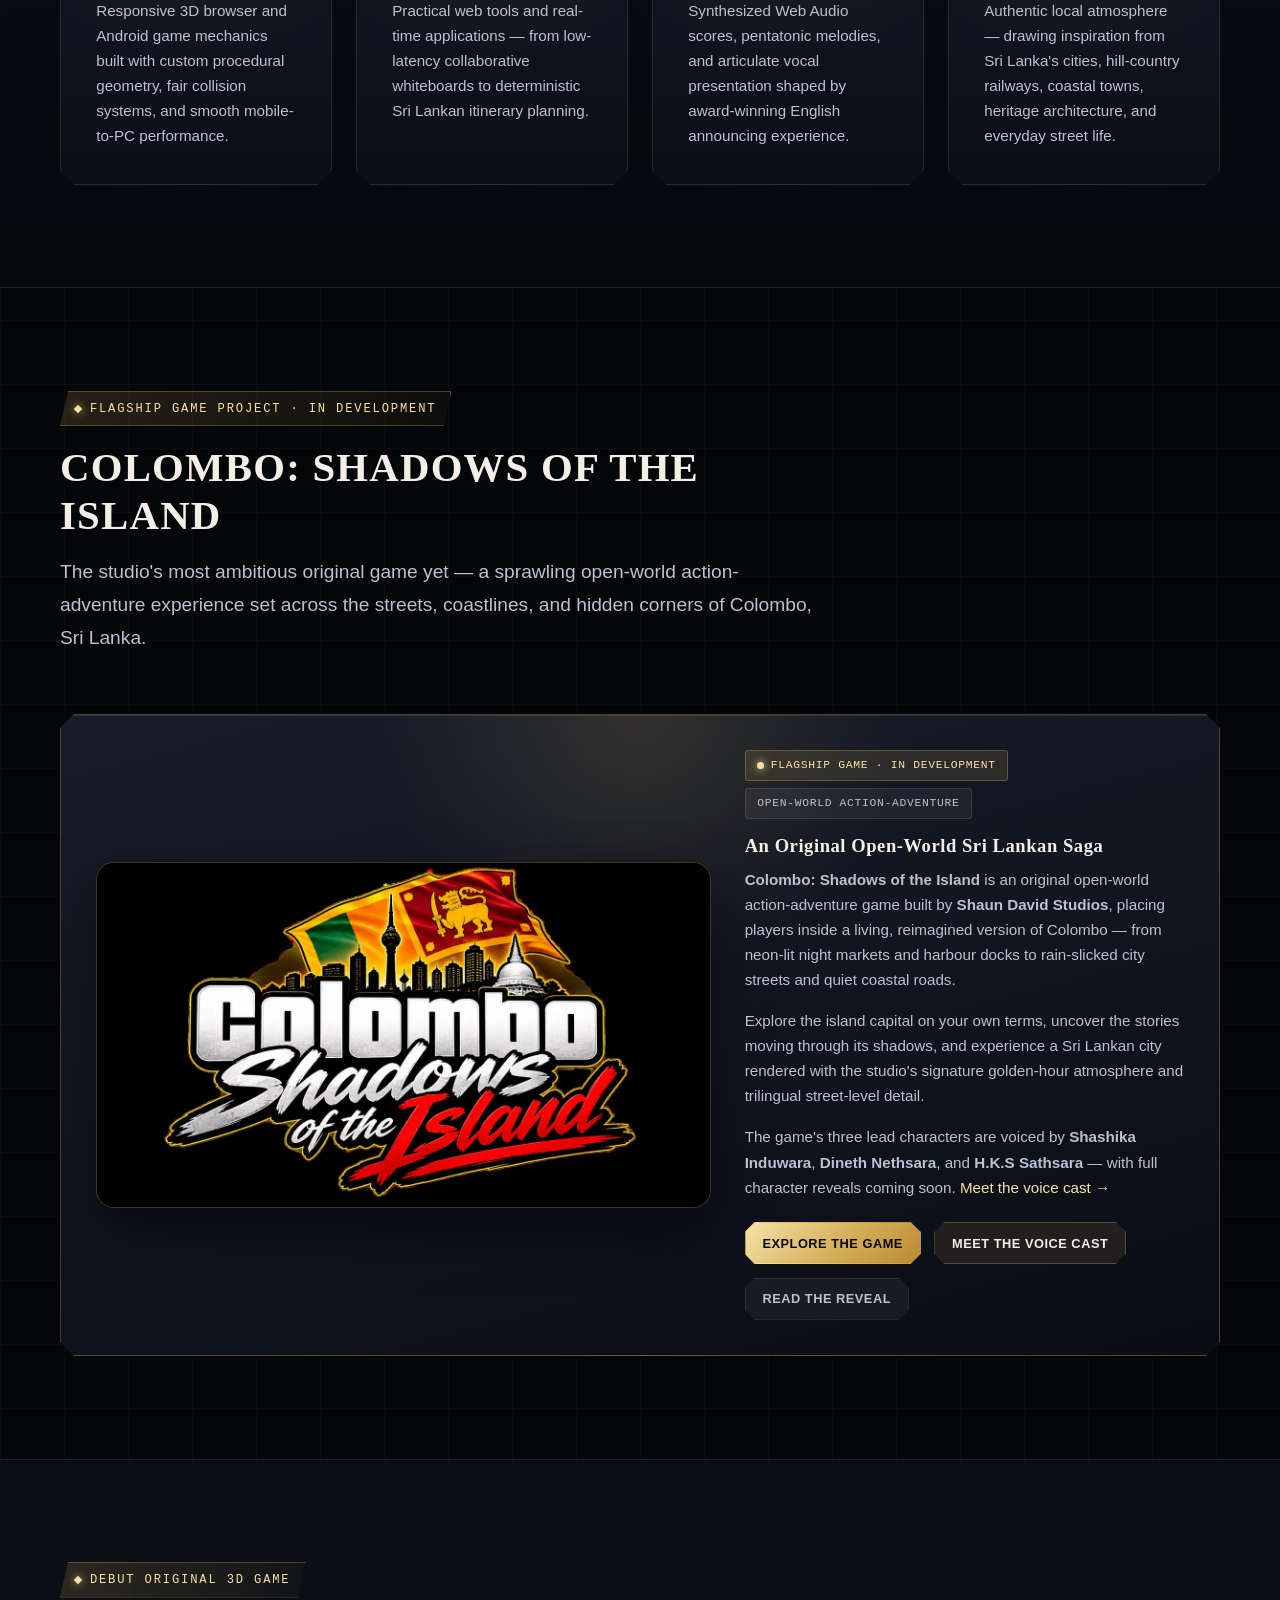
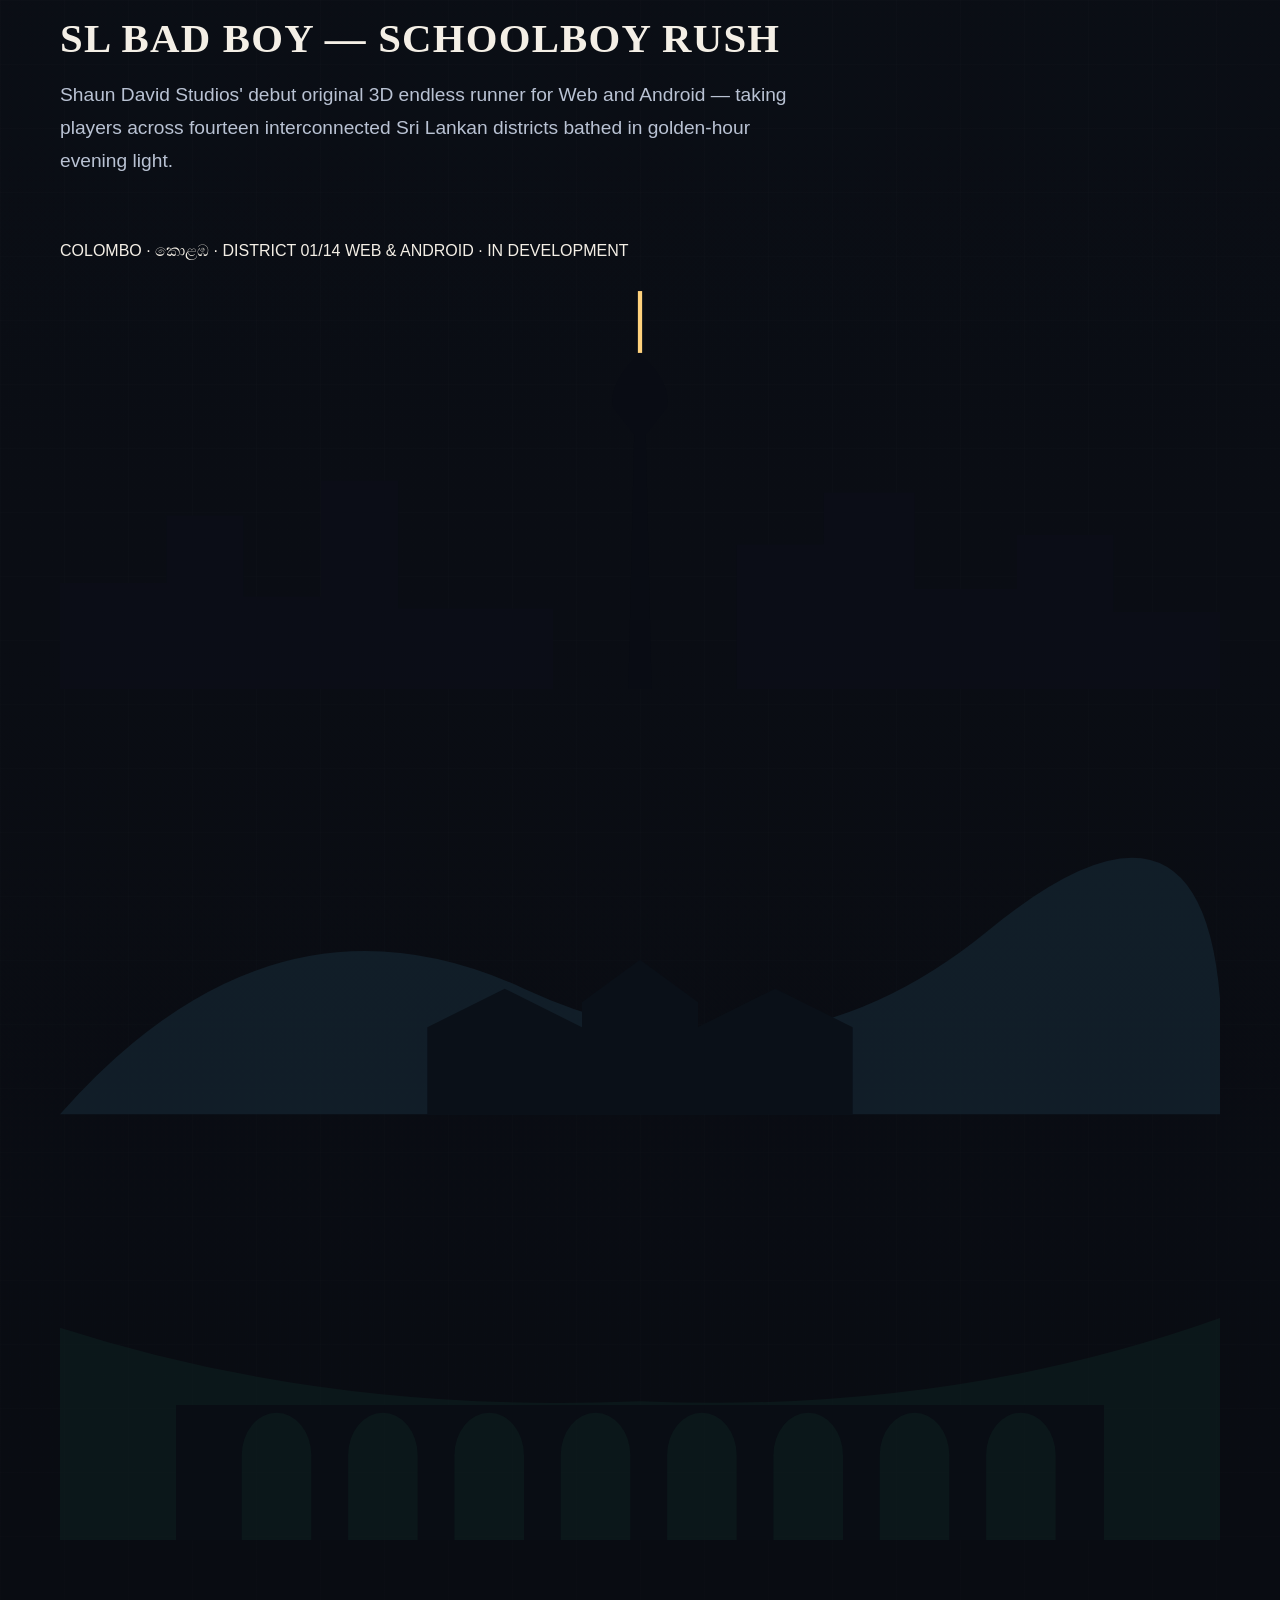
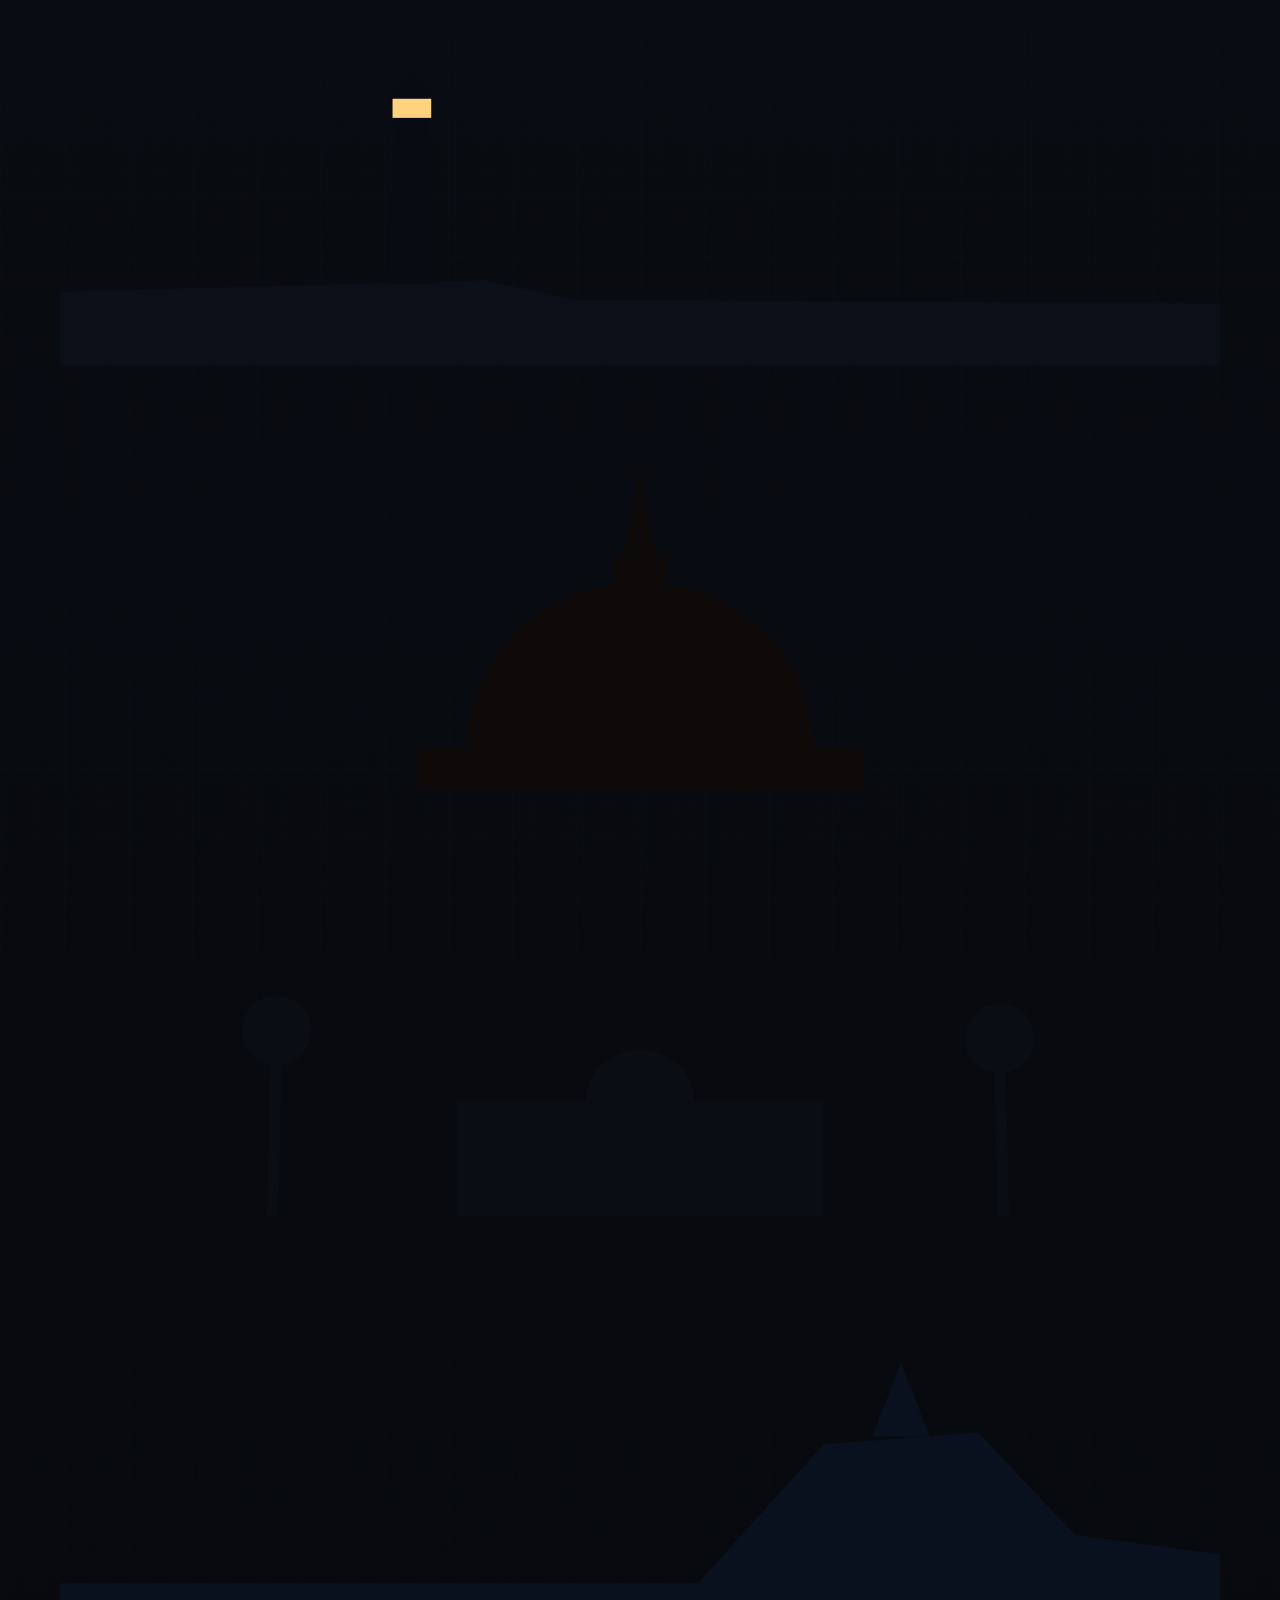
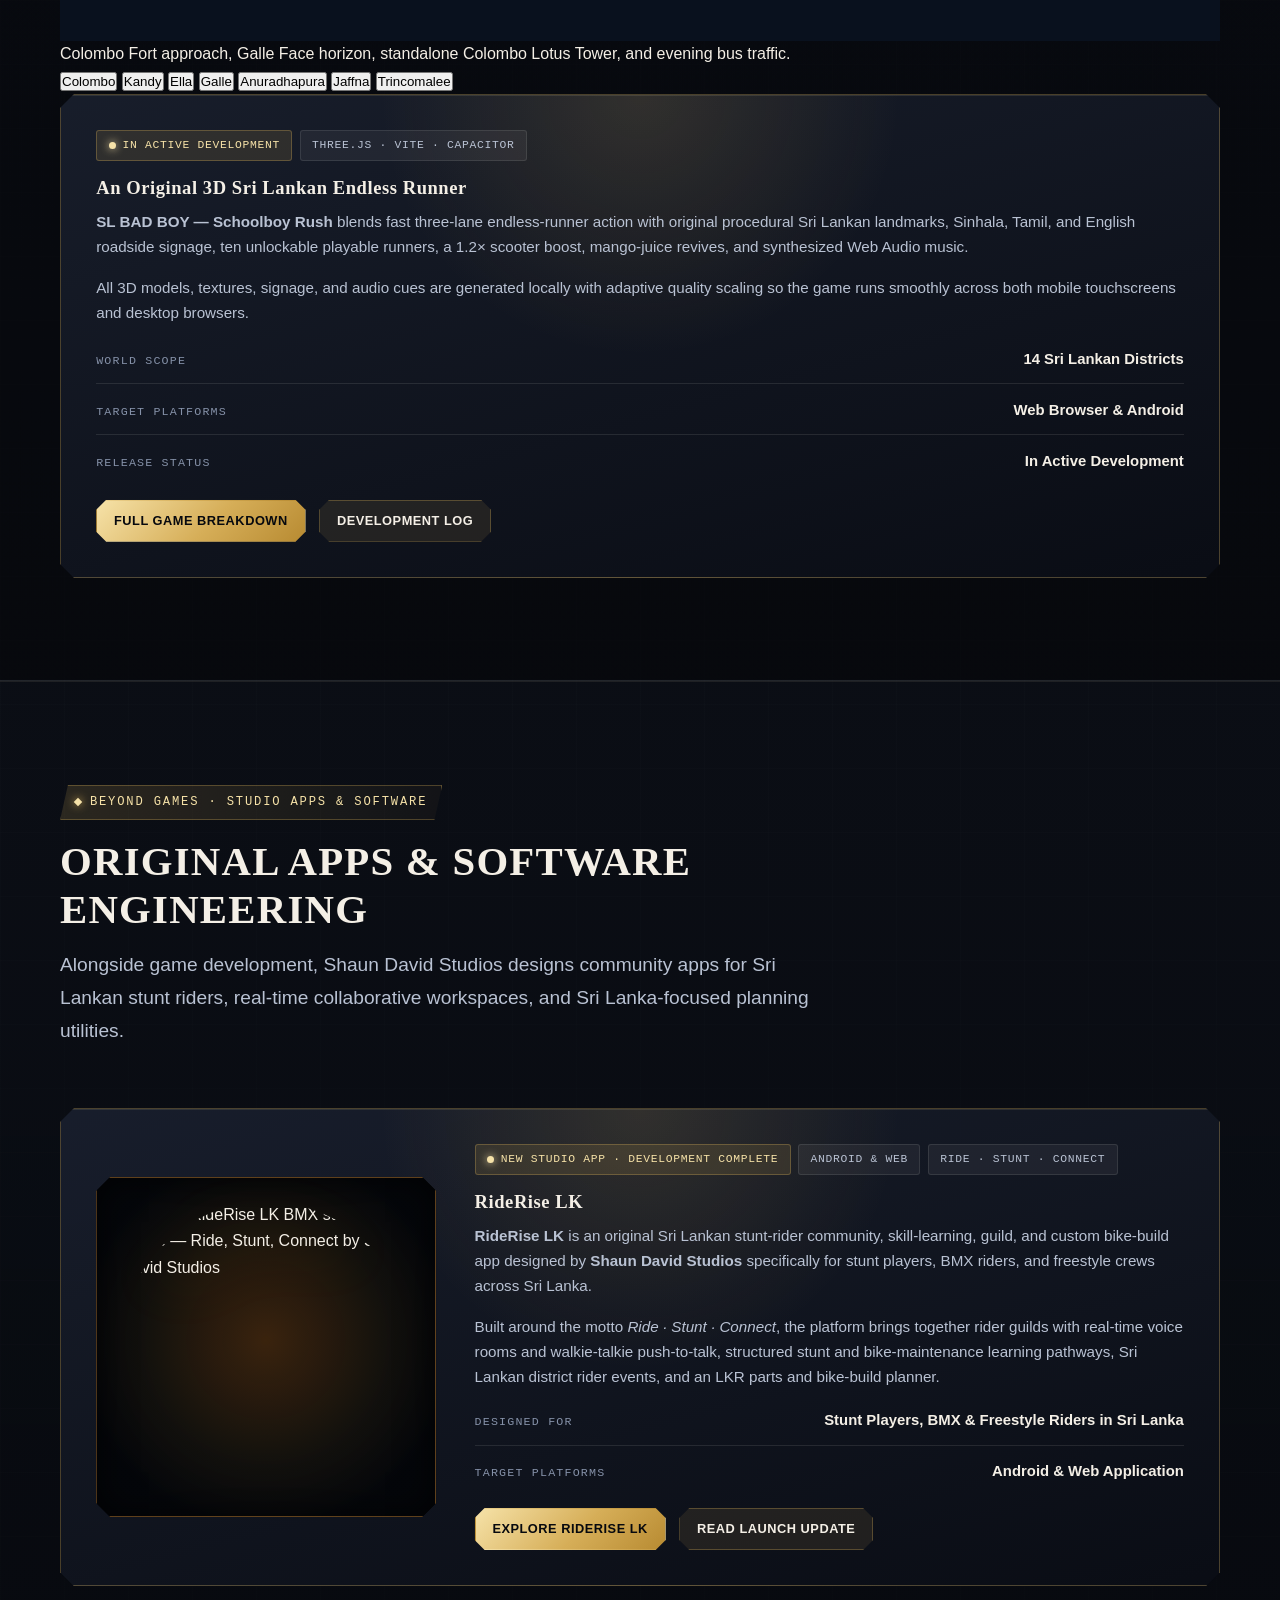
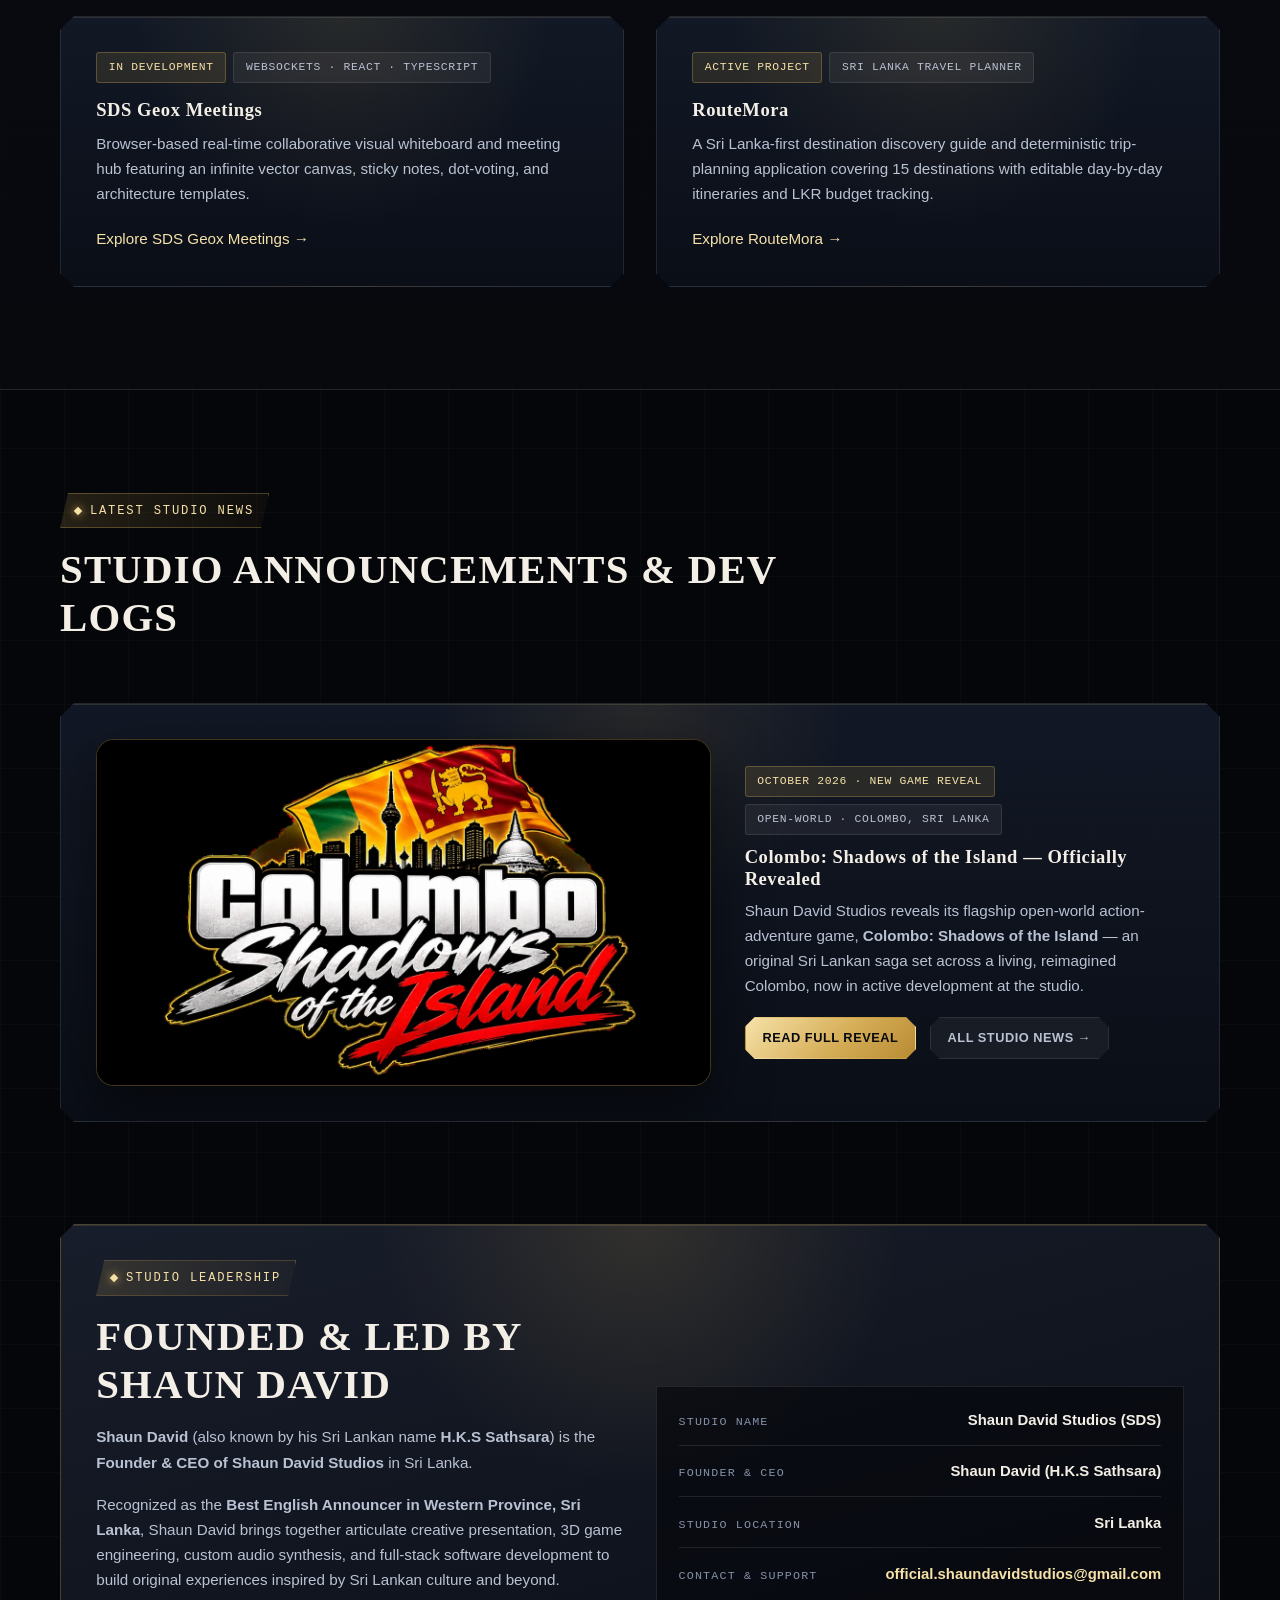
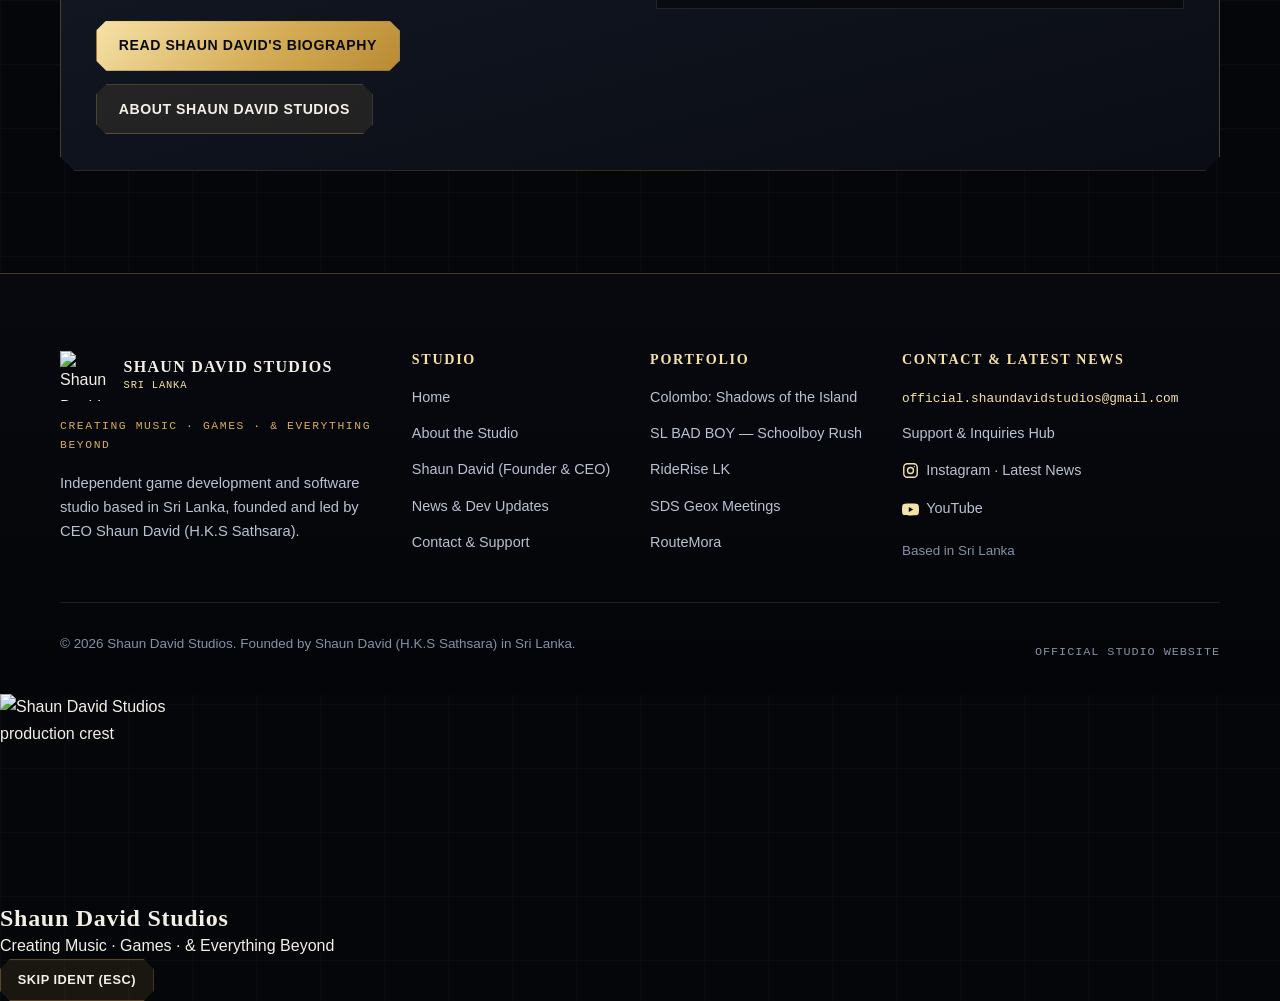
==== commit 1f62cdf8: "feat(colombo): add dedicated /colombo/ game page with standalone voice-cast spotlight cards Co-autho" ====
--- a/index.html
+++ b/index.html
@@ -38,7 +38,7 @@
   <link rel="preload" href="assets/img/sds-crest-gold.png" as="image">
 
   <!-- Stylesheets -->
-  <link rel="stylesheet" href="assets/css/main.css?v=5">
+  <link rel="stylesheet" href="assets/css/main.css?v=6">
   <link rel="stylesheet" href="assets/css/animations.css?v=3">
 
   <!-- Schema.org Structured Data (Organization + Founder Person + WebSite) -->
@@ -391,12 +391,13 @@
                 Explore the island capital on your own terms, uncover the stories moving through its shadows, and experience a Sri Lankan city rendered with the studio's signature golden-hour atmosphere and trilingual street-level detail.
               </p>
               <p style="color: var(--text-secondary);">
-                The game's three lead characters are voiced by <strong>Shashika Induwara</strong>, <strong>Dineth Nethsara</strong>, and <strong>H.K.S Sathsara</strong> — with full character reveals coming soon.
+                The game's three lead characters are voiced by <strong>Shashika Induwara</strong>, <strong>Dineth Nethsara</strong>, and <strong>H.K.S Sathsara</strong> — with full character reveals coming soon. <a href="colombo/#voice-cast">Meet the voice cast →</a>
               </p>
 
               <div class="btn-group" style="margin-top: 1.4rem;">
-                <a class="btn btn--primary btn--sm" href="games/#colombo-shadows-of-the-island">Explore the Game</a>
-                <a class="btn btn--secondary btn--sm" href="news/#colombo-reveal">Read the Reveal</a>
+                <a class="btn btn--primary btn--sm" href="colombo/">Explore the Game</a>
+                <a class="btn btn--secondary btn--sm" href="colombo/#voice-cast">Meet the Voice Cast</a>
+                <a class="btn btn--ghost btn--sm" href="news/#colombo-reveal">Read the Reveal</a>
               </div>
             </div>
           </div>
@@ -745,7 +746,7 @@
         <div>
           <h2 class="site-footer__heading">Portfolio</h2>
           <ul class="site-footer__links">
-            <li><a href="games/#colombo-shadows-of-the-island">Colombo: Shadows of the Island</a></li>
+            <li><a href="colombo/">Colombo: Shadows of the Island</a></li>
             <li><a href="games/#sl-bad-boy">SL BAD BOY — Schoolboy Rush</a></li>
             <li><a href="games/#riderise-lk">RideRise LK</a></li>
             <li><a href="games/#sds-geox-meetings">SDS Geox Meetings</a></li>
--- a/assets/css/main.css
+++ b/assets/css/main.css
@@ -1537,3 +1537,98 @@
     grid-template-columns: minmax(0, 1fr);
   }
 }
+
+/* ==========================================================================
+   15. Voice Cast Spotlight — Colombo: Shadows of the Island
+   ========================================================================== */
+
+.cast-grid {
+  display: grid;
+  grid-template-columns: repeat(3, minmax(0, 1fr));
+  gap: 1.5rem;
+}
+
+.cast-card {
+  position: relative;
+  min-width: 0;
+  padding: 2.1rem 1.5rem 1.85rem;
+  text-align: center;
+  background: linear-gradient(180deg, rgba(214, 174, 88, 0.12), rgba(5, 6, 9, 0.88) 62%);
+  border: 1px solid var(--gold-border);
+  border-radius: 20px;
+  overflow: hidden;
+}
+
+.cast-card::before {
+  content: "";
+  position: absolute;
+  top: 0;
+  left: 0;
+  right: 0;
+  height: 4px;
+  background: linear-gradient(90deg, var(--gold-deep), var(--gold-bright), var(--gold-deep));
+}
+
+.cast-card__ordinal {
+  display: inline-block;
+  font-family: var(--font-mono);
+  font-size: 0.66rem;
+  letter-spacing: 0.22em;
+  text-transform: uppercase;
+  color: var(--gold-bright);
+  border: 1px solid var(--gold-border);
+  border-radius: 999px;
+  padding: 0.32rem 0.9rem;
+  margin-bottom: 1.15rem;
+}
+
+.cast-card__mic {
+  display: inline-flex;
+  align-items: center;
+  justify-content: center;
+  width: 66px;
+  height: 66px;
+  border-radius: 50%;
+  margin-bottom: 1.1rem;
+  color: var(--gold-bright);
+  background: var(--gold-subtle);
+  border: 1px solid var(--gold-border);
+}
+
+.cast-card__name {
+  font-family: var(--font-display);
+  font-size: 1.42rem;
+  font-weight: 700;
+  letter-spacing: 0.05em;
+  color: var(--text-primary);
+  margin-bottom: 0.5rem;
+}
+
+.cast-card__role {
+  font-size: 0.94rem;
+  color: var(--text-secondary);
+}
+
+.cast-card__extra {
+  margin-top: 0.45rem;
+  font-size: 0.82rem;
+  color: var(--text-muted);
+}
+
+.cast-card__note {
+  margin-top: 0.95rem;
+  font-family: var(--font-mono);
+  font-size: 0.68rem;
+  letter-spacing: 0.18em;
+  text-transform: uppercase;
+  color: var(--gold);
+}
+
+@media (max-width: 900px) {
+  .cast-grid {
+    grid-template-columns: minmax(0, 1fr);
+    max-width: 440px;
+    margin-left: auto;
+    margin-right: auto;
+  }
+}
